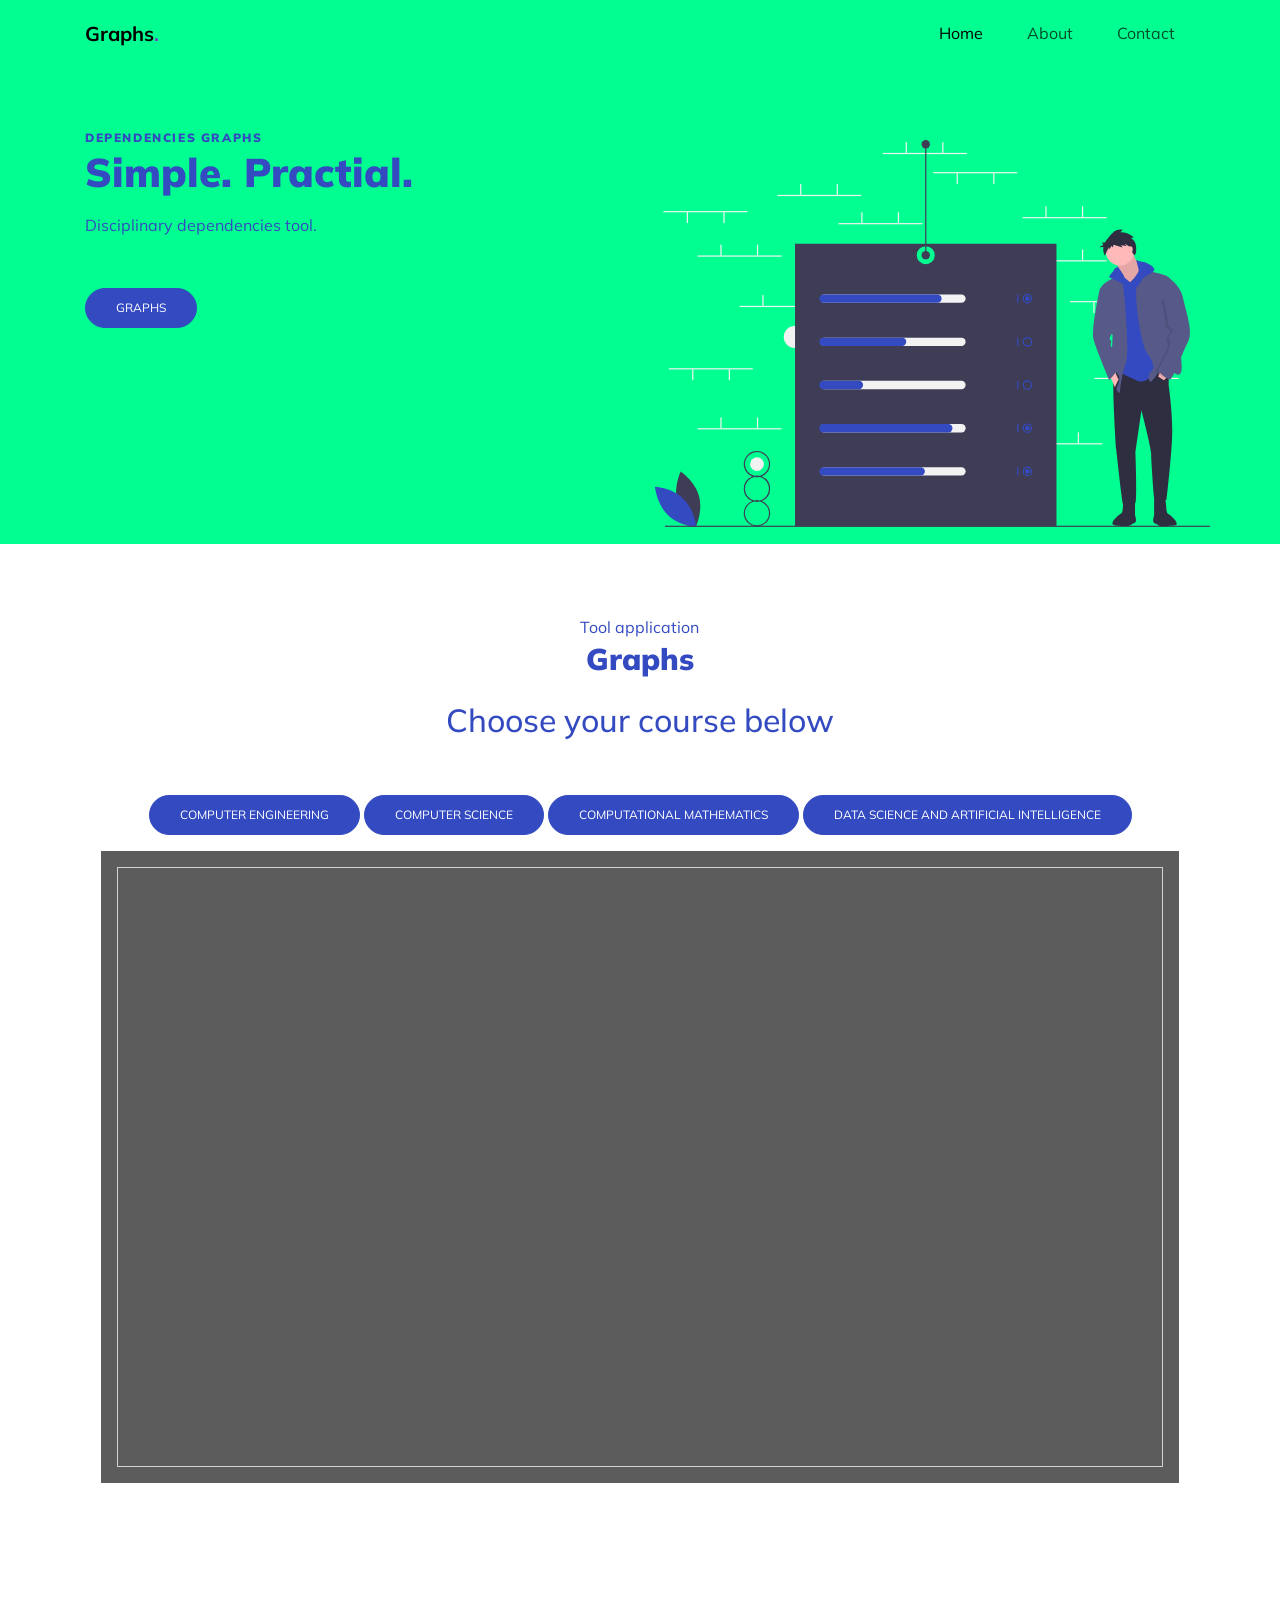
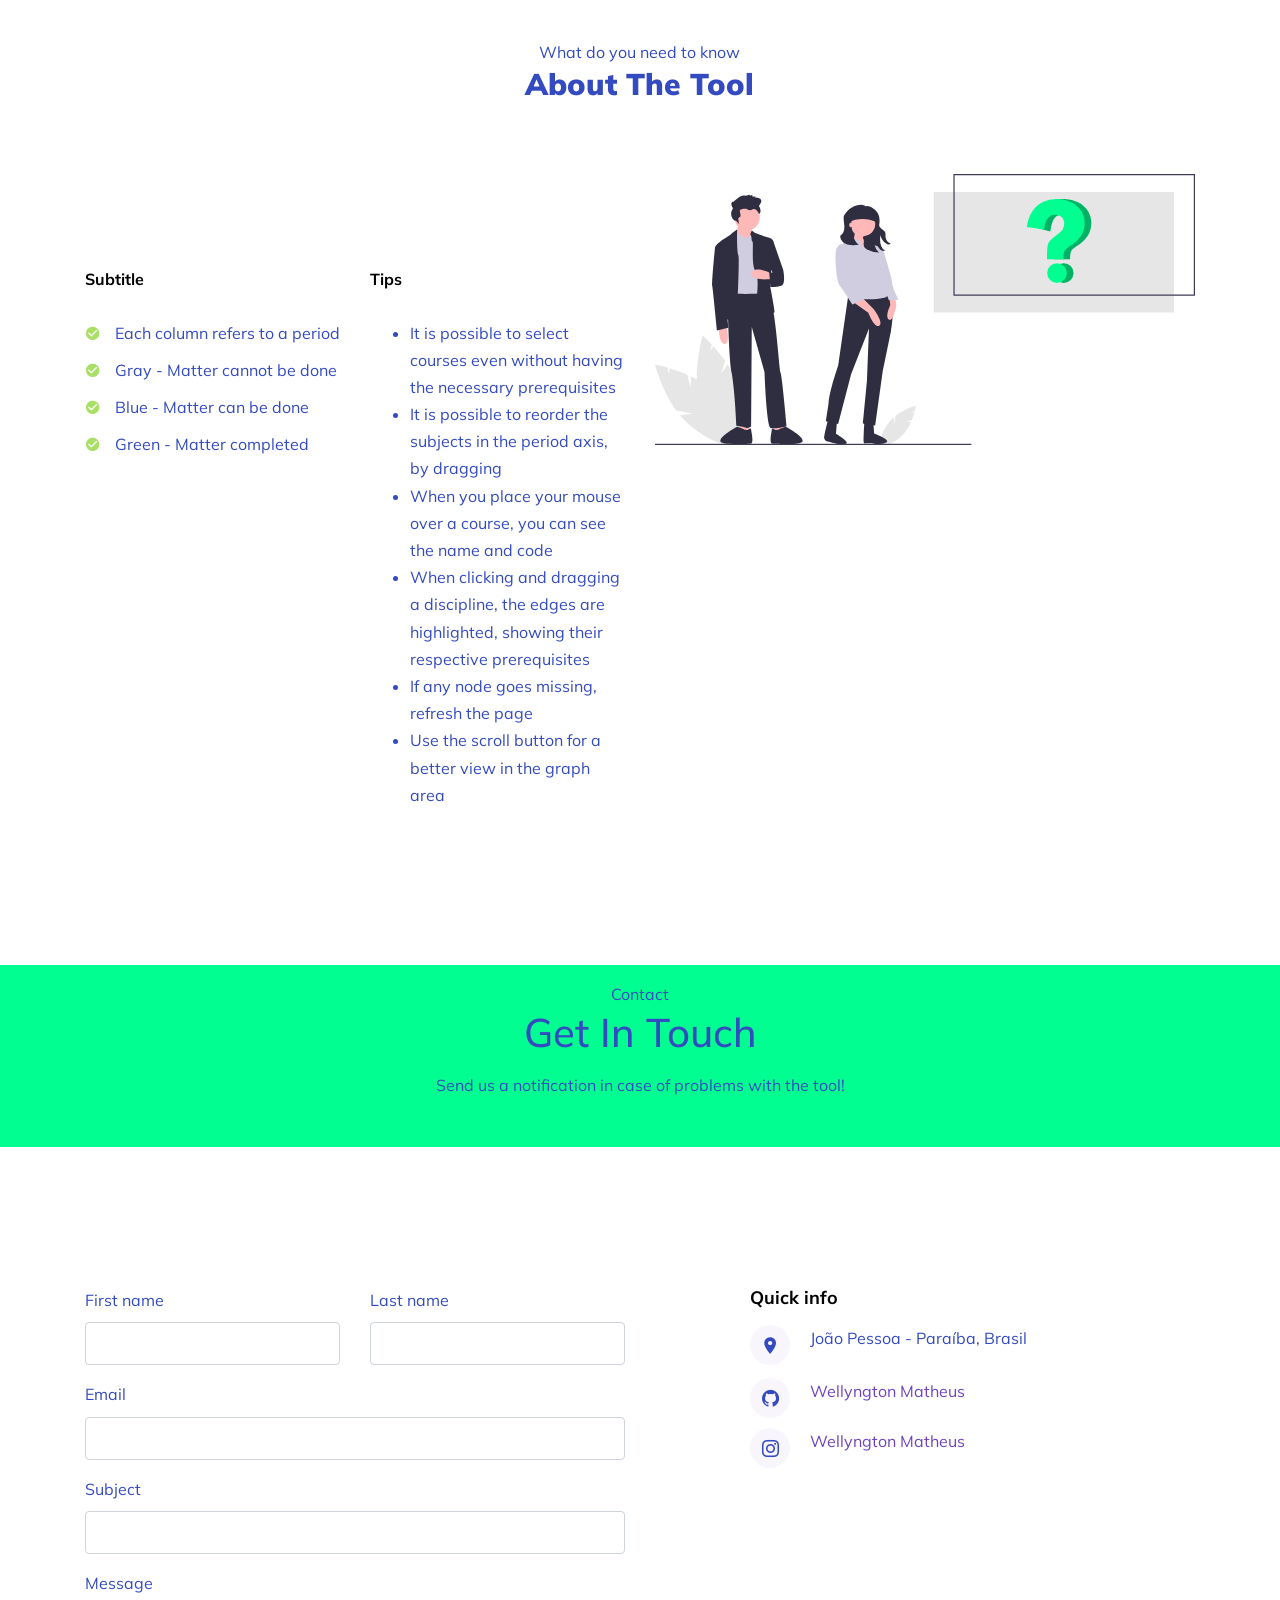
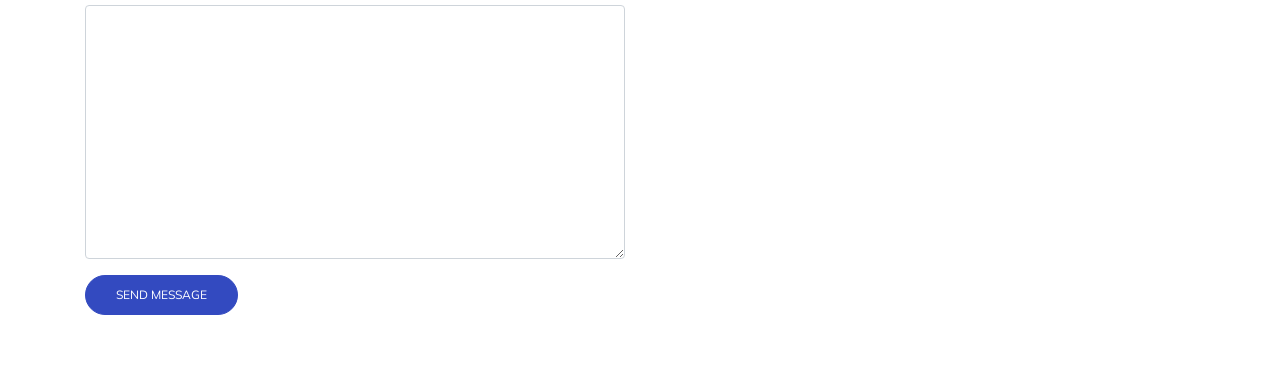
==== index.html @ 988c3394 "Update index.html" ====
<!doctype html>
<html lang="en">
<head>
  <title>Graphs &mdash; Home</title>
  <meta charset="utf-8">
  <meta name="viewport" content="width=device-width, initial-scale=1, shrink-to-fit=no">
  <script type="text/javascript" src="js/vis.min.js"></script>    
  <link href="css/vis.min.css" rel="stylesheet" type="text/css">
  <link href="https://fonts.googleapis.com/css2?family=Mulish:wght@400;700;900&display=swap" rel="stylesheet">

  <link rel="stylesheet" href="fonts/icomoon/style.css">

  <link rel="stylesheet" href="css/bootstrap.min.css">
  <link rel="stylesheet" href="css/jquery-ui.css">
  <link rel="stylesheet" href="css/owl.carousel.min.css">
  <link rel="stylesheet" href="css/owl.theme.default.min.css">
  <link rel="stylesheet" href="css/owl.theme.default.min.css">

  <link rel="stylesheet" href="css/jquery.fancybox.min.css">

  <link rel="stylesheet" href="css/bootstrap-datepicker.css">

  <link rel="stylesheet" href="fonts/flaticon/font/flaticon.css">
  <link rel="stylesheet" href="fonts/flaticon-covid/font/flaticon.css">

  <link rel="stylesheet" href="css/aos.css">
  <link rel="stylesheet" href="css/style.css">

  <style type="text/css">
        #mynetwork {
            width: 100%;
            height: 600px;
            border: 1px solid lightgray;
        }
    </style>
</head>
<body data-spy="scroll" data-target=".site-navbar-target" data-offset="300">


  <div id="overlayer"></div>
  <div class="loader">
    <div class="spinner-border" role="status">
      <span class="sr-only">Loading...</span>
    </div>
  </div>


  <div class="site-wrap">

    <div class="site-mobile-menu site-navbar-target">
      <div class="site-mobile-menu-header">
        <div class="site-mobile-menu-close mt-3">
          <span class="icon-close2 js-menu-toggle"></span>
        </div>
      </div>
      <div class="site-mobile-menu-body"></div>
    </div>

    
    <header class="site-navbar light js-sticky-header site-navbar-target" role="banner">

      <div class="container">
        <div class="row align-items-center">

          <div class="col-6 col-xl-2">
            <div class="mb-0 site-logo"><a href="index.html" class="mb-0">Graphs<span class="text-primary">.</span> </a></div>
          </div>

          <div class="col-12 col-md-10 d-none d-xl-block">
            <nav class="site-navigation position-relative text-right" role="navigation">

              <ul class="site-menu main-menu js-clone-nav mr-auto d-none d-lg-block">
                <li class="active"><a href="#home" class="nav-link">Home</a></li>
                <li><a href="#about" class="nav-link">About</a></li>
                <li><a href="#contact" class="nav-link">Contact</a></li>
              </ul>
            </nav>
          </div>

          <div class="col-6 d-inline-block d-xl-none ml-md-0 py-3" style="position: relative; top: 3px;"><a href="#" class="site-menu-toggle js-menu-toggle float-right"><span class="icon-menu h3 text-black"></span></a></div>

        </div>
      </div>

    </header>

    
    <div class="hero-v1" id="home">
      <div class="container">
        <div class="row align-items-center">
          <div class="col-lg-6 mr-auto text-center text-lg-left">
            <span class="d-block subheading">Dependencies graphs</span>
            <h1 class="heading mb-3">Simple. Practial.</h1>
            <p class="mb-5">Disciplinary dependencies tool.</p>
            <p class="mb-4"><a href="#graphs" class="btn btn-primary">GRAPHS</a></p>
          </div>
          <div class="col-lg-6">
            <figure class="illustration">
              <img src="images/percentages.svg" alt="Image" class="img-fluid">
            </figure>
          </div>
          <div class="col-lg-6"></div>
        </div>
      </div>
    </div>

    <div class="site-section" id="graphs">
   	  <div class="container">
        <div class="row mb-5">
          <div class="col-lg-7 mx-auto text-center">
            <span class="subheading">Tool application</span>
            <h2 class="mb-4 section-heading">Graphs</h2>
            <h2 id="curso"></h2>
    	  </div>
    	</div>
              	<center><p>
                  <input type="submit" class="btn btn-primary" value="Computer Engineering" id="compt" onclick="naoapagar=false;changecompt();toggleButton(this);">
                  <input type="submit" class="btn btn-primary" value="Computer Science" id="cien" onclick="naoapagar=false;changecien();toggleButton(this);">               
                  <input type="submit" class="btn btn-primary" value="Computational Mathematics" id="mat" onclick="naoapagar=false;changemat();toggleButton(this);">               
                  <input type="submit" class="btn btn-primary" value="Data Science and Artificial Intelligence" id= "dados" onclick="naoapagar=false;changedados();toggleButton(this);">
                </p></center>
             
                <div class="infoBorder center">
                    <div id="mynetwork"></div>
                    <pre id="eventSpan" style="display:none"></pre>   
            	</div>
          </div>
      </div>
	</div>

    <div class="site-section" id="about">
      <div class="container">
        <div class="row mb-5">
          <div class="col-lg-7 mx-auto text-center">
            <span class="subheading">What do you need to know</span>
            <h2 class="mb-4 section-heading">About The Tool</h2>
          </div>
        </div>
        <div class="row">
          <div class="col-lg-6 ">
            <div class="row mt-5 pt-5">
              <div class="col-lg-6 do ">
                <h3>Subtitle</h3>
                <ul class="list-unstyled check">
                  <li>Each column refers to a period</li>
                  <li>Gray - Matter cannot be done</li>
                  <li>Blue - Matter can be done</li>
                  <li>Green - Matter completed</li>
                </ul>
              </div>
              <div class="col-lg-6 dont ">
                <h3>Tips</h3>
                <ul>
                  <li>It is possible to select courses even without having the necessary prerequisites</li>
                  <li>It is possible to reorder the subjects in the period axis, by dragging</li>
                  <li>When you place your mouse over a course, you can see the name and code</li>
                  <li>When clicking and dragging a discipline, the edges are highlighted, showing their respective prerequisites</li>
                  <li>If any node goes missing, refresh the page</li>
                  <li>Use the scroll button for a better view in the graph area</li>
                </ul>
              </div>
            </div>
          </div>
          <div class="col-lg-6">
            <img src="images/faq.svg" alt="Image" class="img-fluid">
          </div>
        </div>
      </div>
    </div>

    <div class="site-section" id="contact">
      <div class="hero-v2">
        <div class="container">
          <div class="row align-items-center justify-content-center">
            <div class="col-lg-6 text-center mx-auto">
              <span class="d-block subheading">Contact</span>
              <h1 class="heading mb-3">Get In Touch</h1>
              <p class="mb-5">Send us a notification in case of problems with the tool!</p>
            </div>          
          </div>
        </div>
      </div>
    </div>


    <div class="site-section">
      <div class="container">
        <div class="row">
          <div class="col-lg-6">
            <form action="#">
              <div class="row">
                <div class="col-lg-6">
                  <div class="form-group">
                    <label for="fname">First name</label>
                    <input type="text" id="fname" class="form-control">
                  </div>
                </div>
                <div class="col-lg-6">
                  <div class="form-group">
                    <label for="lname">Last name</label>
                    <input type="text" id="lname" class="form-control">
                  </div>
                </div>
              </div>

              <div class="row">
                <div class="col-lg-12">
                  <div class="form-group">
                    <label for="email">Email</label>
                    <input type="text" id="email" class="form-control">
                  </div>
                </div>
              </div>

              <div class="row">
                <div class="col-lg-12">
                  <div class="form-group">
                    <label for="subject">Subject</label>
                    <input type="text" id="subject" class="form-control">
                  </div>
                </div>
              </div>

              <div class="row">
                <div class="col-lg-12">
                  <div class="form-group">
                    <label for="message">Message</label>
                    <textarea name="message" id="message" class="form-control" cols="30" rows="10"></textarea>
                  </div>
                </div>
              </div>

              <div class="row">
                <div class="col-lg-6">
                  <input type="submit" class="btn btn-primary" value="Send Message">
                </div>
              </div>

            </form>
          </div>

          <div class="col-lg-5 ml-auto">
            <h3 class="mb-3 side-title">Quick info</h3>
            <div class="quick-contact">

              <div class="d-flex">
                <span class="icon-room"></span>
                <address>
                  João Pessoa - Paraíba, Brasil
                </address>
              </div>
              <div class="d-flex">
                <span class="icon-github"></span>
                <a href="https://github.com/WellyngtonMS">Wellyngton Matheus</a>
              </div>
              <div class="d-flex">
                <span class="icon-instagram"></span>
                <a href="https://instagram.com/wellyngton_ms">Wellyngton Matheus</a>
              </div>
            </div>
          </div>
        </div>
      </div>
    </div>


  </div> <!-- .site-wrap -->

<script src="js/jquery-3.3.1.min.js"></script>
<script src="js/jquery-ui.js"></script>
<script src="js/popper.min.js"></script>
<script src="js/bootstrap.min.js"></script>
<script src="js/owl.carousel.min.js"></script>
<script src="js/jquery.countdown.min.js"></script>
<script src="js/jquery.easing.1.3.js"></script>
<script src="js/aos.js"></script>
<script src="js/jquery.fancybox.min.js"></script>
<script src="js/jquery.sticky.js"></script>
<script src="js/isotope.pkgd.min.js"></script>
<script src="js/main.js"></script>
  <script type="text/javascript" src="js/compt.js"></script>
  <script type="text/javascript" src="js/cookie.js"></script>  
  <script type="text/javascript" src="js/graph.js"></script>
  <script type="text/javascript" src="js/cien.js"></script>
  <script type="text/javascript" src="js/mat.js"></script>
  <script type="text/javascript" src="js/dados.js"></script>
  <script type="text/javascript">
    var blue = {
        border: 'rgba(43,124,233,1)',
        background: 'rgba(151,194,252,1)',
    }
    var green = {
        border: 'rgba(43,233,124,1)',
        background: 'rgba(151,252,194,1)',
    }
    var red = {
        border: 'rgba(207, 0, 15, 1)',
        background:'rgba(207, 0, 15, 1)',
    }
    var taken = {};
    var available = {};

    var container = document.getElementById('mynetwork');
    
    var data = {
        nodes: nodesSet,
        edges: edgesSet,
    }
    var options = {
        nodes: {
            color : red,
            shape: 'dot',
            font: {
              color: "#ffffff",
            },
        },
        edges: {
            arrows: 'to',
            smooth: {
                type: 'horizontal',
                forceDirection: 'horizontal',
                roundness: 0.4,
            },
            width: 0.4,
        },
        layout: {
            hierarchical:{
                direction: 'LR',
                levelSeparation: 220,
                edgeMinimization:true,
                blockShifting:true,
                sortMethod:'hubsize',
            }
        },
        physics: {
            enabled: false,
        },
        interaction: {
            selectable: false,
            hover: true,
            hoverConnectedEdges: true,
        },
    };

    resetcookies();
    var radios = document.querySelectorAll('.radio');
	function toggleButton(el) {
  		for (var i = 0, l = radios.length; i < l; i++) {
    		var fn = radios[i] == el ? 'add' : 'remove';
    		radios[i].classList[fn]('focus');
  		}
	}

    var network = new vis.Network(container, data, options);
    readcookies();
    
    network.stabilize();

    nodesSet.forEach(function (node) {
        var edges = edgesSet.get({returnType: 'Object'});
        var connEdges = network.getConnectedEdges(node.id);

        for (j = 0; j < connEdges.length; j++) {
            if (edges[connEdges[j]].to == node.id && taken[edges[connEdges[j]].from] != true) {
                available[node.id] = false;
                node.color = red;
                nodesSet.update(node);
                return;
            }
        }
        available[node.id] = true;
        if(taken[node.id]==true)
            node.color = green;
        else
            node.color = blue;
        nodesSet.update(node);
    });
    
    network.on("click", function (params) {
        var nodes = nodesSet.get({returnType: 'Object'});
        var edges = edgesSet.get({returnType: 'Object'});

        var selectedNode = network.getNodeAt(params.pointer.DOM);
        if (selectedNode == undefined)
            return;

        var i,j;

        if (taken[selectedNode] == true) {
            taken[selectedNode] = false;
            if (available[selectedNode] == true)
                nodes[selectedNode].color = blue;
            else
                nodes[selectedNode].color = red;
        } else {
            taken[selectedNode] = true;
            nodes[selectedNode].color = green;
        }

        var connectedNodes = network.getConnectedNodes(selectedNode);

        loop1: for (i = 0; i < connectedNodes.length; i++) {
            var node = connectedNodes[i];
            if (taken[node] == true) continue;
            var connEdges = network.getConnectedEdges(node);

            for (j = 0; j < connEdges.length; j++) {
                if (edges[connEdges[j]].to == node
                && taken[edges[connEdges[j]].from] != true) {
                    available[node] = false;
                    nodes[node].color = red;
                    continue loop1;
                }
            }

            available[node] = true;
            nodes[node].color = blue;
        }

        var updateArray = [];
        for (nodeId in nodes) {
            if (nodes.hasOwnProperty(nodeId)) {
                updateArray.push(nodes[nodeId]);
            }
        }
        nodesSet.update(updateArray);
        if(window.fakeclick!=true){
            createCookie();
        }
    });
    network.on("doubleClick", function (params) {
        params.event = "[original event]";
        document.getElementById('eventSpan').innerHTML = '<h2>doubleClick event:</h2>' + JSON.stringify(params, null, 4);
    });
    network.on("oncontext", function (params) {
        params.event = "[original event]";
        document.getElementById('eventSpan').innerHTML = '<h2>oncontext (right click) event:</h2>' + JSON.stringify(params, null, 4);
    });
    network.on("dragStart", function (params) {
        params.event = "[original event]";
        document.getElementById('eventSpan').innerHTML = '<h2>dragStart event:</h2>' + JSON.stringify(params, null, 4);
    });
    network.on("dragging", function (params) {
        params.event = "[original event]";
        document.getElementById('eventSpan').innerHTML = '<h2>dragging event:</h2>' + JSON.stringify(params, null, 4);
    });
    network.on("dragEnd", function (params) {
        network.unselectAll();
    });
    network.on("zoom", function (params) {
        document.getElementById('eventSpan').innerHTML = '<h2>zoom event:</h2>' + JSON.stringify(params, null, 4);
    });
    network.on("select", function (params) {
        console.log('select Event:', params);
    });
    network.on("selectNode", function (params) {
        
    });
    network.on("selectEdge", function (params) {
        console.log('selectEdge Event:', params);
    });
    network.on("deselectNode", function (params) {
        console.log('deselectNode Event:', params);
    });
    network.on("deselectEdge", function (params) {
        console.log('deselectEdge Event:', params);
    });
    network.on("hoverNode", function (params) {
        network.canvas.body.container.style.cursor = 'pointer';
        console.log('hoverNode Event:', params);
    });
    network.on("hoverEdge", function (params) {
        console.log('hoverEdge Event:', params);
    });
    network.on("blurNode", function (params) {
        network.canvas.body.container.style.cursor = 'default';
        console.log('blurNode Event:', params);
    });
    network.on("blurEdge", function (params) {
        console.log('blurEdge Event:', params);
    });

</script>


</body>
</html>
---- css/vis.min.css ----
div.vis-color-picker {
  position:absolute;
  top: 0px;
  left: 30px;
  margin-top:-140px;
  margin-left:30px;
  width:310px;
  height:444px;
  z-index: 1;
  padding: 10px;
  border-radius:15px;
  background-color:#ffffff;
  display: none;
  box-shadow: rgba(0,0,0,0.5) 0px 0px 10px 0px;
}

div.vis-color-picker div.vis-arrow {
  position: absolute;
  top:147px;
  left:5px;
}

div.vis-color-picker div.vis-arrow::after,
div.vis-color-picker div.vis-arrow::before {
  right: 100%;
  top: 50%;
  border: solid transparent;
  content: " ";
  height: 0;
  width: 0;
  position: absolute;
  pointer-events: none;
}

div.vis-color-picker div.vis-arrow:after {
  border-color: rgba(255, 255, 255, 0);
  border-right-color: #ffffff;
  border-width: 30px;
  margin-top: -30px;
}

div.vis-color-picker div.vis-color {
  position:absolute;
  width: 289px;
  height: 289px;
  cursor: pointer;
}



div.vis-color-picker div.vis-brightness {
  position: absolute;
  top:313px;
}

div.vis-color-picker div.vis-opacity {
  position:absolute;
  top:350px;
}

div.vis-color-picker div.vis-selector {
  position:absolute;
  top:137px;
  left:137px;
  width:15px;
  height:15px;
  border-radius:15px;
  border:1px solid #ffffff;
  background: #4c4c4c; /* Old browsers */
  background: -moz-linear-gradient(top,  #4c4c4c 0%, #595959 12%, #666666 25%, #474747 39%, #2c2c2c 50%, #000000 51%, #111111 60%, #2b2b2b 76%, #1c1c1c 91%, #131313 100%); /* FF3.6+ */
  background: -webkit-gradient(linear, left top, left bottom, color-stop(0%,#4c4c4c), color-stop(12%,#595959), color-stop(25%,#666666), color-stop(39%,#474747), color-stop(50%,#2c2c2c), color-stop(51%,#000000), color-stop(60%,#111111), color-stop(76%,#2b2b2b), color-stop(91%,#1c1c1c), color-stop(100%,#131313)); /* Chrome,Safari4+ */
  background: -webkit-linear-gradient(top,  #4c4c4c 0%,#595959 12%,#666666 25%,#474747 39%,#2c2c2c 50%,#000000 51%,#111111 60%,#2b2b2b 76%,#1c1c1c 91%,#131313 100%); /* Chrome10+,Safari5.1+ */
  background: -o-linear-gradient(top,  #4c4c4c 0%,#595959 12%,#666666 25%,#474747 39%,#2c2c2c 50%,#000000 51%,#111111 60%,#2b2b2b 76%,#1c1c1c 91%,#131313 100%); /* Opera 11.10+ */
  background: -ms-linear-gradient(top,  #4c4c4c 0%,#595959 12%,#666666 25%,#474747 39%,#2c2c2c 50%,#000000 51%,#111111 60%,#2b2b2b 76%,#1c1c1c 91%,#131313 100%); /* IE10+ */
  background: linear-gradient(to bottom,  #4c4c4c 0%,#595959 12%,#666666 25%,#474747 39%,#2c2c2c 50%,#000000 51%,#111111 60%,#2b2b2b 76%,#1c1c1c 91%,#131313 100%); /* W3C */
  filter: progid:DXImageTransform.Microsoft.gradient( startColorstr='#4c4c4c', endColorstr='#131313',GradientType=0 ); /* IE6-9 */
}



div.vis-color-picker div.vis-new-color {
  position:absolute;
  width:140px;
  height:20px;
  border:1px solid rgba(0,0,0,0.1);
  border-radius:5px;
  top:380px;
  left:159px;
  text-align:right;
  padding-right:2px;
  font-size:10px;
  color:rgba(0,0,0,0.4);
  vertical-align:middle;
  line-height:20px;

}

div.vis-color-picker div.vis-initial-color {
  position:absolute;
  width:140px;
  height:20px;
  border:1px solid rgba(0,0,0,0.1);
  border-radius:5px;
  top:380px;
  left:10px;
  text-align:left;
  padding-left:2px;
  font-size:10px;
  color:rgba(0,0,0,0.4);
  vertical-align:middle;
  line-height:20px;
}

div.vis-color-picker div.vis-label {
  position:absolute;
  width:300px;
  left:10px;
}

div.vis-color-picker div.vis-label.vis-brightness {
  top:300px;
}

div.vis-color-picker div.vis-label.vis-opacity {
  top:338px;
}

div.vis-color-picker div.vis-button {
  position:absolute;
  width:68px;
  height:25px;
  border-radius:10px;
  vertical-align: middle;
  text-align:center;
  line-height: 25px;
  top:410px;
  border:2px solid #d9d9d9;
  background-color: #f7f7f7;
  cursor:pointer;
}

div.vis-color-picker div.vis-button.vis-cancel {
  /*border:2px solid #ff4e33;*/
  /*background-color: #ff7761;*/
  left:5px;
}
div.vis-color-picker div.vis-button.vis-load {
  /*border:2px solid #a153e6;*/
  /*background-color: #cb8dff;*/
  left:82px;
}
div.vis-color-picker div.vis-button.vis-apply {
  /*border:2px solid #4588e6;*/
  /*background-color: #82b6ff;*/
  left:159px;
}
div.vis-color-picker div.vis-button.vis-save {
  /*border:2px solid #45e655;*/
  /*background-color: #6dff7c;*/
  left:236px;
}


div.vis-color-picker input.vis-range {
  width: 290px;
  height:20px;
}

/* TODO: is this redundant?
div.vis-color-picker input.vis-range-brightness {
  width: 289px !important;
}


div.vis-color-picker input.vis-saturation-range {
  width: 289px !important;
}*/
div.vis-network div.vis-manipulation {
  box-sizing: content-box;

  border-width: 0;
  border-bottom: 1px;
  border-style:solid;
  border-color: #d6d9d8;
  background: #ffffff; /* Old browsers */
  background: -moz-linear-gradient(top,  #ffffff 0%, #fcfcfc 48%, #fafafa 50%, #fcfcfc 100%); /* FF3.6+ */
  background: -webkit-gradient(linear, left top, left bottom, color-stop(0%,#ffffff), color-stop(48%,#fcfcfc), color-stop(50%,#fafafa), color-stop(100%,#fcfcfc)); /* Chrome,Safari4+ */
  background: -webkit-linear-gradient(top,  #ffffff 0%,#fcfcfc 48%,#fafafa 50%,#fcfcfc 100%); /* Chrome10+,Safari5.1+ */
  background: -o-linear-gradient(top,  #ffffff 0%,#fcfcfc 48%,#fafafa 50%,#fcfcfc 100%); /* Opera 11.10+ */
  background: -ms-linear-gradient(top,  #ffffff 0%,#fcfcfc 48%,#fafafa 50%,#fcfcfc 100%); /* IE10+ */
  background: linear-gradient(to bottom,  #ffffff 0%,#fcfcfc 48%,#fafafa 50%,#fcfcfc 100%); /* W3C */
  filter: progid:DXImageTransform.Microsoft.gradient( startColorstr='#ffffff', endColorstr='#fcfcfc',GradientType=0 ); /* IE6-9 */

  padding-top:4px;
  position: absolute;
  left: 0;
  top: 0;
  width: 100%;
  height: 28px;
}

div.vis-network div.vis-edit-mode {
  position:absolute;
  left: 0;
  top: 5px;
  height: 30px;
}

/* FIXME: shouldn't the vis-close button be a child of the vis-manipulation div? */

div.vis-network div.vis-close {
  position:absolute;
  right: 0;
  top: 0;
  width: 30px;
  height: 30px;

  background-position: 20px 3px;
  background-repeat: no-repeat;
  background-image: url("img/network/cross.png");
  cursor: pointer;
  -webkit-touch-callout: none;
  -webkit-user-select: none;
  -khtml-user-select: none;
  -moz-user-select: none;
  -ms-user-select: none;
  user-select: none;
}

div.vis-network div.vis-close:hover {
  opacity: 0.6;
}

div.vis-network div.vis-manipulation div.vis-button,
div.vis-network div.vis-edit-mode div.vis-button {
  float:left;
  font-family: verdana;
  font-size: 12px;
  -moz-border-radius: 15px;
  border-radius: 15px;
  display:inline-block;
  background-position: 0px 0px;
  background-repeat:no-repeat;
  height:24px;
  margin-left: 10px;
  /*vertical-align:middle;*/
  cursor: pointer;
  padding: 0px 8px 0px 8px;
  -webkit-touch-callout: none;
  -webkit-user-select: none;
  -khtml-user-select: none;
  -moz-user-select: none;
  -ms-user-select: none;
  user-select: none;
}

div.vis-network div.vis-manipulation div.vis-button:hover {
  box-shadow: 1px 1px 8px rgba(0, 0, 0, 0.20);
}

div.vis-network div.vis-manipulation div.vis-button:active {
  box-shadow: 1px 1px 8px rgba(0, 0, 0, 0.50);
}

div.vis-network div.vis-manipulation div.vis-button.vis-back {
  background-image: url("img/network/backIcon.png");
}

div.vis-network div.vis-manipulation div.vis-button.vis-none:hover {
  box-shadow: 1px 1px 8px rgba(0, 0, 0, 0.0);
  cursor: default;
}
div.vis-network div.vis-manipulation div.vis-button.vis-none:active {
  box-shadow: 1px 1px 8px rgba(0, 0, 0, 0.0);
}
div.vis-network div.vis-manipulation div.vis-button.vis-none {
  padding: 0;
}
div.vis-network div.vis-manipulation div.notification {
  margin: 2px;
  font-weight: bold;
}

div.vis-network div.vis-manipulation div.vis-button.vis-add {
  background-image: url("img/network/addNodeIcon.png");
}

div.vis-network div.vis-manipulation div.vis-button.vis-edit,
div.vis-network div.vis-edit-mode div.vis-button.vis-edit {
  background-image: url("img/network/editIcon.png");
}

div.vis-network div.vis-edit-mode div.vis-button.vis-edit.vis-edit-mode {
  background-color: #fcfcfc;
  border: 1px solid #cccccc;
}

div.vis-network div.vis-manipulation div.vis-button.vis-connect {
  background-image: url("img/network/connectIcon.png");
}

div.vis-network div.vis-manipulation div.vis-button.vis-delete {
  background-image: url("img/network/deleteIcon.png");
}
/* top right bottom left */
div.vis-network div.vis-manipulation div.vis-label,
div.vis-network div.vis-edit-mode div.vis-label {
  margin: 0 0 0 23px;
  line-height: 25px;
}
div.vis-network div.vis-manipulation div.vis-separator-line {
  float:left;
  display:inline-block;
  width:1px;
  height:21px;
  background-color: #bdbdbd;
  margin: 0px 7px 0 15px; /*top right bottom left*/
}

/* TODO: is this redundant?
div.network-navigation_wrapper {
  position: absolute;
  left: 0;
  top: 0;
  width: 100%;
  height: 100%;
}
*/

div.vis-network div.vis-navigation div.vis-button {
    width:34px;
    height:34px;
    -moz-border-radius: 17px;
    border-radius: 17px;
    position:absolute;
    display:inline-block;
    background-position: 2px 2px;
    background-repeat:no-repeat;
    cursor: pointer;
    -webkit-touch-callout: none;
    -webkit-user-select: none;
    -khtml-user-select: none;
    -moz-user-select: none;
    -ms-user-select: none;
    user-select: none;
}

div.vis-network div.vis-navigation div.vis-button:hover {
    box-shadow: 0 0 3px 3px rgba(56, 207, 21, 0.30);
}

div.vis-network div.vis-navigation div.vis-button:active {
    box-shadow: 0 0 1px 3px rgba(56, 207, 21, 0.95);
}

div.vis-network div.vis-navigation div.vis-button.vis-up {
    background-image: url("img/network/upArrow.png");
    bottom:50px;
    left:55px;
}
div.vis-network div.vis-navigation div.vis-button.vis-down {
    background-image: url("img/network/downArrow.png");
    bottom:10px;
    left:55px;
}
div.vis-network div.vis-navigation div.vis-button.vis-left {
    background-image: url("img/network/leftArrow.png");
    bottom:10px;
    left:15px;
}
div.vis-network div.vis-navigation div.vis-button.vis-right {
    background-image: url("img/network/rightArrow.png");
    bottom:10px;
    left:95px;
}
div.vis-network div.vis-navigation div.vis-button.vis-zoomIn {
    background-image: url("img/network/plus.png");
    bottom:10px;
    right:15px;
}
div.vis-network div.vis-navigation div.vis-button.vis-zoomOut {
    background-image: url("img/network/minus.png");
    bottom:10px;
    right:55px;
}
div.vis-network div.vis-navigation div.vis-button.vis-zoomExtends {
    background-image: url("img/network/zoomExtends.png");
    bottom:50px;
    right:15px;
}
.vis .overlay {
  position: absolute;
  top: 0;
  left: 0;
  width: 100%;
  height: 100%;

  /* Must be displayed above for example selected Timeline items */
  z-index: 10;
}

.vis-active {
  box-shadow: 0 0 10px #86d5f8;
}

/* override some bootstrap styles screwing up the timelines css */

.vis [class*="span"] {
  min-height: 0;
  width: auto;
}

div.vis-configuration {
    position:relative;
    display:block;
    float:left;
    font-size:12px;
}

div.vis-configuration-wrapper {
    display:block;
    width:700px;
}

div.vis-configuration-wrapper::after {
  clear: both;
  content: "";
  display: block;
}

div.vis-configuration.vis-config-option-container{
    display:block;
    width:495px;
    background-color: #ffffff;
    border:2px solid #f7f8fa;
    border-radius:4px;
    margin-top:20px;
    left:10px;
    padding-left:5px;
}

div.vis-configuration.vis-config-button{
    display:block;
    width:495px;
    height:25px;
    vertical-align: middle;
    line-height:25px;
    background-color: #f7f8fa;
    border:2px solid #ceced0;
    border-radius:4px;
    margin-top:20px;
    left:10px;
    padding-left:5px;
    cursor: pointer;
    margin-bottom:30px;
}

div.vis-configuration.vis-config-button.hover{
    background-color: #4588e6;
    border:2px solid #214373;
    color:#ffffff;
}

div.vis-configuration.vis-config-item{
    display:block;
    float:left;
    width:495px;
    height:25px;
    vertical-align: middle;
    line-height:25px;
}


div.vis-configuration.vis-config-item.vis-config-s2{
    left:10px;
    background-color: #f7f8fa;
    padding-left:5px;
    border-radius:3px;
}
div.vis-configuration.vis-config-item.vis-config-s3{
    left:20px;
    background-color: #e4e9f0;
    padding-left:5px;
    border-radius:3px;
}
div.vis-configuration.vis-config-item.vis-config-s4{
    left:30px;
    background-color: #cfd8e6;
    padding-left:5px;
    border-radius:3px;
}

div.vis-configuration.vis-config-header{
    font-size:18px;
    font-weight: bold;
}

div.vis-configuration.vis-config-label{
    width:120px;
    height:25px;
    line-height: 25px;
}

div.vis-configuration.vis-config-label.vis-config-s3{
    width:110px;
}
div.vis-configuration.vis-config-label.vis-config-s4{
    width:100px;
}

div.vis-configuration.vis-config-colorBlock{
    top:1px;
    width:30px;
    height:19px;
    border:1px solid #444444;
    border-radius:2px;
    padding:0px;
    margin:0px;
    cursor:pointer;
}

input.vis-configuration.vis-config-checkbox {
    left:-5px;
}


input.vis-configuration.vis-config-rangeinput{
    position:relative;
    top:-5px;
    width:60px;
    /*height:13px;*/
    padding:1px;
    margin:0;
    pointer-events:none;
}

input.vis-configuration.vis-config-range{
    /*removes default webkit styles*/
    -webkit-appearance: none;

    /*fix for FF unable to apply focus style bug */
    border: 0px solid white;
    background-color:rgba(0,0,0,0);

    /*required for proper track sizing in FF*/
    width: 300px;
    height:20px;
}
input.vis-configuration.vis-config-range::-webkit-slider-runnable-track {
    width: 300px;
    height: 5px;
    background: #dedede; /* Old browsers */
    background: -moz-linear-gradient(top,  #dedede 0%, #c8c8c8 99%); /* FF3.6+ */
    background: -webkit-gradient(linear, left top, left bottom, color-stop(0%,#dedede), color-stop(99%,#c8c8c8)); /* Chrome,Safari4+ */
    background: -webkit-linear-gradient(top,  #dedede 0%,#c8c8c8 99%); /* Chrome10+,Safari5.1+ */
    background: -o-linear-gradient(top, #dedede 0%, #c8c8c8 99%); /* Opera 11.10+ */
    background: -ms-linear-gradient(top,  #dedede 0%,#c8c8c8 99%); /* IE10+ */
    background: linear-gradient(to bottom,  #dedede 0%,#c8c8c8 99%); /* W3C */
    filter: progid:DXImageTransform.Microsoft.gradient( startColorstr='#dedede', endColorstr='#c8c8c8',GradientType=0 ); /* IE6-9 */

    border: 1px solid #999999;
    box-shadow: #aaaaaa 0px 0px 3px 0px;
    border-radius: 3px;
}
input.vis-configuration.vis-config-range::-webkit-slider-thumb {
    -webkit-appearance: none;
    border: 1px solid #14334b;
    height: 17px;
    width: 17px;
    border-radius: 50%;
    background: #3876c2; /* Old browsers */
    background: -moz-linear-gradient(top,  #3876c2 0%, #385380 100%); /* FF3.6+ */
    background: -webkit-gradient(linear, left top, left bottom, color-stop(0%,#3876c2), color-stop(100%,#385380)); /* Chrome,Safari4+ */
    background: -webkit-linear-gradient(top,  #3876c2 0%,#385380 100%); /* Chrome10+,Safari5.1+ */
    background: -o-linear-gradient(top,  #3876c2 0%,#385380 100%); /* Opera 11.10+ */
    background: -ms-linear-gradient(top,  #3876c2 0%,#385380 100%); /* IE10+ */
    background: linear-gradient(to bottom,  #3876c2 0%,#385380 100%); /* W3C */
    filter: progid:DXImageTransform.Microsoft.gradient( startColorstr='#3876c2', endColorstr='#385380',GradientType=0 ); /* IE6-9 */
    box-shadow: #111927 0px 0px 1px 0px;
    margin-top: -7px;
}
input.vis-configuration.vis-config-range:focus {
    outline: none;
}
input.vis-configuration.vis-config-range:focus::-webkit-slider-runnable-track {
    background: #9d9d9d; /* Old browsers */
    background: -moz-linear-gradient(top, #9d9d9d 0%, #c8c8c8 99%); /* FF3.6+ */
    background: -webkit-gradient(linear, left top, left bottom, color-stop(0%,#9d9d9d), color-stop(99%,#c8c8c8)); /* Chrome,Safari4+ */
    background: -webkit-linear-gradient(top,  #9d9d9d 0%,#c8c8c8 99%); /* Chrome10+,Safari5.1+ */
    background: -o-linear-gradient(top,  #9d9d9d 0%,#c8c8c8 99%); /* Opera 11.10+ */
    background: -ms-linear-gradient(top,  #9d9d9d 0%,#c8c8c8 99%); /* IE10+ */
    background: linear-gradient(to bottom,  #9d9d9d 0%,#c8c8c8 99%); /* W3C */
    filter: progid:DXImageTransform.Microsoft.gradient( startColorstr='#9d9d9d', endColorstr='#c8c8c8',GradientType=0 ); /* IE6-9 */
}

input.vis-configuration.vis-config-range::-moz-range-track {
    width: 300px;
    height: 10px;
    background: #dedede; /* Old browsers */
    background: -moz-linear-gradient(top,  #dedede 0%, #c8c8c8 99%); /* FF3.6+ */
    background: -webkit-gradient(linear, left top, left bottom, color-stop(0%,#dedede), color-stop(99%,#c8c8c8)); /* Chrome,Safari4+ */
    background: -webkit-linear-gradient(top,  #dedede 0%,#c8c8c8 99%); /* Chrome10+,Safari5.1+ */
    background: -o-linear-gradient(top, #dedede 0%, #c8c8c8 99%); /* Opera 11.10+ */
    background: -ms-linear-gradient(top,  #dedede 0%,#c8c8c8 99%); /* IE10+ */
    background: linear-gradient(to bottom,  #dedede 0%,#c8c8c8 99%); /* W3C */
    filter: progid:DXImageTransform.Microsoft.gradient( startColorstr='#dedede', endColorstr='#c8c8c8',GradientType=0 ); /* IE6-9 */

    border: 1px solid #999999;
    box-shadow: #aaaaaa 0px 0px 3px 0px;
    border-radius: 3px;
}
input.vis-configuration.vis-config-range::-moz-range-thumb {
    border: none;
    height: 16px;
    width: 16px;

    border-radius: 50%;
    background:  #385380;
}

/*hide the outline behind the border*/
input.vis-configuration.vis-config-range:-moz-focusring{
    outline: 1px solid white;
    outline-offset: -1px;
}

input.vis-configuration.vis-config-range::-ms-track {
    width: 300px;
    height: 5px;

    /*remove bg colour from the track, we'll use ms-fill-lower and ms-fill-upper instead */
    background: transparent;

    /*leave room for the larger thumb to overflow with a transparent border */
    border-color: transparent;
    border-width: 6px 0;

    /*remove default tick marks*/
    color: transparent;
}
input.vis-configuration.vis-config-range::-ms-fill-lower {
    background: #777;
    border-radius: 10px;
}
input.vis-configuration.vis-config-range::-ms-fill-upper {
    background: #ddd;
    border-radius: 10px;
}
input.vis-configuration.vis-config-range::-ms-thumb {
    border: none;
    height: 16px;
    width: 16px;
    border-radius: 50%;
    background:  #385380;
}
input.vis-configuration.vis-config-range:focus::-ms-fill-lower {
    background: #888;
}
input.vis-configuration.vis-config-range:focus::-ms-fill-upper {
    background: #ccc;
}

.vis-configuration-popup {
    position: absolute;
    background: rgba(57, 76, 89, 0.85);
    border: 2px solid #f2faff;
    line-height:30px;
    height:30px;
    width:150px;
    text-align:center;
    color: #ffffff;
    font-size:14px;
    border-radius:4px;
    -webkit-transition: opacity 0.3s ease-in-out;
    -moz-transition: opacity 0.3s ease-in-out;
    transition: opacity 0.3s ease-in-out;
}
.vis-configuration-popup:after, .vis-configuration-popup:before {
    left: 100%;
    top: 50%;
    border: solid transparent;
    content: " ";
    height: 0;
    width: 0;
    position: absolute;
    pointer-events: none;
}

.vis-configuration-popup:after {
    border-color: rgba(136, 183, 213, 0);
    border-left-color: rgba(57, 76, 89, 0.85);
    border-width: 8px;
    margin-top: -8px;
}
.vis-configuration-popup:before {
    border-color: rgba(194, 225, 245, 0);
    border-left-color: #f2faff;
    border-width: 12px;
    margin-top: -12px;
}
div.vis-tooltip {
  position: absolute;
  visibility: hidden;
  padding: 5px;
  white-space: nowrap;

  font-family: verdana;
  font-size:14px;
  color:#000000;
  background-color: #f5f4ed;

  -moz-border-radius: 3px;
  -webkit-border-radius: 3px;
  border-radius: 3px;
  border: 1px solid #808074;

  box-shadow: 3px 3px 10px rgba(0, 0, 0, 0.2);
  pointer-events: none;

  z-index: 5;
}
---- fonts/icomoon/style.css ----
@font-face {
  font-family: 'icomoon';
  src:  url('fonts/icomoon.eot?10si43');
  src:  url('fonts/icomoon.eot?10si43#iefix') format('embedded-opentype'),
    url('fonts/icomoon.ttf?10si43') format('truetype'),
    url('fonts/icomoon.woff?10si43') format('woff'),
    url('fonts/icomoon.svg?10si43#icomoon') format('svg');
  font-weight: normal;
  font-style: normal;
}

[class^="icon-"], [class*=" icon-"] {
  /* use !important to prevent issues with browser extensions that change fonts */
  font-family: 'icomoon' !important;
  speak: none;
  font-style: normal;
  font-weight: normal;
  font-variant: normal;
  text-transform: none;
  line-height: 1;

  /* Better Font Rendering =========== */
  -webkit-font-smoothing: antialiased;
  -moz-osx-font-smoothing: grayscale;
}

.icon-asterisk:before {
  content: "\f069";
}
.icon-plus:before {
  content: "\f067";
}
.icon-question:before {
  content: "\f128";
}
.icon-minus:before {
  content: "\f068";
}
.icon-glass:before {
  content: "\f000";
}
.icon-music:before {
  content: "\f001";
}
.icon-search:before {
  content: "\f002";
}
.icon-envelope-o:before {
  content: "\f003";
}
.icon-heart:before {
  content: "\f004";
}
.icon-star:before {
  content: "\f005";
}
.icon-star-o:before {
  content: "\f006";
}
.icon-user:before {
  content: "\f007";
}
.icon-film:before {
  content: "\f008";
}
.icon-th-large:before {
  content: "\f009";
}
.icon-th:before {
  content: "\f00a";
}
.icon-th-list:before {
  content: "\f00b";
}
.icon-check:before {
  content: "\f00c";
}
.icon-close:before {
  content: "\f00d";
}
.icon-remove:before {
  content: "\f00d";
}
.icon-times:before {
  content: "\f00d";
}
.icon-search-plus:before {
  content: "\f00e";
}
.icon-search-minus:before {
  content: "\f010";
}
.icon-power-off:before {
  content: "\f011";
}
.icon-signal:before {
  content: "\f012";
}
.icon-cog:before {
  content: "\f013";
}
.icon-gear:before {
  content: "\f013";
}
.icon-trash-o:before {
  content: "\f014";
}
.icon-home:before {
  content: "\f015";
}
.icon-file-o:before {
  content: "\f016";
}
.icon-clock-o:before {
  content: "\f017";
}
.icon-road:before {
  content: "\f018";
}
.icon-download:before {
  content: "\f019";
}
.icon-arrow-circle-o-down:before {
  content: "\f01a";
}
.icon-arrow-circle-o-up:before {
  content: "\f01b";
}
.icon-inbox:before {
  content: "\f01c";
}
.icon-play-circle-o:before {
  content: "\f01d";
}
.icon-repeat:before {
  content: "\f01e";
}
.icon-rotate-right:before {
  content: "\f01e";
}
.icon-refresh:before {
  content: "\f021";
}
.icon-list-alt:before {
  content: "\f022";
}
.icon-lock:before {
  content: "\f023";
}
.icon-flag:before {
  content: "\f024";
}
.icon-headphones:before {
  content: "\f025";
}
.icon-volume-off:before {
  content: "\f026";
}
.icon-volume-down:before {
  content: "\f027";
}
.icon-volume-up:before {
  content: "\f028";
}
.icon-qrcode:before {
  content: "\f029";
}
.icon-barcode:before {
  content: "\f02a";
}
.icon-tag:before {
  content: "\f02b";
}
.icon-tags:before {
  content: "\f02c";
}
.icon-book:before {
  content: "\f02d";
}
.icon-bookmark:before {
  content: "\f02e";
}
.icon-print:before {
  content: "\f02f";
}
.icon-camera:before {
  content: "\f030";
}
.icon-font:before {
  content: "\f031";
}
.icon-bold:before {
  content: "\f032";
}
.icon-italic:before {
  content: "\f033";
}
.icon-text-height:before {
  content: "\f034";
}
.icon-text-width:before {
  content: "\f035";
}
.icon-align-left:before {
  content: "\f036";
}
.icon-align-center:before {
  content: "\f037";
}
.icon-align-right:before {
  content: "\f038";
}
.icon-align-justify:before {
  content: "\f039";
}
.icon-list:before {
  content: "\f03a";
}
.icon-dedent:before {
  content: "\f03b";
}
.icon-outdent:before {
  content: "\f03b";
}
.icon-indent:before {
  content: "\f03c";
}
.icon-video-camera:before {
  content: "\f03d";
}
.icon-image:before {
  content: "\f03e";
}
.icon-photo:before {
  content: "\f03e";
}
.icon-picture-o:before {
  content: "\f03e";
}
.icon-pencil:before {
  content: "\f040";
}
.icon-map-marker:before {
  content: "\f041";
}
.icon-adjust:before {
  content: "\f042";
}
.icon-tint:before {
  content: "\f043";
}
.icon-edit:before {
  content: "\f044";
}
.icon-pencil-square-o:before {
  content: "\f044";
}
.icon-share-square-o:before {
  content: "\f045";
}
.icon-check-square-o:before {
  content: "\f046";
}
.icon-arrows:before {
  content: "\f047";
}
.icon-step-backward:before {
  content: "\f048";
}
.icon-fast-backward:before {
  content: "\f049";
}
.icon-backward:before {
  content: "\f04a";
}
.icon-play:before {
  content: "\f04b";
}
.icon-pause:before {
  content: "\f04c";
}
.icon-stop:before {
  content: "\f04d";
}
.icon-forward:before {
  content: "\f04e";
}
.icon-fast-forward:before {
  content: "\f050";
}
.icon-step-forward:before {
  content: "\f051";
}
.icon-eject:before {
  content: "\f052";
}
.icon-chevron-left:before {
  content: "\f053";
}
.icon-chevron-right:before {
  content: "\f054";
}
.icon-plus-circle:before {
  content: "\f055";
}
.icon-minus-circle:before {
  content: "\f056";
}
.icon-times-circle:before {
  content: "\f057";
}
.icon-check-circle:before {
  content: "\f058";
}
.icon-question-circle:before {
  content: "\f059";
}
.icon-info-circle:before {
  content: "\f05a";
}
.icon-crosshairs:before {
  content: "\f05b";
}
.icon-times-circle-o:before {
  content: "\f05c";
}
.icon-check-circle-o:before {
  content: "\f05d";
}
.icon-ban:before {
  content: "\f05e";
}
.icon-arrow-left:before {
  content: "\f060";
}
.icon-arrow-right:before {
  content: "\f061";
}
.icon-arrow-up:before {
  content: "\f062";
}
.icon-arrow-down:before {
  content: "\f063";
}
.icon-mail-forward:before {
  content: "\f064";
}
.icon-share:before {
  content: "\f064";
}
.icon-expand:before {
  content: "\f065";
}
.icon-compress:before {
  content: "\f066";
}
.icon-exclamation-circle:before {
  content: "\f06a";
}
.icon-gift:before {
  content: "\f06b";
}
.icon-leaf:before {
  content: "\f06c";
}
.icon-fire:before {
  content: "\f06d";
}
.icon-eye:before {
  content: "\f06e";
}
.icon-eye-slash:before {
  content: "\f070";
}
.icon-exclamation-triangle:before {
  content: "\f071";
}
.icon-warning:before {
  content: "\f071";
}
.icon-plane:before {
  content: "\f072";
}
.icon-calendar:before {
  content: "\f073";
}
.icon-random:before {
  content: "\f074";
}
.icon-comment:before {
  content: "\f075";
}
.icon-magnet:before {
  content: "\f076";
}
.icon-chevron-up:before {
  content: "\f077";
}
.icon-chevron-down:before {
  content: "\f078";
}
.icon-retweet:before {
  content: "\f079";
}
.icon-shopping-cart:before {
  content: "\f07a";
}
.icon-folder:before {
  content: "\f07b";
}
.icon-folder-open:before {
  content: "\f07c";
}
.icon-arrows-v:before {
  content: "\f07d";
}
.icon-arrows-h:before {
  content: "\f07e";
}
.icon-bar-chart:before {
  content: "\f080";
}
.icon-bar-chart-o:before {
  content: "\f080";
}
.icon-twitter-square:before {
  content: "\f081";
}
.icon-facebook-square:before {
  content: "\f082";
}
.icon-camera-retro:before {
  content: "\f083";
}
.icon-key:before {
  content: "\f084";
}
.icon-cogs:before {
  content: "\f085";
}
.icon-gears:before {
  content: "\f085";
}
.icon-comments:before {
  content: "\f086";
}
.icon-thumbs-o-up:before {
  content: "\f087";
}
.icon-thumbs-o-down:before {
  content: "\f088";
}
.icon-star-half:before {
  content: "\f089";
}
.icon-heart-o:before {
  content: "\f08a";
}
.icon-sign-out:before {
  content: "\f08b";
}
.icon-linkedin-square:before {
  content: "\f08c";
}
.icon-thumb-tack:before {
  content: "\f08d";
}
.icon-external-link:before {
  content: "\f08e";
}
.icon-sign-in:before {
  content: "\f090";
}
.icon-trophy:before {
  content: "\f091";
}
.icon-github-square:before {
  content: "\f092";
}
.icon-upload:before {
  content: "\f093";
}
.icon-lemon-o:before {
  content: "\f094";
}
.icon-phone:before {
  content: "\f095";
}
.icon-square-o:before {
  content: "\f096";
}
.icon-bookmark-o:before {
  content: "\f097";
}
.icon-phone-square:before {
  content: "\f098";
}
.icon-twitter:before {
  content: "\f099";
}
.icon-facebook:before {
  content: "\f09a";
}
.icon-facebook-f:before {
  content: "\f09a";
}
.icon-github:before {
  content: "\f09b";
}
.icon-unlock:before {
  content: "\f09c";
}
.icon-credit-card:before {
  content: "\f09d";
}
.icon-feed:before {
  content: "\f09e";
}
.icon-rss:before {
  content: "\f09e";
}
.icon-hdd-o:before {
  content: "\f0a0";
}
.icon-bullhorn:before {
  content: "\f0a1";
}
.icon-bell-o:before {
  content: "\f0a2";
}
.icon-certificate:before {
  content: "\f0a3";
}
.icon-hand-o-right:before {
  content: "\f0a4";
}
.icon-hand-o-left:before {
  content: "\f0a5";
}
.icon-hand-o-up:before {
  content: "\f0a6";
}
.icon-hand-o-down:before {
  content: "\f0a7";
}
.icon-arrow-circle-left:before {
  content: "\f0a8";
}
.icon-arrow-circle-right:before {
  content: "\f0a9";
}
.icon-arrow-circle-up:before {
  content: "\f0aa";
}
.icon-arrow-circle-down:before {
  content: "\f0ab";
}
.icon-globe:before {
  content: "\f0ac";
}
.icon-wrench:before {
  content: "\f0ad";
}
.icon-tasks:before {
  content: "\f0ae";
}
.icon-filter:before {
  content: "\f0b0";
}
.icon-briefcase:before {
  content: "\f0b1";
}
.icon-arrows-alt:before {
  content: "\f0b2";
}
.icon-group:before {
  content: "\f0c0";
}
.icon-users:before {
  content: "\f0c0";
}
.icon-chain:before {
  content: "\f0c1";
}
.icon-link:before {
  content: "\f0c1";
}
.icon-cloud:before {
  content: "\f0c2";
}
.icon-flask:before {
  content: "\f0c3";
}
.icon-cut:before {
  content: "\f0c4";
}
.icon-scissors:before {
  content: "\f0c4";
}
.icon-copy:before {
  content: "\f0c5";
}
.icon-files-o:before {
  content: "\f0c5";
}
.icon-paperclip:before {
  content: "\f0c6";
}
.icon-floppy-o:before {
  content: "\f0c7";
}
.icon-save:before {
  content: "\f0c7";
}
.icon-square:before {
  content: "\f0c8";
}
.icon-bars:before {
  content: "\f0c9";
}
.icon-navicon:before {
  content: "\f0c9";
}
.icon-reorder:before {
  content: "\f0c9";
}
.icon-list-ul:before {
  content: "\f0ca";
}
.icon-list-ol:before {
  content: "\f0cb";
}
.icon-strikethrough:before {
  content: "\f0cc";
}
.icon-underline:before {
  content: "\f0cd";
}
.icon-table:before {
  content: "\f0ce";
}
.icon-magic:before {
  content: "\f0d0";
}
.icon-truck:before {
  content: "\f0d1";
}
.icon-pinterest:before {
  content: "\f0d2";
}
.icon-pinterest-square:before {
  content: "\f0d3";
}
.icon-google-plus-square:before {
  content: "\f0d4";
}
.icon-google-plus:before {
  content: "\f0d5";
}
.icon-money:before {
  content: "\f0d6";
}
.icon-caret-down:before {
  content: "\f0d7";
}
.icon-caret-up:before {
  content: "\f0d8";
}
.icon-caret-left:before {
  content: "\f0d9";
}
.icon-caret-right:before {
  content: "\f0da";
}
.icon-columns:before {
  content: "\f0db";
}
.icon-sort:before {
  content: "\f0dc";
}
.icon-unsorted:before {
  content: "\f0dc";
}
.icon-sort-desc:before {
  content: "\f0dd";
}
.icon-sort-down:before {
  content: "\f0dd";
}
.icon-sort-asc:before {
  content: "\f0de";
}
.icon-sort-up:before {
  content: "\f0de";
}
.icon-envelope:before {
  content: "\f0e0";
}
.icon-linkedin:before {
  content: "\f0e1";
}
.icon-rotate-left:before {
  content: "\f0e2";
}
.icon-undo:before {
  content: "\f0e2";
}
.icon-gavel:before {
  content: "\f0e3";
}
.icon-legal:before {
  content: "\f0e3";
}
.icon-dashboard:before {
  content: "\f0e4";
}
.icon-tachometer:before {
  content: "\f0e4";
}
.icon-comment-o:before {
  content: "\f0e5";
}
.icon-comments-o:before {
  content: "\f0e6";
}
.icon-bolt:before {
  content: "\f0e7";
}
.icon-flash:before {
  content: "\f0e7";
}
.icon-sitemap:before {
  content: "\f0e8";
}
.icon-umbrella:before {
  content: "\f0e9";
}
.icon-clipboard:before {
  content: "\f0ea";
}
.icon-paste:before {
  content: "\f0ea";
}
.icon-lightbulb-o:before {
  content: "\f0eb";
}
.icon-exchange:before {
  content: "\f0ec";
}
.icon-cloud-download:before {
  content: "\f0ed";
}
.icon-cloud-upload:before {
  content: "\f0ee";
}
.icon-user-md:before {
  content: "\f0f0";
}
.icon-stethoscope:before {
  content: "\f0f1";
}
.icon-suitcase:before {
  content: "\f0f2";
}
.icon-bell:before {
  content: "\f0f3";
}
.icon-coffee:before {
  content: "\f0f4";
}
.icon-cutlery:before {
  content: "\f0f5";
}
.icon-file-text-o:before {
  content: "\f0f6";
}
.icon-building-o:before {
  content: "\f0f7";
}
.icon-hospital-o:before {
  content: "\f0f8";
}
.icon-ambulance:before {
  content: "\f0f9";
}
.icon-medkit:before {
  content: "\f0fa";
}
.icon-fighter-jet:before {
  content: "\f0fb";
}
.icon-beer:before {
  content: "\f0fc";
}
.icon-h-square:before {
  content: "\f0fd";
}
.icon-plus-square:before {
  content: "\f0fe";
}
.icon-angle-double-left:before {
  content: "\f100";
}
.icon-angle-double-right:before {
  content: "\f101";
}
.icon-angle-double-up:before {
  content: "\f102";
}
.icon-angle-double-down:before {
  content: "\f103";
}
.icon-angle-left:before {
  content: "\f104";
}
.icon-angle-right:before {
  content: "\f105";
}
.icon-angle-up:before {
  content: "\f106";
}
.icon-angle-down:before {
  content: "\f107";
}
.icon-desktop:before {
  content: "\f108";
}
.icon-laptop:before {
  content: "\f109";
}
.icon-tablet:before {
  content: "\f10a";
}
.icon-mobile:before {
  content: "\f10b";
}
.icon-mobile-phone:before {
  content: "\f10b";
}
.icon-circle-o:before {
  content: "\f10c";
}
.icon-quote-left:before {
  content: "\f10d";
}
.icon-quote-right:before {
  content: "\f10e";
}
.icon-spinner:before {
  content: "\f110";
}
.icon-circle:before {
  content: "\f111";
}
.icon-mail-reply:before {
  content: "\f112";
}
.icon-reply:before {
  content: "\f112";
}
.icon-github-alt:before {
  content: "\f113";
}
.icon-folder-o:before {
  content: "\f114";
}
.icon-folder-open-o:before {
  content: "\f115";
}
.icon-smile-o:before {
  content: "\f118";
}
.icon-frown-o:before {
  content: "\f119";
}
.icon-meh-o:before {
  content: "\f11a";
}
.icon-gamepad:before {
  content: "\f11b";
}
.icon-keyboard-o:before {
  content: "\f11c";
}
.icon-flag-o:before {
  content: "\f11d";
}
.icon-flag-checkered:before {
  content: "\f11e";
}
.icon-terminal:before {
  content: "\f120";
}
.icon-code:before {
  content: "\f121";
}
.icon-mail-reply-all:before {
  content: "\f122";
}
.icon-reply-all:before {
  content: "\f122";
}
.icon-star-half-empty:before {
  content: "\f123";
}
.icon-star-half-full:before {
  content: "\f123";
}
.icon-star-half-o:before {
  content: "\f123";
}
.icon-location-arrow:before {
  content: "\f124";
}
.icon-crop:before {
  content: "\f125";
}
.icon-code-fork:before {
  content: "\f126";
}
.icon-chain-broken:before {
  content: "\f127";
}
.icon-unlink:before {
  content: "\f127";
}
.icon-info:before {
  content: "\f129";
}
.icon-exclamation:before {
  content: "\f12a";
}
.icon-superscript:before {
  content: "\f12b";
}
.icon-subscript:before {
  content: "\f12c";
}
.icon-eraser:before {
  content: "\f12d";
}
.icon-puzzle-piece:before {
  content: "\f12e";
}
.icon-microphone:before {
  content: "\f130";
}
.icon-microphone-slash:before {
  content: "\f131";
}
.icon-shield:before {
  content: "\f132";
}
.icon-calendar-o:before {
  content: "\f133";
}
.icon-fire-extinguisher:before {
  content: "\f134";
}
.icon-rocket:before {
  content: "\f135";
}
.icon-maxcdn:before {
  content: "\f136";
}
.icon-chevron-circle-left:before {
  content: "\f137";
}
.icon-chevron-circle-right:before {
  content: "\f138";
}
.icon-chevron-circle-up:before {
  content: "\f139";
}
.icon-chevron-circle-down:before {
  content: "\f13a";
}
.icon-html5:before {
  content: "\f13b";
}
.icon-css3:before {
  content: "\f13c";
}
.icon-anchor:before {
  content: "\f13d";
}
.icon-unlock-alt:before {
  content: "\f13e";
}
.icon-bullseye:before {
  content: "\f140";
}
.icon-ellipsis-h:before {
  content: "\f141";
}
.icon-ellipsis-v:before {
  content: "\f142";
}
.icon-rss-square:before {
  content: "\f143";
}
.icon-play-circle:before {
  content: "\f144";
}
.icon-ticket:before {
  content: "\f145";
}
.icon-minus-square:before {
  content: "\f146";
}
.icon-minus-square-o:before {
  content: "\f147";
}
.icon-level-up:before {
  content: "\f148";
}
.icon-level-down:before {
  content: "\f149";
}
.icon-check-square:before {
  content: "\f14a";
}
.icon-pencil-square:before {
  content: "\f14b";
}
.icon-external-link-square:before {
  content: "\f14c";
}
.icon-share-square:before {
  content: "\f14d";
}
.icon-compass:before {
  content: "\f14e";
}
.icon-caret-square-o-down:before {
  content: "\f150";
}
.icon-toggle-down:before {
  content: "\f150";
}
.icon-caret-square-o-up:before {
  content: "\f151";
}
.icon-toggle-up:before {
  content: "\f151";
}
.icon-caret-square-o-right:before {
  content: "\f152";
}
.icon-toggle-right:before {
  content: "\f152";
}
.icon-eur:before {
  content: "\f153";
}
.icon-euro:before {
  content: "\f153";
}
.icon-gbp:before {
  content: "\f154";
}
.icon-dollar:before {
  content: "\f155";
}
.icon-usd:before {
  content: "\f155";
}
.icon-inr:before {
  content: "\f156";
}
.icon-rupee:before {
  content: "\f156";
}
.icon-cny:before {
  content: "\f157";
}
.icon-jpy:before {
  content: "\f157";
}
.icon-rmb:before {
  content: "\f157";
}
.icon-yen:before {
  content: "\f157";
}
.icon-rouble:before {
  content: "\f158";
}
.icon-rub:before {
  content: "\f158";
}
.icon-ruble:before {
  content: "\f158";
}
.icon-krw:before {
  content: "\f159";
}
.icon-won:before {
  content: "\f159";
}
.icon-bitcoin:before {
  content: "\f15a";
}
.icon-btc:before {
  content: "\f15a";
}
.icon-file:before {
  content: "\f15b";
}
.icon-file-text:before {
  content: "\f15c";
}
.icon-sort-alpha-asc:before {
  content: "\f15d";
}
.icon-sort-alpha-desc:before {
  content: "\f15e";
}
.icon-sort-amount-asc:before {
  content: "\f160";
}
.icon-sort-amount-desc:before {
  content: "\f161";
}
.icon-sort-numeric-asc:before {
  content: "\f162";
}
.icon-sort-numeric-desc:before {
  content: "\f163";
}
.icon-thumbs-up:before {
  content: "\f164";
}
.icon-thumbs-down:before {
  content: "\f165";
}
.icon-youtube-square:before {
  content: "\f166";
}
.icon-youtube:before {
  content: "\f167";
}
.icon-xing:before {
  content: "\f168";
}
.icon-xing-square:before {
  content: "\f169";
}
.icon-youtube-play:before {
  content: "\f16a";
}
.icon-dropbox:before {
  content: "\f16b";
}
.icon-stack-overflow:before {
  content: "\f16c";
}
.icon-instagram:before {
  content: "\f16d";
}
.icon-flickr:before {
  content: "\f16e";
}
.icon-adn:before {
  content: "\f170";
}
.icon-bitbucket:before {
  content: "\f171";
}
.icon-bitbucket-square:before {
  content: "\f172";
}
.icon-tumblr:before {
  content: "\f173";
}
.icon-tumblr-square:before {
  content: "\f174";
}
.icon-long-arrow-down:before {
  content: "\f175";
}
.icon-long-arrow-up:before {
  content: "\f176";
}
.icon-long-arrow-left:before {
  content: "\f177";
}
.icon-long-arrow-right:before {
  content: "\f178";
}
.icon-apple:before {
  content: "\f179";
}
.icon-windows:before {
  content: "\f17a";
}
.icon-android:before {
  content: "\f17b";
}
.icon-linux:before {
  content: "\f17c";
}
.icon-dribbble:before {
  content: "\f17d";
}
.icon-skype:before {
  content: "\f17e";
}
.icon-foursquare:before {
  content: "\f180";
}
.icon-trello:before {
  content: "\f181";
}
.icon-female:before {
  content: "\f182";
}
.icon-male:before {
  content: "\f183";
}
.icon-gittip:before {
  content: "\f184";
}
.icon-gratipay:before {
  content: "\f184";
}
.icon-sun-o:before {
  content: "\f185";
}
.icon-moon-o:before {
  content: "\f186";
}
.icon-archive:before {
  content: "\f187";
}
.icon-bug:before {
  content: "\f188";
}
.icon-vk:before {
  content: "\f189";
}
.icon-weibo:before {
  content: "\f18a";
}
.icon-renren:before {
  content: "\f18b";
}
.icon-pagelines:before {
  content: "\f18c";
}
.icon-stack-exchange:before {
  content: "\f18d";
}
.icon-arrow-circle-o-right:before {
  content: "\f18e";
}
.icon-arrow-circle-o-left:before {
  content: "\f190";
}
.icon-caret-square-o-left:before {
  content: "\f191";
}
.icon-toggle-left:before {
  content: "\f191";
}
.icon-dot-circle-o:before {
  content: "\f192";
}
.icon-wheelchair:before {
  content: "\f193";
}
.icon-vimeo-square:before {
  content: "\f194";
}
.icon-try:before {
  content: "\f195";
}
.icon-turkish-lira:before {
  content: "\f195";
}
.icon-plus-square-o:before {
  content: "\f196";
}
.icon-space-shuttle:before {
  content: "\f197";
}
.icon-slack:before {
  content: "\f198";
}
.icon-envelope-square:before {
  content: "\f199";
}
.icon-wordpress:before {
  content: "\f19a";
}
.icon-openid:before {
  content: "\f19b";
}
.icon-bank:before {
  content: "\f19c";
}
.icon-institution:before {
  content: "\f19c";
}
.icon-university:before {
  content: "\f19c";
}
.icon-graduation-cap:before {
  content: "\f19d";
}
.icon-mortar-board:before {
  content: "\f19d";
}
.icon-yahoo:before {
  content: "\f19e";
}
.icon-google:before {
  content: "\f1a0";
}
.icon-reddit:before {
  content: "\f1a1";
}
.icon-reddit-square:before {
  content: "\f1a2";
}
.icon-stumbleupon-circle:before {
  content: "\f1a3";
}
.icon-stumbleupon:before {
  content: "\f1a4";
}
.icon-delicious:before {
  content: "\f1a5";
}
.icon-digg:before {
  content: "\f1a6";
}
.icon-pied-piper-pp:before {
  content: "\f1a7";
}
.icon-pied-piper-alt:before {
  content: "\f1a8";
}
.icon-drupal:before {
  content: "\f1a9";
}
.icon-joomla:before {
  content: "\f1aa";
}
.icon-language:before {
  content: "\f1ab";
}
.icon-fax:before {
  content: "\f1ac";
}
.icon-building:before {
  content: "\f1ad";
}
.icon-child:before {
  content: "\f1ae";
}
.icon-paw:before {
  content: "\f1b0";
}
.icon-spoon:before {
  content: "\f1b1";
}
.icon-cube:before {
  content: "\f1b2";
}
.icon-cubes:before {
  content: "\f1b3";
}
.icon-behance:before {
  content: "\f1b4";
}
.icon-behance-square:before {
  content: "\f1b5";
}
.icon-steam:before {
  content: "\f1b6";
}
.icon-steam-square:before {
  content: "\f1b7";
}
.icon-recycle:before {
  content: "\f1b8";
}
.icon-automobile:before {
  content: "\f1b9";
}
.icon-car:before {
  content: "\f1b9";
}
.icon-cab:before {
  content: "\f1ba";
}
.icon-taxi:before {
  content: "\f1ba";
}
.icon-tree:before {
  content: "\f1bb";
}
.icon-spotify:before {
  content: "\f1bc";
}
.icon-deviantart:before {
  content: "\f1bd";
}
.icon-soundcloud:before {
  content: "\f1be";
}
.icon-database:before {
  content: "\f1c0";
}
.icon-file-pdf-o:before {
  content: "\f1c1";
}
.icon-file-word-o:before {
  content: "\f1c2";
}
.icon-file-excel-o:before {
  content: "\f1c3";
}
.icon-file-powerpoint-o:before {
  content: "\f1c4";
}
.icon-file-image-o:before {
  content: "\f1c5";
}
.icon-file-photo-o:before {
  content: "\f1c5";
}
.icon-file-picture-o:before {
  content: "\f1c5";
}
.icon-file-archive-o:before {
  content: "\f1c6";
}
.icon-file-zip-o:before {
  content: "\f1c6";
}
.icon-file-audio-o:before {
  content: "\f1c7";
}
.icon-file-sound-o:before {
  content: "\f1c7";
}
.icon-file-movie-o:before {
  content: "\f1c8";
}
.icon-file-video-o:before {
  content: "\f1c8";
}
.icon-file-code-o:before {
  content: "\f1c9";
}
.icon-vine:before {
  content: "\f1ca";
}
.icon-codepen:before {
  content: "\f1cb";
}
.icon-jsfiddle:before {
  content: "\f1cc";
}
.icon-life-bouy:before {
  content: "\f1cd";
}
.icon-life-buoy:before {
  content: "\f1cd";
}
.icon-life-ring:before {
  content: "\f1cd";
}
.icon-life-saver:before {
  content: "\f1cd";
}
.icon-support:before {
  content: "\f1cd";
}
.icon-circle-o-notch:before {
  content: "\f1ce";
}
.icon-ra:before {
  content: "\f1d0";
}
.icon-rebel:before {
  content: "\f1d0";
}
.icon-resistance:before {
  content: "\f1d0";
}
.icon-empire:before {
  content: "\f1d1";
}
.icon-ge:before {
  content: "\f1d1";
}
.icon-git-square:before {
  content: "\f1d2";
}
.icon-git:before {
  content: "\f1d3";
}
.icon-hacker-news:before {
  content: "\f1d4";
}
.icon-y-combinator-square:before {
  content: "\f1d4";
}
.icon-yc-square:before {
  content: "\f1d4";
}
.icon-tencent-weibo:before {
  content: "\f1d5";
}
.icon-qq:before {
  content: "\f1d6";
}
.icon-wechat:before {
  content: "\f1d7";
}
.icon-weixin:before {
  content: "\f1d7";
}
.icon-paper-plane:before {
  content: "\f1d8";
}
.icon-send:before {
  content: "\f1d8";
}
.icon-paper-plane-o:before {
  content: "\f1d9";
}
.icon-send-o:before {
  content: "\f1d9";
}
.icon-history:before {
  content: "\f1da";
}
.icon-circle-thin:before {
  content: "\f1db";
}
.icon-header:before {
  content: "\f1dc";
}
.icon-paragraph:before {
  content: "\f1dd";
}
.icon-sliders:before {
  content: "\f1de";
}
.icon-share-alt:before {
  content: "\f1e0";
}
.icon-share-alt-square:before {
  content: "\f1e1";
}
.icon-bomb:before {
  content: "\f1e2";
}
.icon-futbol-o:before {
  content: "\f1e3";
}
.icon-soccer-ball-o:before {
  content: "\f1e3";
}
.icon-tty:before {
  content: "\f1e4";
}
.icon-binoculars:before {
  content: "\f1e5";
}
.icon-plug:before {
  content: "\f1e6";
}
.icon-slideshare:before {
  content: "\f1e7";
}
.icon-twitch:before {
  content: "\f1e8";
}
.icon-yelp:before {
  content: "\f1e9";
}
.icon-newspaper-o:before {
  content: "\f1ea";
}
.icon-wifi:before {
  content: "\f1eb";
}
.icon-calculator:before {
  content: "\f1ec";
}
.icon-paypal:before {
  content: "\f1ed";
}
.icon-google-wallet:before {
  content: "\f1ee";
}
.icon-cc-visa:before {
  content: "\f1f0";
}
.icon-cc-mastercard:before {
  content: "\f1f1";
}
.icon-cc-discover:before {
  content: "\f1f2";
}
.icon-cc-amex:before {
  content: "\f1f3";
}
.icon-cc-paypal:before {
  content: "\f1f4";
}
.icon-cc-stripe:before {
  content: "\f1f5";
}
.icon-bell-slash:before {
  content: "\f1f6";
}
.icon-bell-slash-o:before {
  content: "\f1f7";
}
.icon-trash:before {
  content: "\f1f8";
}
.icon-copyright:before {
  content: "\f1f9";
}
.icon-at:before {
  content: "\f1fa";
}
.icon-eyedropper:before {
  content: "\f1fb";
}
.icon-paint-brush:before {
  content: "\f1fc";
}
.icon-birthday-cake:before {
  content: "\f1fd";
}
.icon-area-chart:before {
  content: "\f1fe";
}
.icon-pie-chart:before {
  content: "\f200";
}
.icon-line-chart:before {
  content: "\f201";
}
.icon-lastfm:before {
  content: "\f202";
}
.icon-lastfm-square:before {
  content: "\f203";
}
.icon-toggle-off:before {
  content: "\f204";
}
.icon-toggle-on:before {
  content: "\f205";
}
.icon-bicycle:before {
  content: "\f206";
}
.icon-bus:before {
  content: "\f207";
}
.icon-ioxhost:before {
  content: "\f208";
}
.icon-angellist:before {
  content: "\f209";
}
.icon-cc:before {
  content: "\f20a";
}
.icon-ils:before {
  content: "\f20b";
}
.icon-shekel:before {
  content: "\f20b";
}
.icon-sheqel:before {
  content: "\f20b";
}
.icon-meanpath:before {
  content: "\f20c";
}
.icon-buysellads:before {
  content: "\f20d";
}
.icon-connectdevelop:before {
  content: "\f20e";
}
.icon-dashcube:before {
  content: "\f210";
}
.icon-forumbee:before {
  content: "\f211";
}
.icon-leanpub:before {
  content: "\f212";
}
.icon-sellsy:before {
  content: "\f213";
}
.icon-shirtsinbulk:before {
  content: "\f214";
}
.icon-simplybuilt:before {
  content: "\f215";
}
.icon-skyatlas:before {
  content: "\f216";
}
.icon-cart-plus:before {
  content: "\f217";
}
.icon-cart-arrow-down:before {
  content: "\f218";
}
.icon-diamond:before {
  content: "\f219";
}
.icon-ship:before {
  content: "\f21a";
}
.icon-user-secret:before {
  content: "\f21b";
}
.icon-motorcycle:before {
  content: "\f21c";
}
.icon-street-view:before {
  content: "\f21d";
}
.icon-heartbeat:before {
  content: "\f21e";
}
.icon-venus:before {
  content: "\f221";
}
.icon-mars:before {
  content: "\f222";
}
.icon-mercury:before {
  content: "\f223";
}
.icon-intersex:before {
  content: "\f224";
}
.icon-transgender:before {
  content: "\f224";
}
.icon-transgender-alt:before {
  content: "\f225";
}
.icon-venus-double:before {
  content: "\f226";
}
.icon-mars-double:before {
  content: "\f227";
}
.icon-venus-mars:before {
  content: "\f228";
}
.icon-mars-stroke:before {
  content: "\f229";
}
.icon-mars-stroke-v:before {
  content: "\f22a";
}
.icon-mars-stroke-h:before {
  content: "\f22b";
}
.icon-neuter:before {
  content: "\f22c";
}
.icon-genderless:before {
  content: "\f22d";
}
.icon-facebook-official:before {
  content: "\f230";
}
.icon-pinterest-p:before {
  content: "\f231";
}
.icon-whatsapp:before {
  content: "\f232";
}
.icon-server:before {
  content: "\f233";
}
.icon-user-plus:before {
  content: "\f234";
}
.icon-user-times:before {
  content: "\f235";
}
.icon-bed:before {
  content: "\f236";
}
.icon-hotel:before {
  content: "\f236";
}
.icon-viacoin:before {
  content: "\f237";
}
.icon-train:before {
  content: "\f238";
}
.icon-subway:before {
  content: "\f239";
}
.icon-medium:before {
  content: "\f23a";
}
.icon-y-combinator:before {
  content: "\f23b";
}
.icon-yc:before {
  content: "\f23b";
}
.icon-optin-monster:before {
  content: "\f23c";
}
.icon-opencart:before {
  content: "\f23d";
}
.icon-expeditedssl:before {
  content: "\f23e";
}
.icon-battery:before {
  content: "\f240";
}
.icon-battery-4:before {
  content: "\f240";
}
.icon-battery-full:before {
  content: "\f240";
}
.icon-battery-3:before {
  content: "\f241";
}
.icon-battery-three-quarters:before {
  content: "\f241";
}
.icon-battery-2:before {
  content: "\f242";
}
.icon-battery-half:before {
  content: "\f242";
}
.icon-battery-1:before {
  content: "\f243";
}
.icon-battery-quarter:before {
  content: "\f243";
}
.icon-battery-0:before {
  content: "\f244";
}
.icon-battery-empty:before {
  content: "\f244";
}
.icon-mouse-pointer:before {
  content: "\f245";
}
.icon-i-cursor:before {
  content: "\f246";
}
.icon-object-group:before {
  content: "\f247";
}
.icon-object-ungroup:before {
  content: "\f248";
}
.icon-sticky-note:before {
  content: "\f249";
}
.icon-sticky-note-o:before {
  content: "\f24a";
}
.icon-cc-jcb:before {
  content: "\f24b";
}
.icon-cc-diners-club:before {
  content: "\f24c";
}
.icon-clone:before {
  content: "\f24d";
}
.icon-balance-scale:before {
  content: "\f24e";
}
.icon-hourglass-o:before {
  content: "\f250";
}
.icon-hourglass-1:before {
  content: "\f251";
}
.icon-hourglass-start:before {
  content: "\f251";
}
.icon-hourglass-2:before {
  content: "\f252";
}
.icon-hourglass-half:before {
  content: "\f252";
}
.icon-hourglass-3:before {
  content: "\f253";
}
.icon-hourglass-end:before {
  content: "\f253";
}
.icon-hourglass:before {
  content: "\f254";
}
.icon-hand-grab-o:before {
  content: "\f255";
}
.icon-hand-rock-o:before {
  content: "\f255";
}
.icon-hand-paper-o:before {
  content: "\f256";
}
.icon-hand-stop-o:before {
  content: "\f256";
}
.icon-hand-scissors-o:before {
  content: "\f257";
}
.icon-hand-lizard-o:before {
  content: "\f258";
}
.icon-hand-spock-o:before {
  content: "\f259";
}
.icon-hand-pointer-o:before {
  content: "\f25a";
}
.icon-hand-peace-o:before {
  content: "\f25b";
}
.icon-trademark:before {
  content: "\f25c";
}
.icon-registered:before {
  content: "\f25d";
}
.icon-creative-commons:before {
  content: "\f25e";
}
.icon-gg:before {
  content: "\f260";
}
.icon-gg-circle:before {
  content: "\f261";
}
.icon-tripadvisor:before {
  content: "\f262";
}
.icon-odnoklassniki:before {
  content: "\f263";
}
.icon-odnoklassniki-square:before {
  content: "\f264";
}
.icon-get-pocket:before {
  content: "\f265";
}
.icon-wikipedia-w:before {
  content: "\f266";
}
.icon-safari:before {
  content: "\f267";
}
.icon-chrome:before {
  content: "\f268";
}
.icon-firefox:before {
  content: "\f269";
}
.icon-opera:before {
  content: "\f26a";
}
.icon-internet-explorer:before {
  content: "\f26b";
}
.icon-television:before {
  content: "\f26c";
}
.icon-tv:before {
  content: "\f26c";
}
.icon-contao:before {
  content: "\f26d";
}
.icon-500px:before {
  content: "\f26e";
}
.icon-amazon:before {
  content: "\f270";
}
.icon-calendar-plus-o:before {
  content: "\f271";
}
.icon-calendar-minus-o:before {
  content: "\f272";
}
.icon-calendar-times-o:before {
  content: "\f273";
}
.icon-calendar-check-o:before {
  content: "\f274";
}
.icon-industry:before {
  content: "\f275";
}
.icon-map-pin:before {
  content: "\f276";
}
.icon-map-signs:before {
  content: "\f277";
}
.icon-map-o:before {
  content: "\f278";
}
.icon-map:before {
  content: "\f279";
}
.icon-commenting:before {
  content: "\f27a";
}
.icon-commenting-o:before {
  content: "\f27b";
}
.icon-houzz:before {
  content: "\f27c";
}
.icon-vimeo:before {
  content: "\f27d";
}
.icon-black-tie:before {
  content: "\f27e";
}
.icon-fonticons:before {
  content: "\f280";
}
.icon-reddit-alien:before {
  content: "\f281";
}
.icon-edge:before {
  content: "\f282";
}
.icon-credit-card-alt:before {
  content: "\f283";
}
.icon-codiepie:before {
  content: "\f284";
}
.icon-modx:before {
  content: "\f285";
}
.icon-fort-awesome:before {
  content: "\f286";
}
.icon-usb:before {
  content: "\f287";
}
.icon-product-hunt:before {
  content: "\f288";
}
.icon-mixcloud:before {
  content: "\f289";
}
.icon-scribd:before {
  content: "\f28a";
}
.icon-pause-circle:before {
  content: "\f28b";
}
.icon-pause-circle-o:before {
  content: "\f28c";
}
.icon-stop-circle:before {
  content: "\f28d";
}
.icon-stop-circle-o:before {
  content: "\f28e";
}
.icon-shopping-bag:before {
  content: "\f290";
}
.icon-shopping-basket:before {
  content: "\f291";
}
.icon-hashtag:before {
  content: "\f292";
}
.icon-bluetooth:before {
  content: "\f293";
}
.icon-bluetooth-b:before {
  content: "\f294";
}
.icon-percent:before {
  content: "\f295";
}
.icon-gitlab:before {
  content: "\f296";
}
.icon-wpbeginner:before {
  content: "\f297";
}
.icon-wpforms:before {
  content: "\f298";
}
.icon-envira:before {
  content: "\f299";
}
.icon-universal-access:before {
  content: "\f29a";
}
.icon-wheelchair-alt:before {
  content: "\f29b";
}
.icon-question-circle-o:before {
  content: "\f29c";
}
.icon-blind:before {
  content: "\f29d";
}
.icon-audio-description:before {
  content: "\f29e";
}
.icon-volume-control-phone:before {
  content: "\f2a0";
}
.icon-braille:before {
  content: "\f2a1";
}
.icon-assistive-listening-systems:before {
  content: "\f2a2";
}
.icon-american-sign-language-interpreting:before {
  content: "\f2a3";
}
.icon-asl-interpreting:before {
  content: "\f2a3";
}
.icon-deaf:before {
  content: "\f2a4";
}
.icon-deafness:before {
  content: "\f2a4";
}
.icon-hard-of-hearing:before {
  content: "\f2a4";
}
.icon-glide:before {
  content: "\f2a5";
}
.icon-glide-g:before {
  content: "\f2a6";
}
.icon-sign-language:before {
  content: "\f2a7";
}
.icon-signing:before {
  content: "\f2a7";
}
.icon-low-vision:before {
  content: "\f2a8";
}
.icon-viadeo:before {
  content: "\f2a9";
}
.icon-viadeo-square:before {
  content: "\f2aa";
}
.icon-snapchat:before {
  content: "\f2ab";
}
.icon-snapchat-ghost:before {
  content: "\f2ac";
}
.icon-snapchat-square:before {
  content: "\f2ad";
}
.icon-pied-piper:before {
  content: "\f2ae";
}
.icon-first-order:before {
  content: "\f2b0";
}
.icon-yoast:before {
  content: "\f2b1";
}
.icon-themeisle:before {
  content: "\f2b2";
}
.icon-google-plus-circle:before {
  content: "\f2b3";
}
.icon-google-plus-official:before {
  content: "\f2b3";
}
.icon-fa:before {
  content: "\f2b4";
}
.icon-font-awesome:before {
  content: "\f2b4";
}
.icon-handshake-o:before {
  content: "\f2b5";
}
.icon-envelope-open:before {
  content: "\f2b6";
}
.icon-envelope-open-o:before {
  content: "\f2b7";
}
.icon-linode:before {
  content: "\f2b8";
}
.icon-address-book:before {
  content: "\f2b9";
}
.icon-address-book-o:before {
  content: "\f2ba";
}
.icon-address-card:before {
  content: "\f2bb";
}
.icon-vcard:before {
  content: "\f2bb";
}
.icon-address-card-o:before {
  content: "\f2bc";
}
.icon-vcard-o:before {
  content: "\f2bc";
}
.icon-user-circle:before {
  content: "\f2bd";
}
.icon-user-circle-o:before {
  content: "\f2be";
}
.icon-user-o:before {
  content: "\f2c0";
}
.icon-id-badge:before {
  content: "\f2c1";
}
.icon-drivers-license:before {
  content: "\f2c2";
}
.icon-id-card:before {
  content: "\f2c2";
}
.icon-drivers-license-o:before {
  content: "\f2c3";
}
.icon-id-card-o:before {
  content: "\f2c3";
}
.icon-quora:before {
  content: "\f2c4";
}
.icon-free-code-camp:before {
  content: "\f2c5";
}
.icon-telegram:before {
  content: "\f2c6";
}
.icon-thermometer:before {
  content: "\f2c7";
}
.icon-thermometer-4:before {
  content: "\f2c7";
}
.icon-thermometer-full:before {
  content: "\f2c7";
}
.icon-thermometer-3:before {
  content: "\f2c8";
}
.icon-thermometer-three-quarters:before {
  content: "\f2c8";
}
.icon-thermometer-2:before {
  content: "\f2c9";
}
.icon-thermometer-half:before {
  content: "\f2c9";
}
.icon-thermometer-1:before {
  content: "\f2ca";
}
.icon-thermometer-quarter:before {
  content: "\f2ca";
}
.icon-thermometer-0:before {
  content: "\f2cb";
}
.icon-thermometer-empty:before {
  content: "\f2cb";
}
.icon-shower:before {
  content: "\f2cc";
}
.icon-bath:before {
  content: "\f2cd";
}
.icon-bathtub:before {
  content: "\f2cd";
}
.icon-s15:before {
  content: "\f2cd";
}
.icon-podcast:before {
  content: "\f2ce";
}
.icon-window-maximize:before {
  content: "\f2d0";
}
.icon-window-minimize:before {
  content: "\f2d1";
}
.icon-window-restore:before {
  content: "\f2d2";
}
.icon-times-rectangle:before {
  content: "\f2d3";
}
.icon-window-close:before {
  content: "\f2d3";
}
.icon-times-rectangle-o:before {
  content: "\f2d4";
}
.icon-window-close-o:before {
  content: "\f2d4";
}
.icon-bandcamp:before {
  content: "\f2d5";
}
.icon-grav:before {
  content: "\f2d6";
}
.icon-etsy:before {
  content: "\f2d7";
}
.icon-imdb:before {
  content: "\f2d8";
}
.icon-ravelry:before {
  content: "\f2d9";
}
.icon-eercast:before {
  content: "\f2da";
}
.icon-microchip:before {
  content: "\f2db";
}
.icon-snowflake-o:before {
  content: "\f2dc";
}
.icon-superpowers:before {
  content: "\f2dd";
}
.icon-wpexplorer:before {
  content: "\f2de";
}
.icon-meetup:before {
  content: "\f2e0";
}
.icon-3d_rotation:before {
  content: "\e84d";
}
.icon-ac_unit:before {
  content: "\eb3b";
}
.icon-alarm:before {
  content: "\e855";
}
.icon-access_alarms:before {
  content: "\e191";
}
.icon-schedule:before {
  content: "\e8b5";
}
.icon-accessibility:before {
  content: "\e84e";
}
.icon-accessible:before {
  content: "\e914";
}
.icon-account_balance:before {
  content: "\e84f";
}
.icon-account_balance_wallet:before {
  content: "\e850";
}
.icon-account_box:before {
  content: "\e851";
}
.icon-account_circle:before {
  content: "\e853";
}
.icon-adb:before {
  content: "\e60e";
}
.icon-add:before {
  content: "\e145";
}
.icon-add_a_photo:before {
  content: "\e439";
}
.icon-alarm_add:before {
  content: "\e856";
}
.icon-add_alert:before {
  content: "\e003";
}
.icon-add_box:before {
  content: "\e146";
}
.icon-add_circle:before {
  content: "\e147";
}
.icon-control_point:before {
  content: "\e3ba";
}
.icon-add_location:before {
  content: "\e567";
}
.icon-add_shopping_cart:before {
  content: "\e854";
}
.icon-queue:before {
  content: "\e03c";
}
.icon-add_to_queue:before {
  content: "\e05c";
}
.icon-adjust2:before {
  content: "\e39e";
}
.icon-airline_seat_flat:before {
  content: "\e630";
}
.icon-airline_seat_flat_angled:before {
  content: "\e631";
}
.icon-airline_seat_individual_suite:before {
  content: "\e632";
}
.icon-airline_seat_legroom_extra:before {
  content: "\e633";
}
.icon-airline_seat_legroom_normal:before {
  content: "\e634";
}
.icon-airline_seat_legroom_reduced:before {
  content: "\e635";
}
.icon-airline_seat_recline_extra:before {
  content: "\e636";
}
.icon-airline_seat_recline_normal:before {
  content: "\e637";
}
.icon-flight:before {
  content: "\e539";
}
.icon-airplanemode_inactive:before {
  content: "\e194";
}
.icon-airplay:before {
  content: "\e055";
}
.icon-airport_shuttle:before {
  content: "\eb3c";
}
.icon-alarm_off:before {
  content: "\e857";
}
.icon-alarm_on:before {
  content: "\e858";
}
.icon-album:before {
  content: "\e019";
}
.icon-all_inclusive:before {
  content: "\eb3d";
}
.icon-all_out:before {
  content: "\e90b";
}
.icon-android2:before {
  content: "\e859";
}
.icon-announcement:before {
  content: "\e85a";
}
.icon-apps:before {
  content: "\e5c3";
}
.icon-archive2:before {
  content: "\e149";
}
.icon-arrow_back:before {
  content: "\e5c4";
}
.icon-arrow_downward:before {
  content: "\e5db";
}
.icon-arrow_drop_down:before {
  content: "\e5c5";
}
.icon-arrow_drop_down_circle:before {
  content: "\e5c6";
}
.icon-arrow_drop_up:before {
  content: "\e5c7";
}
.icon-arrow_forward:before {
  content: "\e5c8";
}
.icon-arrow_upward:before {
  content: "\e5d8";
}
.icon-art_track:before {
  content: "\e060";
}
.icon-aspect_ratio:before {
  content: "\e85b";
}
.icon-poll:before {
  content: "\e801";
}
.icon-assignment:before {
  content: "\e85d";
}
.icon-assignment_ind:before {
  content: "\e85e";
}
.icon-assignment_late:before {
  content: "\e85f";
}
.icon-assignment_return:before {
  content: "\e860";
}
.icon-assignment_returned:before {
  content: "\e861";
}
.icon-assignment_turned_in:before {
  content: "\e862";
}
.icon-assistant:before {
  content: "\e39f";
}
.icon-flag2:before {
  content: "\e153";
}
.icon-attach_file:before {
  content: "\e226";
}
.icon-attach_money:before {
  content: "\e227";
}
.icon-attachment:before {
  content: "\e2bc";
}
.icon-audiotrack:before {
  content: "\e3a1";
}
.icon-autorenew:before {
  content: "\e863";
}
.icon-av_timer:before {
  content: "\e01b";
}
.icon-backspace:before {
  content: "\e14a";
}
.icon-cloud_upload:before {
  content: "\e2c3";
}
.icon-battery_alert:before {
  content: "\e19c";
}
.icon-battery_charging_full:before {
  content: "\e1a3";
}
.icon-battery_std:before {
  content: "\e1a5";
}
.icon-battery_unknown:before {
  content: "\e1a6";
}
.icon-beach_access:before {
  content: "\eb3e";
}
.icon-beenhere:before {
  content: "\e52d";
}
.icon-block:before {
  content: "\e14b";
}
.icon-bluetooth2:before {
  content: "\e1a7";
}
.icon-bluetooth_searching:before {
  content: "\e1aa";
}
.icon-bluetooth_connected:before {
  content: "\e1a8";
}
.icon-bluetooth_disabled:before {
  content: "\e1a9";
}
.icon-blur_circular:before {
  content: "\e3a2";
}
.icon-blur_linear:before {
  content: "\e3a3";
}
.icon-blur_off:before {
  content: "\e3a4";
}
.icon-blur_on:before {
  content: "\e3a5";
}
.icon-class:before {
  content: "\e86e";
}
.icon-turned_in:before {
  content: "\e8e6";
}
.icon-turned_in_not:before {
  content: "\e8e7";
}
.icon-border_all:before {
  content: "\e228";
}
.icon-border_bottom:before {
  content: "\e229";
}
.icon-border_clear:before {
  content: "\e22a";
}
.icon-border_color:before {
  content: "\e22b";
}
.icon-border_horizontal:before {
  content: "\e22c";
}
.icon-border_inner:before {
  content: "\e22d";
}
.icon-border_left:before {
  content: "\e22e";
}
.icon-border_outer:before {
  content: "\e22f";
}
.icon-border_right:before {
  content: "\e230";
}
.icon-border_style:before {
  content: "\e231";
}
.icon-border_top:before {
  content: "\e232";
}
.icon-border_vertical:before {
  content: "\e233";
}
.icon-branding_watermark:before {
  content: "\e06b";
}
.icon-brightness_1:before {
  content: "\e3a6";
}
.icon-brightness_2:before {
  content: "\e3a7";
}
.icon-brightness_3:before {
  content: "\e3a8";
}
.icon-brightness_4:before {
  content: "\e3a9";
}
.icon-brightness_low:before {
  content: "\e1ad";
}
.icon-brightness_medium:before {
  content: "\e1ae";
}
.icon-brightness_high:before {
  content: "\e1ac";
}
.icon-brightness_auto:before {
  content: "\e1ab";
}
.icon-broken_image:before {
  content: "\e3ad";
}
.icon-brush:before {
  content: "\e3ae";
}
.icon-bubble_chart:before {
  content: "\e6dd";
}
.icon-bug_report:before {
  content: "\e868";
}
.icon-build:before {
  content: "\e869";
}
.icon-burst_mode:before {
  content: "\e43c";
}
.icon-domain:before {
  content: "\e7ee";
}
.icon-business_center:before {
  content: "\eb3f";
}
.icon-cached:before {
  content: "\e86a";
}
.icon-cake:before {
  content: "\e7e9";
}
.icon-phone2:before {
  content: "\e0cd";
}
.icon-call_end:before {
  content: "\e0b1";
}
.icon-call_made:before {
  content: "\e0b2";
}
.icon-merge_type:before {
  content: "\e252";
}
.icon-call_missed:before {
  content: "\e0b4";
}
.icon-call_missed_outgoing:before {
  content: "\e0e4";
}
.icon-call_received:before {
  content: "\e0b5";
}
.icon-call_split:before {
  content: "\e0b6";
}
.icon-call_to_action:before {
  content: "\e06c";
}
.icon-camera2:before {
  content: "\e3af";
}
.icon-photo_camera:before {
  content: "\e412";
}
.icon-camera_enhance:before {
  content: "\e8fc";
}
.icon-camera_front:before {
  content: "\e3b1";
}
.icon-camera_rear:before {
  content: "\e3b2";
}
.icon-camera_roll:before {
  content: "\e3b3";
}
.icon-cancel:before {
  content: "\e5c9";
}
.icon-redeem:before {
  content: "\e8b1";
}
.icon-card_membership:before {
  content: "\e8f7";
}
.icon-card_travel:before {
  content: "\e8f8";
}
.icon-casino:before {
  content: "\eb40";
}
.icon-cast:before {
  content: "\e307";
}
.icon-cast_connected:before {
  content: "\e308";
}
.icon-center_focus_strong:before {
  content: "\e3b4";
}
.icon-center_focus_weak:before {
  content: "\e3b5";
}
.icon-change_history:before {
  content: "\e86b";
}
.icon-chat:before {
  content: "\e0b7";
}
.icon-chat_bubble:before {
  content: "\e0ca";
}
.icon-chat_bubble_outline:before {
  content: "\e0cb";
}
.icon-check2:before {
  content: "\e5ca";
}
.icon-check_box:before {
  content: "\e834";
}
.icon-check_box_outline_blank:before {
  content: "\e835";
}
.icon-check_circle:before {
  content: "\e86c";
}
.icon-navigate_before:before {
  content: "\e408";
}
.icon-navigate_next:before {
  content: "\e409";
}
.icon-child_care:before {
  content: "\eb41";
}
.icon-child_friendly:before {
  content: "\eb42";
}
.icon-chrome_reader_mode:before {
  content: "\e86d";
}
.icon-close2:before {
  content: "\e5cd";
}
.icon-clear_all:before {
  content: "\e0b8";
}
.icon-closed_caption:before {
  content: "\e01c";
}
.icon-wb_cloudy:before {
  content: "\e42d";
}
.icon-cloud_circle:before {
  content: "\e2be";
}
.icon-cloud_done:before {
  content: "\e2bf";
}
.icon-cloud_download:before {
  content: "\e2c0";
}
.icon-cloud_off:before {
  content: "\e2c1";
}
.icon-cloud_queue:before {
  content: "\e2c2";
}
.icon-code2:before {
  content: "\e86f";
}
.icon-photo_library:before {
  content: "\e413";
}
.icon-collections_bookmark:before {
  content: "\e431";
}
.icon-palette:before {
  content: "\e40a";
}
.icon-colorize:before {
  content: "\e3b8";
}
.icon-comment2:before {
  content: "\e0b9";
}
.icon-compare:before {
  content: "\e3b9";
}
.icon-compare_arrows:before {
  content: "\e915";
}
.icon-laptop2:before {
  content: "\e31e";
}
.icon-confirmation_number:before {
  content: "\e638";
}
.icon-contact_mail:before {
  content: "\e0d0";
}
.icon-contact_phone:before {
  content: "\e0cf";
}
.icon-contacts:before {
  content: "\e0ba";
}
.icon-content_copy:before {
  content: "\e14d";
}
.icon-content_cut:before {
  content: "\e14e";
}
.icon-content_paste:before {
  content: "\e14f";
}
.icon-control_point_duplicate:before {
  content: "\e3bb";
}
.icon-copyright2:before {
  content: "\e90c";
}
.icon-mode_edit:before {
  content: "\e254";
}
.icon-create_new_folder:before {
  content: "\e2cc";
}
.icon-payment:before {
  content: "\e8a1";
}
.icon-crop2:before {
  content: "\e3be";
}
.icon-crop_16_9:before {
  content: "\e3bc";
}
.icon-crop_3_2:before {
  content: "\e3bd";
}
.icon-crop_landscape:before {
  content: "\e3c3";
}
.icon-crop_7_5:before {
  content: "\e3c0";
}
.icon-crop_din:before {
  content: "\e3c1";
}
.icon-crop_free:before {
  content: "\e3c2";
}
.icon-crop_original:before {
  content: "\e3c4";
}
.icon-crop_portrait:before {
  content: "\e3c5";
}
.icon-crop_rotate:before {
  content: "\e437";
}
.icon-crop_square:before {
  content: "\e3c6";
}
.icon-dashboard2:before {
  content: "\e871";
}
.icon-data_usage:before {
  content: "\e1af";
}
.icon-date_range:before {
  content: "\e916";
}
.icon-dehaze:before {
  content: "\e3c7";
}
.icon-delete:before {
  content: "\e872";
}
.icon-delete_forever:before {
  content: "\e92b";
}
.icon-delete_sweep:before {
  content: "\e16c";
}
.icon-description:before {
  content: "\e873";
}
.icon-desktop_mac:before {
  content: "\e30b";
}
.icon-desktop_windows:before {
  content: "\e30c";
}
.icon-details:before {
  content: "\e3c8";
}
.icon-developer_board:before {
  content: "\e30d";
}
.icon-developer_mode:before {
  content: "\e1b0";
}
.icon-device_hub:before {
  content: "\e335";
}
.icon-phonelink:before {
  content: "\e326";
}
.icon-devices_other:before {
  content: "\e337";
}
.icon-dialer_sip:before {
  content: "\e0bb";
}
.icon-dialpad:before {
  content: "\e0bc";
}
.icon-directions:before {
  content: "\e52e";
}
.icon-directions_bike:before {
  content: "\e52f";
}
.icon-directions_boat:before {
  content: "\e532";
}
.icon-directions_bus:before {
  content: "\e530";
}
.icon-directions_car:before {
  content: "\e531";
}
.icon-directions_railway:before {
  content: "\e534";
}
.icon-directions_run:before {
  content: "\e566";
}
.icon-directions_transit:before {
  content: "\e535";
}
.icon-directions_walk:before {
  content: "\e536";
}
.icon-disc_full:before {
  content: "\e610";
}
.icon-dns:before {
  content: "\e875";
}
.icon-not_interested:before {
  content: "\e033";
}
.icon-do_not_disturb_alt:before {
  content: "\e611";
}
.icon-do_not_disturb_off:before {
  content: "\e643";
}
.icon-remove_circle:before {
  content: "\e15c";
}
.icon-dock:before {
  content: "\e30e";
}
.icon-done:before {
  content: "\e876";
}
.icon-done_all:before {
  content: "\e877";
}
.icon-donut_large:before {
  content: "\e917";
}
.icon-donut_small:before {
  content: "\e918";
}
.icon-drafts:before {
  content: "\e151";
}
.icon-drag_handle:before {
  content: "\e25d";
}
.icon-time_to_leave:before {
  content: "\e62c";
}
.icon-dvr:before {
  content: "\e1b2";
}
.icon-edit_location:before {
  content: "\e568";
}
.icon-eject2:before {
  content: "\e8fb";
}
.icon-markunread:before {
  content: "\e159";
}
.icon-enhanced_encryption:before {
  content: "\e63f";
}
.icon-equalizer:before {
  content: "\e01d";
}
.icon-error:before {
  content: "\e000";
}
.icon-error_outline:before {
  content: "\e001";
}
.icon-euro_symbol:before {
  content: "\e926";
}
.icon-ev_station:before {
  content: "\e56d";
}
.icon-insert_invitation:before {
  content: "\e24f";
}
.icon-event_available:before {
  content: "\e614";
}
.icon-event_busy:before {
  content: "\e615";
}
.icon-event_note:before {
  content: "\e616";
}
.icon-event_seat:before {
  content: "\e903";
}
.icon-exit_to_app:before {
  content: "\e879";
}
.icon-expand_less:before {
  content: "\e5ce";
}
.icon-expand_more:before {
  content: "\e5cf";
}
.icon-explicit:before {
  content: "\e01e";
}
.icon-explore:before {
  content: "\e87a";
}
.icon-exposure:before {
  content: "\e3ca";
}
.icon-exposure_neg_1:before {
  content: "\e3cb";
}
.icon-exposure_neg_2:before {
  content: "\e3cc";
}
.icon-exposure_plus_1:before {
  content: "\e3cd";
}
.icon-exposure_plus_2:before {
  content: "\e3ce";
}
.icon-exposure_zero:before {
  content: "\e3cf";
}
.icon-extension:before {
  content: "\e87b";
}
.icon-face:before {
  content: "\e87c";
}
.icon-fast_forward:before {
  content: "\e01f";
}
.icon-fast_rewind:before {
  content: "\e020";
}
.icon-favorite:before {
  content: "\e87d";
}
.icon-favorite_border:before {
  content: "\e87e";
}
.icon-featured_play_list:before {
  content: "\e06d";
}
.icon-featured_video:before {
  content: "\e06e";
}
.icon-sms_failed:before {
  content: "\e626";
}
.icon-fiber_dvr:before {
  content: "\e05d";
}
.icon-fiber_manual_record:before {
  content: "\e061";
}
.icon-fiber_new:before {
  content: "\e05e";
}
.icon-fiber_pin:before {
  content: "\e06a";
}
.icon-fiber_smart_record:before {
  content: "\e062";
}
.icon-get_app:before {
  content: "\e884";
}
.icon-file_upload:before {
  content: "\e2c6";
}
.icon-filter2:before {
  content: "\e3d3";
}
.icon-filter_1:before {
  content: "\e3d0";
}
.icon-filter_2:before {
  content: "\e3d1";
}
.icon-filter_3:before {
  content: "\e3d2";
}
.icon-filter_4:before {
  content: "\e3d4";
}
.icon-filter_5:before {
  content: "\e3d5";
}
.icon-filter_6:before {
  content: "\e3d6";
}
.icon-filter_7:before {
  content: "\e3d7";
}
.icon-filter_8:before {
  content: "\e3d8";
}
.icon-filter_9:before {
  content: "\e3d9";
}
.icon-filter_9_plus:before {
  content: "\e3da";
}
.icon-filter_b_and_w:before {
  content: "\e3db";
}
.icon-filter_center_focus:before {
  content: "\e3dc";
}
.icon-filter_drama:before {
  content: "\e3dd";
}
.icon-filter_frames:before {
  content: "\e3de";
}
.icon-terrain:before {
  content: "\e564";
}
.icon-filter_list:before {
  content: "\e152";
}
.icon-filter_none:before {
  content: "\e3e0";
}
.icon-filter_tilt_shift:before {
  content: "\e3e2";
}
.icon-filter_vintage:before {
  content: "\e3e3";
}
.icon-find_in_page:before {
  content: "\e880";
}
.icon-find_replace:before {
  content: "\e881";
}
.icon-fingerprint:before {
  content: "\e90d";
}
.icon-first_page:before {
  content: "\e5dc";
}
.icon-fitness_center:before {
  content: "\eb43";
}
.icon-flare:before {
  content: "\e3e4";
}
.icon-flash_auto:before {
  content: "\e3e5";
}
.icon-flash_off:before {
  content: "\e3e6";
}
.icon-flash_on:before {
  content: "\e3e7";
}
.icon-flight_land:before {
  content: "\e904";
}
.icon-flight_takeoff:before {
  content: "\e905";
}
.icon-flip:before {
  content: "\e3e8";
}
.icon-flip_to_back:before {
  content: "\e882";
}
.icon-flip_to_front:before {
  content: "\e883";
}
.icon-folder2:before {
  content: "\e2c7";
}
.icon-folder_open:before {
  content: "\e2c8";
}
.icon-folder_shared:before {
  content: "\e2c9";
}
.icon-folder_special:before {
  content: "\e617";
}
.icon-font_download:before {
  content: "\e167";
}
.icon-format_align_center:before {
  content: "\e234";
}
.icon-format_align_justify:before {
  content: "\e235";
}
.icon-format_align_left:before {
  content: "\e236";
}
.icon-format_align_right:before {
  content: "\e237";
}
.icon-format_bold:before {
  content: "\e238";
}
.icon-format_clear:before {
  content: "\e239";
}
.icon-format_color_fill:before {
  content: "\e23a";
}
.icon-format_color_reset:before {
  content: "\e23b";
}
.icon-format_color_text:before {
  content: "\e23c";
}
.icon-format_indent_decrease:before {
  content: "\e23d";
}
.icon-format_indent_increase:before {
  content: "\e23e";
}
.icon-format_italic:before {
  content: "\e23f";
}
.icon-format_line_spacing:before {
  content: "\e240";
}
.icon-format_list_bulleted:before {
  content: "\e241";
}
.icon-format_list_numbered:before {
  content: "\e242";
}
.icon-format_paint:before {
  content: "\e243";
}
.icon-format_quote:before {
  content: "\e244";
}
.icon-format_shapes:before {
  content: "\e25e";
}
.icon-format_size:before {
  content: "\e245";
}
.icon-format_strikethrough:before {
  content: "\e246";
}
.icon-format_textdirection_l_to_r:before {
  content: "\e247";
}
.icon-format_textdirection_r_to_l:before {
  content: "\e248";
}
.icon-format_underlined:before {
  content: "\e249";
}
.icon-question_answer:before {
  content: "\e8af";
}
.icon-forward2:before {
  content: "\e154";
}
.icon-forward_10:before {
  content: "\e056";
}
.icon-forward_30:before {
  content: "\e057";
}
.icon-forward_5:before {
  content: "\e058";
}
.icon-free_breakfast:before {
  content: "\eb44";
}
.icon-fullscreen:before {
  content: "\e5d0";
}
.icon-fullscreen_exit:before {
  content: "\e5d1";
}
.icon-functions:before {
  content: "\e24a";
}
.icon-g_translate:before {
  content: "\e927";
}
.icon-games:before {
  content: "\e021";
}
.icon-gavel2:before {
  content: "\e90e";
}
.icon-gesture:before {
  content: "\e155";
}
.icon-gif:before {
  content: "\e908";
}
.icon-goat:before {
  content: "\e900";
}
.icon-golf_course:before {
  content: "\eb45";
}
.icon-my_location:before {
  content: "\e55c";
}
.icon-location_searching:before {
  content: "\e1b7";
}
.icon-location_disabled:before {
  content: "\e1b6";
}
.icon-star2:before {
  content: "\e838";
}
.icon-gradient:before {
  content: "\e3e9";
}
.icon-grain:before {
  content: "\e3ea";
}
.icon-graphic_eq:before {
  content: "\e1b8";
}
.icon-grid_off:before {
  content: "\e3eb";
}
.icon-grid_on:before {
  content: "\e3ec";
}
.icon-people:before {
  content: "\e7fb";
}
.icon-group_add:before {
  content: "\e7f0";
}
.icon-group_work:before {
  content: "\e886";
}
.icon-hd:before {
  content: "\e052";
}
.icon-hdr_off:before {
  content: "\e3ed";
}
.icon-hdr_on:before {
  content: "\e3ee";
}
.icon-hdr_strong:before {
  content: "\e3f1";
}
.icon-hdr_weak:before {
  content: "\e3f2";
}
.icon-headset:before {
  content: "\e310";
}
.icon-headset_mic:before {
  content: "\e311";
}
.icon-healing:before {
  content: "\e3f3";
}
.icon-hearing:before {
  content: "\e023";
}
.icon-help:before {
  content: "\e887";
}
.icon-help_outline:before {
  content: "\e8fd";
}
.icon-high_quality:before {
  content: "\e024";
}
.icon-highlight:before {
  content: "\e25f";
}
.icon-highlight_off:before {
  content: "\e888";
}
.icon-restore:before {
  content: "\e8b3";
}
.icon-home2:before {
  content: "\e88a";
}
.icon-hot_tub:before {
  content: "\eb46";
}
.icon-local_hotel:before {
  content: "\e549";
}
.icon-hourglass_empty:before {
  content: "\e88b";
}
.icon-hourglass_full:before {
  content: "\e88c";
}
.icon-http:before {
  content: "\e902";
}
.icon-lock2:before {
  content: "\e897";
}
.icon-photo2:before {
  content: "\e410";
}
.icon-image_aspect_ratio:before {
  content: "\e3f5";
}
.icon-import_contacts:before {
  content: "\e0e0";
}
.icon-import_export:before {
  content: "\e0c3";
}
.icon-important_devices:before {
  content: "\e912";
}
.icon-inbox2:before {
  content: "\e156";
}
.icon-indeterminate_check_box:before {
  content: "\e909";
}
.icon-info2:before {
  content: "\e88e";
}
.icon-info_outline:before {
  content: "\e88f";
}
.icon-input:before {
  content: "\e890";
}
.icon-insert_comment:before {
  content: "\e24c";
}
.icon-insert_drive_file:before {
  content: "\e24d";
}
.icon-tag_faces:before {
  content: "\e420";
}
.icon-link2:before {
  content: "\e157";
}
.icon-invert_colors:before {
  content: "\e891";
}
.icon-invert_colors_off:before {
  content: "\e0c4";
}
.icon-iso:before {
  content: "\e3f6";
}
.icon-keyboard:before {
  content: "\e312";
}
.icon-keyboard_arrow_down:before {
  content: "\e313";
}
.icon-keyboard_arrow_left:before {
  content: "\e314";
}
.icon-keyboard_arrow_right:before {
  content: "\e315";
}
.icon-keyboard_arrow_up:before {
  content: "\e316";
}
.icon-keyboard_backspace:before {
  content: "\e317";
}
.icon-keyboard_capslock:before {
  content: "\e318";
}
.icon-keyboard_hide:before {
  content: "\e31a";
}
.icon-keyboard_return:before {
  content: "\e31b";
}
.icon-keyboard_tab:before {
  content: "\e31c";
}
.icon-keyboard_voice:before {
  content: "\e31d";
}
.icon-kitchen:before {
  content: "\eb47";
}
.icon-label:before {
  content: "\e892";
}
.icon-label_outline:before {
  content: "\e893";
}
.icon-language2:before {
  content: "\e894";
}
.icon-laptop_chromebook:before {
  content: "\e31f";
}
.icon-laptop_mac:before {
  content: "\e320";
}
.icon-laptop_windows:before {
  content: "\e321";
}
.icon-last_page:before {
  content: "\e5dd";
}
.icon-open_in_new:before {
  content: "\e89e";
}
.icon-layers:before {
  content: "\e53b";
}
.icon-layers_clear:before {
  content: "\e53c";
}
.icon-leak_add:before {
  content: "\e3f8";
}
.icon-leak_remove:before {
  content: "\e3f9";
}
.icon-lens:before {
  content: "\e3fa";
}
.icon-library_books:before {
  content: "\e02f";
}
.icon-library_music:before {
  content: "\e030";
}
.icon-lightbulb_outline:before {
  content: "\e90f";
}
.icon-line_style:before {
  content: "\e919";
}
.icon-line_weight:before {
  content: "\e91a";
}
.icon-linear_scale:before {
  content: "\e260";
}
.icon-linked_camera:before {
  content: "\e438";
}
.icon-list2:before {
  content: "\e896";
}
.icon-live_help:before {
  content: "\e0c6";
}
.icon-live_tv:before {
  content: "\e639";
}
.icon-local_play:before {
  content: "\e553";
}
.icon-local_airport:before {
  content: "\e53d";
}
.icon-local_atm:before {
  content: "\e53e";
}
.icon-local_bar:before {
  content: "\e540";
}
.icon-local_cafe:before {
  content: "\e541";
}
.icon-local_car_wash:before {
  content: "\e542";
}
.icon-local_convenience_store:before {
  content: "\e543";
}
.icon-restaurant_menu:before {
  content: "\e561";
}
.icon-local_drink:before {
  content: "\e544";
}
.icon-local_florist:before {
  content: "\e545";
}
.icon-local_gas_station:before {
  content: "\e546";
}
.icon-shopping_cart:before {
  content: "\e8cc";
}
.icon-local_hospital:before {
  content: "\e548";
}
.icon-local_laundry_service:before {
  content: "\e54a";
}
.icon-local_library:before {
  content: "\e54b";
}
.icon-local_mall:before {
  content: "\e54c";
}
.icon-theaters:before {
  content: "\e8da";
}
.icon-local_offer:before {
  content: "\e54e";
}
.icon-local_parking:before {
  content: "\e54f";
}
.icon-local_pharmacy:before {
  content: "\e550";
}
.icon-local_pizza:before {
  content: "\e552";
}
.icon-print2:before {
  content: "\e8ad";
}
.icon-local_shipping:before {
  content: "\e558";
}
.icon-local_taxi:before {
  content: "\e559";
}
.icon-location_city:before {
  content: "\e7f1";
}
.icon-location_off:before {
  content: "\e0c7";
}
.icon-room:before {
  content: "\e8b4";
}
.icon-lock_open:before {
  content: "\e898";
}
.icon-lock_outline:before {
  content: "\e899";
}
.icon-looks:before {
  content: "\e3fc";
}
.icon-looks_3:before {
  content: "\e3fb";
}
.icon-looks_4:before {
  content: "\e3fd";
}
.icon-looks_5:before {
  content: "\e3fe";
}
.icon-looks_6:before {
  content: "\e3ff";
}
.icon-looks_one:before {
  content: "\e400";
}
.icon-looks_two:before {
  content: "\e401";
}
.icon-sync:before {
  content: "\e627";
}
.icon-loupe:before {
  content: "\e402";
}
.icon-low_priority:before {
  content: "\e16d";
}
.icon-loyalty:before {
  content: "\e89a";
}
.icon-mail_outline:before {
  content: "\e0e1";
}
.icon-map2:before {
  content: "\e55b";
}
.icon-markunread_mailbox:before {
  content: "\e89b";
}
.icon-memory:before {
  content: "\e322";
}
.icon-menu:before {
  content: "\e5d2";
}
.icon-message:before {
  content: "\e0c9";
}
.icon-mic:before {
  content: "\e029";
}
.icon-mic_none:before {
  content: "\e02a";
}
.icon-mic_off:before {
  content: "\e02b";
}
.icon-mms:before {
  content: "\e618";
}
.icon-mode_comment:before {
  content: "\e253";
}
.icon-monetization_on:before {
  content: "\e263";
}
.icon-money_off:before {
  content: "\e25c";
}
.icon-monochrome_photos:before {
  content: "\e403";
}
.icon-mood_bad:before {
  content: "\e7f3";
}
.icon-more:before {
  content: "\e619";
}
.icon-more_horiz:before {
  content: "\e5d3";
}
.icon-more_vert:before {
  content: "\e5d4";
}
.icon-motorcycle2:before {
  content: "\e91b";
}
.icon-mouse:before {
  content: "\e323";
}
.icon-move_to_inbox:before {
  content: "\e168";
}
.icon-movie_creation:before {
  content: "\e404";
}
.icon-movie_filter:before {
  content: "\e43a";
}
.icon-multiline_chart:before {
  content: "\e6df";
}
.icon-music_note:before {
  content: "\e405";
}
.icon-music_video:before {
  content: "\e063";
}
.icon-nature:before {
  content: "\e406";
}
.icon-nature_people:before {
  content: "\e407";
}
.icon-navigation:before {
  content: "\e55d";
}
.icon-near_me:before {
  content: "\e569";
}
.icon-network_cell:before {
  content: "\e1b9";
}
.icon-network_check:before {
  content: "\e640";
}
.icon-network_locked:before {
  content: "\e61a";
}
.icon-network_wifi:before {
  content: "\e1ba";
}
.icon-new_releases:before {
  content: "\e031";
}
.icon-next_week:before {
  content: "\e16a";
}
.icon-nfc:before {
  content: "\e1bb";
}
.icon-no_encryption:before {
  content: "\e641";
}
.icon-signal_cellular_no_sim:before {
  content: "\e1ce";
}
.icon-note:before {
  content: "\e06f";
}
.icon-note_add:before {
  content: "\e89c";
}
.icon-notifications:before {
  content: "\e7f4";
}
.icon-notifications_active:before {
  content: "\e7f7";
}
.icon-notifications_none:before {
  content: "\e7f5";
}
.icon-notifications_off:before {
  content: "\e7f6";
}
.icon-notifications_paused:before {
  content: "\e7f8";
}
.icon-offline_pin:before {
  content: "\e90a";
}
.icon-ondemand_video:before {
  content: "\e63a";
}
.icon-opacity:before {
  content: "\e91c";
}
.icon-open_in_browser:before {
  content: "\e89d";
}
.icon-open_with:before {
  content: "\e89f";
}
.icon-pages:before {
  content: "\e7f9";
}
.icon-pageview:before {
  content: "\e8a0";
}
.icon-pan_tool:before {
  content: "\e925";
}
.icon-panorama:before {
  content: "\e40b";
}
.icon-radio_button_unchecked:before {
  content: "\e836";
}
.icon-panorama_horizontal:before {
  content: "\e40d";
}
.icon-panorama_vertical:before {
  content: "\e40e";
}
.icon-panorama_wide_angle:before {
  content: "\e40f";
}
.icon-party_mode:before {
  content: "\e7fa";
}
.icon-pause2:before {
  content: "\e034";
}
.icon-pause_circle_filled:before {
  content: "\e035";
}
.icon-pause_circle_outline:before {
  content: "\e036";
}
.icon-people_outline:before {
  content: "\e7fc";
}
.icon-perm_camera_mic:before {
  content: "\e8a2";
}
.icon-perm_contact_calendar:before {
  content: "\e8a3";
}
.icon-perm_data_setting:before {
  content: "\e8a4";
}
.icon-perm_device_information:before {
  content: "\e8a5";
}
.icon-person_outline:before {
  content: "\e7ff";
}
.icon-perm_media:before {
  content: "\e8a7";
}
.icon-perm_phone_msg:before {
  content: "\e8a8";
}
.icon-perm_scan_wifi:before {
  content: "\e8a9";
}
.icon-person:before {
  content: "\e7fd";
}
.icon-person_add:before {
  content: "\e7fe";
}
.icon-person_pin:before {
  content: "\e55a";
}
.icon-person_pin_circle:before {
  content: "\e56a";
}
.icon-personal_video:before {
  content: "\e63b";
}
.icon-pets:before {
  content: "\e91d";
}
.icon-phone_android:before {
  content: "\e324";
}
.icon-phone_bluetooth_speaker:before {
  content: "\e61b";
}
.icon-phone_forwarded:before {
  content: "\e61c";
}
.icon-phone_in_talk:before {
  content: "\e61d";
}
.icon-phone_iphone:before {
  content: "\e325";
}
.icon-phone_locked:before {
  content: "\e61e";
}
.icon-phone_missed:before {
  content: "\e61f";
}
.icon-phone_paused:before {
  content: "\e620";
}
.icon-phonelink_erase:before {
  content: "\e0db";
}
.icon-phonelink_lock:before {
  content: "\e0dc";
}
.icon-phonelink_off:before {
  content: "\e327";
}
.icon-phonelink_ring:before {
  content: "\e0dd";
}
.icon-phonelink_setup:before {
  content: "\e0de";
}
.icon-photo_album:before {
  content: "\e411";
}
.icon-photo_filter:before {
  content: "\e43b";
}
.icon-photo_size_select_actual:before {
  content: "\e432";
}
.icon-photo_size_select_large:before {
  content: "\e433";
}
.icon-photo_size_select_small:before {
  content: "\e434";
}
.icon-picture_as_pdf:before {
  content: "\e415";
}
.icon-picture_in_picture:before {
  content: "\e8aa";
}
.icon-picture_in_picture_alt:before {
  content: "\e911";
}
.icon-pie_chart:before {
  content: "\e6c4";
}
.icon-pie_chart_outlined:before {
  content: "\e6c5";
}
.icon-pin_drop:before {
  content: "\e55e";
}
.icon-play_arrow:before {
  content: "\e037";
}
.icon-play_circle_filled:before {
  content: "\e038";
}
.icon-play_circle_outline:before {
  content: "\e039";
}
.icon-play_for_work:before {
  content: "\e906";
}
.icon-playlist_add:before {
  content: "\e03b";
}
.icon-playlist_add_check:before {
  content: "\e065";
}
.icon-playlist_play:before {
  content: "\e05f";
}
.icon-plus_one:before {
  content: "\e800";
}
.icon-polymer:before {
  content: "\e8ab";
}
.icon-pool:before {
  content: "\eb48";
}
.icon-portable_wifi_off:before {
  content: "\e0ce";
}
.icon-portrait:before {
  content: "\e416";
}
.icon-power:before {
  content: "\e63c";
}
.icon-power_input:before {
  content: "\e336";
}
.icon-power_settings_new:before {
  content: "\e8ac";
}
.icon-pregnant_woman:before {
  content: "\e91e";
}
.icon-present_to_all:before {
  content: "\e0df";
}
.icon-priority_high:before {
  content: "\e645";
}
.icon-public:before {
  content: "\e80b";
}
.icon-publish:before {
  content: "\e255";
}
.icon-queue_music:before {
  content: "\e03d";
}
.icon-queue_play_next:before {
  content: "\e066";
}
.icon-radio:before {
  content: "\e03e";
}
.icon-radio_button_checked:before {
  content: "\e837";
}
.icon-rate_review:before {
  content: "\e560";
}
.icon-receipt:before {
  content: "\e8b0";
}
.icon-recent_actors:before {
  content: "\e03f";
}
.icon-record_voice_over:before {
  content: "\e91f";
}
.icon-redo:before {
  content: "\e15a";
}
.icon-refresh2:before {
  content: "\e5d5";
}
.icon-remove2:before {
  content: "\e15b";
}
.icon-remove_circle_outline:before {
  content: "\e15d";
}
.icon-remove_from_queue:before {
  content: "\e067";
}
.icon-visibility:before {
  content: "\e8f4";
}
.icon-remove_shopping_cart:before {
  content: "\e928";
}
.icon-reorder2:before {
  content: "\e8fe";
}
.icon-repeat2:before {
  content: "\e040";
}
.icon-repeat_one:before {
  content: "\e041";
}
.icon-replay:before {
  content: "\e042";
}
.icon-replay_10:before {
  content: "\e059";
}
.icon-replay_30:before {
  content: "\e05a";
}
.icon-replay_5:before {
  content: "\e05b";
}
.icon-reply2:before {
  content: "\e15e";
}
.icon-reply_all:before {
  content: "\e15f";
}
.icon-report:before {
  content: "\e160";
}
.icon-warning2:before {
  content: "\e002";
}
.icon-restaurant:before {
  content: "\e56c";
}
.icon-restore_page:before {
  content: "\e929";
}
.icon-ring_volume:before {
  content: "\e0d1";
}
.icon-room_service:before {
  content: "\eb49";
}
.icon-rotate_90_degrees_ccw:before {
  content: "\e418";
}
.icon-rotate_left:before {
  content: "\e419";
}
.icon-rotate_right:before {
  content: "\e41a";
}
.icon-rounded_corner:before {
  content: "\e920";
}
.icon-router:before {
  content: "\e328";
}
.icon-rowing:before {
  content: "\e921";
}
.icon-rss_feed:before {
  content: "\e0e5";
}
.icon-rv_hookup:before {
  content: "\e642";
}
.icon-satellite:before {
  content: "\e562";
}
.icon-save2:before {
  content: "\e161";
}
.icon-scanner:before {
  content: "\e329";
}
.icon-school:before {
  content: "\e80c";
}
.icon-screen_lock_landscape:before {
  content: "\e1be";
}
.icon-screen_lock_portrait:before {
  content: "\e1bf";
}
.icon-screen_lock_rotation:before {
  content: "\e1c0";
}
.icon-screen_rotation:before {
  content: "\e1c1";
}
.icon-screen_share:before {
  content: "\e0e2";
}
.icon-sd_storage:before {
  content: "\e1c2";
}
.icon-search2:before {
  content: "\e8b6";
}
.icon-security:before {
  content: "\e32a";
}
.icon-select_all:before {
  content: "\e162";
}
.icon-send2:before {
  content: "\e163";
}
.icon-sentiment_dissatisfied:before {
  content: "\e811";
}
.icon-sentiment_neutral:before {
  content: "\e812";
}
.icon-sentiment_satisfied:before {
  content: "\e813";
}
.icon-sentiment_very_dissatisfied:before {
  content: "\e814";
}
.icon-sentiment_very_satisfied:before {
  content: "\e815";
}
.icon-settings:before {
  content: "\e8b8";
}
.icon-settings_applications:before {
  content: "\e8b9";
}
.icon-settings_backup_restore:before {
  content: "\e8ba";
}
.icon-settings_bluetooth:before {
  content: "\e8bb";
}
.icon-settings_brightness:before {
  content: "\e8bd";
}
.icon-settings_cell:before {
  content: "\e8bc";
}
.icon-settings_ethernet:before {
  content: "\e8be";
}
.icon-settings_input_antenna:before {
  content: "\e8bf";
}
.icon-settings_input_composite:before {
  content: "\e8c1";
}
.icon-settings_input_hdmi:before {
  content: "\e8c2";
}
.icon-settings_input_svideo:before {
  content: "\e8c3";
}
.icon-settings_overscan:before {
  content: "\e8c4";
}
.icon-settings_phone:before {
  content: "\e8c5";
}
.icon-settings_power:before {
  content: "\e8c6";
}
.icon-settings_remote:before {
  content: "\e8c7";
}
.icon-settings_system_daydream:before {
  content: "\e1c3";
}
.icon-settings_voice:before {
  content: "\e8c8";
}
.icon-share2:before {
  content: "\e80d";
}
.icon-shop:before {
  content: "\e8c9";
}
.icon-shop_two:before {
  content: "\e8ca";
}
.icon-shopping_basket:before {
  content: "\e8cb";
}
.icon-short_text:before {
  content: "\e261";
}
.icon-show_chart:before {
  content: "\e6e1";
}
.icon-shuffle:before {
  content: "\e043";
}
.icon-signal_cellular_4_bar:before {
  content: "\e1c8";
}
.icon-signal_cellular_connected_no_internet_4_bar:before {
  content: "\e1cd";
}
.icon-signal_cellular_null:before {
  content: "\e1cf";
}
.icon-signal_cellular_off:before {
  content: "\e1d0";
}
.icon-signal_wifi_4_bar:before {
  content: "\e1d8";
}
.icon-signal_wifi_4_bar_lock:before {
  content: "\e1d9";
}
.icon-signal_wifi_off:before {
  content: "\e1da";
}
.icon-sim_card:before {
  content: "\e32b";
}
.icon-sim_card_alert:before {
  content: "\e624";
}
.icon-skip_next:before {
  content: "\e044";
}
.icon-skip_previous:before {
  content: "\e045";
}
.icon-slideshow:before {
  content: "\e41b";
}
.icon-slow_motion_video:before {
  content: "\e068";
}
.icon-stay_primary_portrait:before {
  content: "\e0d6";
}
.icon-smoke_free:before {
  content: "\eb4a";
}
.icon-smoking_rooms:before {
  content: "\eb4b";
}
.icon-textsms:before {
  content: "\e0d8";
}
.icon-snooze:before {
  content: "\e046";
}
.icon-sort2:before {
  content: "\e164";
}
.icon-sort_by_alpha:before {
  content: "\e053";
}
.icon-spa:before {
  content: "\eb4c";
}
.icon-space_bar:before {
  content: "\e256";
}
.icon-speaker:before {
  content: "\e32d";
}
.icon-speaker_group:before {
  content: "\e32e";
}
.icon-speaker_notes:before {
  content: "\e8cd";
}
.icon-speaker_notes_off:before {
  content: "\e92a";
}
.icon-speaker_phone:before {
  content: "\e0d2";
}
.icon-spellcheck:before {
  content: "\e8ce";
}
.icon-star_border:before {
  content: "\e83a";
}
.icon-star_half:before {
  content: "\e839";
}
.icon-stars:before {
  content: "\e8d0";
}
.icon-stay_primary_landscape:before {
  content: "\e0d5";
}
.icon-stop2:before {
  content: "\e047";
}
.icon-stop_screen_share:before {
  content: "\e0e3";
}
.icon-storage:before {
  content: "\e1db";
}
.icon-store_mall_directory:before {
  content: "\e563";
}
.icon-straighten:before {
  content: "\e41c";
}
.icon-streetview:before {
  content: "\e56e";
}
.icon-strikethrough_s:before {
  content: "\e257";
}
.icon-style:before {
  content: "\e41d";
}
.icon-subdirectory_arrow_left:before {
  content: "\e5d9";
}
.icon-subdirectory_arrow_right:before {
  content: "\e5da";
}
.icon-subject:before {
  content: "\e8d2";
}
.icon-subscriptions:before {
  content: "\e064";
}
.icon-subtitles:before {
  content: "\e048";
}
.icon-subway2:before {
  content: "\e56f";
}
.icon-supervisor_account:before {
  content: "\e8d3";
}
.icon-surround_sound:before {
  content: "\e049";
}
.icon-swap_calls:before {
  content: "\e0d7";
}
.icon-swap_horiz:before {
  content: "\e8d4";
}
.icon-swap_vert:before {
  content: "\e8d5";
}
.icon-swap_vertical_circle:before {
  content: "\e8d6";
}
.icon-switch_camera:before {
  content: "\e41e";
}
.icon-switch_video:before {
  content: "\e41f";
}
.icon-sync_disabled:before {
  content: "\e628";
}
.icon-sync_problem:before {
  content: "\e629";
}
.icon-system_update:before {
  content: "\e62a";
}
.icon-system_update_alt:before {
  content: "\e8d7";
}
.icon-tab:before {
  content: "\e8d8";
}
.icon-tab_unselected:before {
  content: "\e8d9";
}
.icon-tablet2:before {
  content: "\e32f";
}
.icon-tablet_android:before {
  content: "\e330";
}
.icon-tablet_mac:before {
  content: "\e331";
}
.icon-tap_and_play:before {
  content: "\e62b";
}
.icon-text_fields:before {
  content: "\e262";
}
.icon-text_format:before {
  content: "\e165";
}
.icon-texture:before {
  content: "\e421";
}
.icon-thumb_down:before {
  content: "\e8db";
}
.icon-thumb_up:before {
  content: "\e8dc";
}
.icon-thumbs_up_down:before {
  content: "\e8dd";
}
.icon-timelapse:before {
  content: "\e422";
}
.icon-timeline:before {
  content: "\e922";
}
.icon-timer:before {
  content: "\e425";
}
.icon-timer_10:before {
  content: "\e423";
}
.icon-timer_3:before {
  content: "\e424";
}
.icon-timer_off:before {
  content: "\e426";
}
.icon-title:before {
  content: "\e264";
}
.icon-toc:before {
  content: "\e8de";
}
.icon-today:before {
  content: "\e8df";
}
.icon-toll:before {
  content: "\e8e0";
}
.icon-tonality:before {
  content: "\e427";
}
.icon-touch_app:before {
  content: "\e913";
}
.icon-toys:before {
  content: "\e332";
}
.icon-track_changes:before {
  content: "\e8e1";
}
.icon-traffic:before {
  content: "\e565";
}
.icon-train2:before {
  content: "\e570";
}
.icon-tram:before {
  content: "\e571";
}
.icon-transfer_within_a_station:before {
  content: "\e572";
}
.icon-transform:before {
  content: "\e428";
}
.icon-translate:before {
  content: "\e8e2";
}
.icon-trending_down:before {
  content: "\e8e3";
}
.icon-trending_flat:before {
  content: "\e8e4";
}
.icon-trending_up:before {
  content: "\e8e5";
}
.icon-tune:before {
  content: "\e429";
}
.icon-tv2:before {
  content: "\e333";
}
.icon-unarchive:before {
  content: "\e169";
}
.icon-undo2:before {
  content: "\e166";
}
.icon-unfold_less:before {
  content: "\e5d6";
}
.icon-unfold_more:before {
  content: "\e5d7";
}
.icon-update:before {
  content: "\e923";
}
.icon-usb2:before {
  content: "\e1e0";
}
.icon-verified_user:before {
  content: "\e8e8";
}
.icon-vertical_align_bottom:before {
  content: "\e258";
}
.icon-vertical_align_center:before {
  content: "\e259";
}
.icon-vertical_align_top:before {
  content: "\e25a";
}
.icon-vibration:before {
  content: "\e62d";
}
.icon-video_call:before {
  content: "\e070";
}
.icon-video_label:before {
  content: "\e071";
}
.icon-video_library:before {
  content: "\e04a";
}
.icon-videocam:before {
  content: "\e04b";
}
.icon-videocam_off:before {
  content: "\e04c";
}
.icon-videogame_asset:before {
  content: "\e338";
}
.icon-view_agenda:before {
  content: "\e8e9";
}
.icon-view_array:before {
  content: "\e8ea";
}
.icon-view_carousel:before {
  content: "\e8eb";
}
.icon-view_column:before {
  content: "\e8ec";
}
.icon-view_comfy:before {
  content: "\e42a";
}
.icon-view_compact:before {
  content: "\e42b";
}
.icon-view_day:before {
  content: "\e8ed";
}
.icon-view_headline:before {
  content: "\e8ee";
}
.icon-view_list:before {
  content: "\e8ef";
}
.icon-view_module:before {
  content: "\e8f0";
}
.icon-view_quilt:before {
  content: "\e8f1";
}
.icon-view_stream:before {
  content: "\e8f2";
}
.icon-view_week:before {
  content: "\e8f3";
}
.icon-vignette:before {
  content: "\e435";
}
.icon-visibility_off:before {
  content: "\e8f5";
}
.icon-voice_chat:before {
  content: "\e62e";
}
.icon-voicemail:before {
  content: "\e0d9";
}
.icon-volume_down:before {
  content: "\e04d";
}
.icon-volume_mute:before {
  content: "\e04e";
}
.icon-volume_off:before {
  content: "\e04f";
}
.icon-volume_up:before {
  content: "\e050";
}
.icon-vpn_key:before {
  content: "\e0da";
}
.icon-vpn_lock:before {
  content: "\e62f";
}
.icon-wallpaper:before {
  content: "\e1bc";
}
.icon-watch:before {
  content: "\e334";
}
.icon-watch_later:before {
  content: "\e924";
}
.icon-wb_auto:before {
  content: "\e42c";
}
.icon-wb_incandescent:before {
  content: "\e42e";
}
.icon-wb_iridescent:before {
  content: "\e436";
}
.icon-wb_sunny:before {
  content: "\e430";
}
.icon-wc:before {
  content: "\e63d";
}
.icon-web:before {
  content: "\e051";
}
.icon-web_asset:before {
  content: "\e069";
}
.icon-weekend:before {
  content: "\e16b";
}
.icon-whatshot:before {
  content: "\e80e";
}
.icon-widgets:before {
  content: "\e1bd";
}
.icon-wifi2:before {
  content: "\e63e";
}
.icon-wifi_lock:before {
  content: "\e1e1";
}
.icon-wifi_tethering:before {
  content: "\e1e2";
}
.icon-work:before {
  content: "\e8f9";
}
.icon-wrap_text:before {
  content: "\e25b";
}
.icon-youtube_searched_for:before {
  content: "\e8fa";
}
.icon-zoom_in:before {
  content: "\e8ff";
}
.icon-zoom_out:before {
  content: "\e901";
}
.icon-zoom_out_map:before {
  content: "\e56b";
}
---- css/style.css ----
/* Base */
html {
  overflow-x: hidden; }

body {
  line-height: 1.7;
  color: #334ac0;
  font-weight: 400;
  font-size: 1rem; }

::-moz-selection {
  background: #000;
  color: #fff; }

::selection {
  background: #000;
  color: #fff; }

a {
  -webkit-transition: .3s all ease;
  -o-transition: .3s all ease;
  transition: .3s all ease; }
  a:hover {
    text-decoration: none; }

h1, h2, h3, h4, h5,
.h1, .h2, .h3, .h4, .h5 {
  font-family: "Mulish", -apple-system, BlinkMacSystemFont, "Segoe UI", Roboto, "Helvetica Neue", Arial, "Noto Sans", sans-serif, "Apple Color Emoji", "Segoe UI Emoji", "Segoe UI Symbol", "Noto Color Emoji"; }

.border-2 {
  border-width: 2px; }

.text-black {
  color: #000 !important; }

.bg-black {
  background: #000 !important; }

.color-black-opacity-5 {
  color: rgba(0, 0, 0, 0.5); }

.color-white-opacity-5 {
  color: rgba(255, 255, 255, 0.5); }

body:after {
  -webkit-transition: .3s all ease-in-out;
  -o-transition: .3s all ease-in-out;
  transition: .3s all ease-in-out; }

.offcanvas-menu {
  position: relative; }
  .offcanvas-menu:after {
    position: absolute;
    content: "";
    bottom: 0;
    left: 0;
    top: 0;
    right: 0;
    z-index: 999;
    background: rgba(0, 0, 0, 0.2); }

.btn {
  font-size: 12px;
  text-transform: uppercase;
  border-radius: 30px;
  padding: 10px 30px; }
  .btn:hover, .btn:active, .btn:focus {
    outline: none;
    -webkit-box-shadow: none !important;
    box-shadow: none !important; }
  .btn.btn-primary {
    background: #334ac0;
    border-color: #334ac0;
    color: #fff; }
    .btn.btn-primary:hover {
      background: #334ac0;
      border-color: #334ac0;
      color: #fff; }
    .btn.btn-primary.btn-black--hover:hover {
      background: #334ac0;
      color: #fff; }
  .btn.btn-white {
    border-color: #fff;
    color: #334ac0;
    background: #fff; }
    .btn.btn-white:hover {
      background: transparent;
      border-color: #fff;
      color: #fff; }
  .btn.btn-outline-white {
    border-color: #fff;
    color: #fff; }
    .btn.btn-outline-white:hover {
      background: #fff;
      color: #334ac0; }

.line-height-1 {
  line-height: 1 !important; }

.bg-black {
  background: #000; }

.form-control {
  height: 43px;
  border-radius: 4px;
  font-family: "Mulish", -apple-system, BlinkMacSystemFont, "Segoe UI", Roboto, "Helvetica Neue", Arial, "Noto Sans", sans-serif, "Apple Color Emoji", "Segoe UI Emoji", "Segoe UI Symbol", "Noto Color Emoji"; }
  .form-control:active, .form-control:focus {
    border-color: #334ac0; }
  .form-control:hover, .form-control:active, .form-control:focus {
    -webkit-box-shadow: none !important;
    box-shadow: none !important; }

.site-section {
  padding: 2.5em 0; }
  @media (min-width: 768px) {
    .site-section {
      padding: 8em 0; } }
  .site-section.site-section-sm {
    padding: 4em 0; }

.site-section-heading {
  padding-bottom: 20px;
  margin-bottom: 0px;
  position: relative;
  font-size: 2.5rem; }
  @media (min-width: 768px) {
    .site-section-heading {
      font-size: 3rem; } }

.site-footer {
  padding: 4em 0; }
  @media (min-width: 768px) {
    .site-footer {
      padding: 8em 0; } }
  .site-footer .border-top {
    border-top: 1px solid rgba(255, 255, 255, 0.1) !important; }
  .site-footer p {
    color: rgba(0, 0, 0, 0.7); }
  .site-footer h2, .site-footer h3, .site-footer h4, .site-footer h5 {
    color: #000; }
  .site-footer a {
    font-weight: 700; }
    .site-footer a:hover {
      color: black; }
  .site-footer ul li {
    margin-bottom: 10px; }
  .site-footer .footer-heading {
    font-size: 16px;
    color: #000; }

.bg-text-line {
  display: inline;
  background: #000;
  -webkit-box-shadow: 20px 0 0 #000, -20px 0 0 #000;
  box-shadow: 20px 0 0 #000, -20px 0 0 #000; }

.text-black-opacity-05 {
  color: rgba(0, 0, 0, 0.5); }

.text-black-opacity-05 {
  color: rgba(0, 0, 0, 0.5); }

.hover-bg-enlarge {
  overflow: hidden;
  position: relative; }
  @media (max-width: 991.98px) {
    .hover-bg-enlarge {
      height: auto !important; } }
  .hover-bg-enlarge > div {
    -webkit-transform: scale(1);
    -ms-transform: scale(1);
    transform: scale(1);
    -webkit-transition: .8s all ease-in-out;
    -o-transition: .8s all ease-in-out;
    transition: .8s all ease-in-out; }
  .hover-bg-enlarge:hover > div, .hover-bg-enlarge:focus > div, .hover-bg-enlarge:active > div {
    -webkit-transform: scale(1.2);
    -ms-transform: scale(1.2);
    transform: scale(1.2); }
  @media (max-width: 991.98px) {
    .hover-bg-enlarge .bg-image-md-height {
      height: 300px !important; } }

.bg-image {
  background-size: cover;
  background-position: center center;
  background-repeat: no-repeat;
  background-attachment: fixed; }
  .bg-image.overlay {
    position: relative; }
    .bg-image.overlay:after {
      position: absolute;
      content: "";
      top: 0;
      left: 0;
      right: 0;
      bottom: 0;
      z-index: 0;
      width: 100%;
      background: rgba(0, 0, 0, 0.7); }
  .bg-image > .container {
    position: relative;
    z-index: 1; }

@media (max-width: 991.98px) {
  .img-md-fluid {
    max-width: 100%; } }

@media (max-width: 991.98px) {
  .display-1, .display-3 {
    font-size: 3rem; } }

.play-single-big {
  width: 90px;
  height: 90px;
  display: inline-block;
  border: 2px solid #fff;
  color: #fff !important;
  border-radius: 50%;
  position: relative;
  -webkit-transition: .3s all ease-in-out;
  -o-transition: .3s all ease-in-out;
  transition: .3s all ease-in-out; }
  .play-single-big > span {
    font-size: 50px;
    position: absolute;
    top: 50%;
    left: 50%;
    -webkit-transform: translate(-40%, -50%);
    -ms-transform: translate(-40%, -50%);
    transform: translate(-40%, -50%); }
  .play-single-big:hover {
    width: 120px;
    height: 120px; }

.overlap-to-top {
  margin-top: -150px; }

.ul-check {
  margin-bottom: 50px; }
  .ul-check li {
    position: relative;
    padding-left: 35px;
    margin-bottom: 15px;
    line-height: 1.5; }
    .ul-check li:before {
      left: 0;
      font-size: 20px;
      top: -.3rem;
      font-family: "icomoon";
      content: "\e5ca";
      position: absolute; }
  .ul-check.white li:before {
    color: #fff; }
  .ul-check.success li:before {
    color: #a8df65; }
  .ul-check.primary li:before {
    color: #334ac0; }
  .ul-check li.remove {
    text-decoration: line-through;
    color: #dee2e6; }
    .ul-check li.remove:before {
      color: #dee2e6; }

.select-wrap, .wrap-icon {
  position: relative; }
  .select-wrap .icon, .wrap-icon .icon {
    position: absolute;
    right: 10px;
    top: 50%;
    -webkit-transform: translateY(-50%);
    -ms-transform: translateY(-50%);
    transform: translateY(-50%);
    font-size: 22px; }
  .select-wrap select, .wrap-icon select {
    -webkit-appearance: none;
    -moz-appearance: none;
    appearance: none;
    width: 100%; }

/* Navbar */
.site-logo {
  font-size: 20px;
  font-weight: bold; }

.site-navbar {
  margin-bottom: 0px;
  z-index: 1999;
  position: absolute;
  top: 0;
  width: 100%; }
  .site-navbar .site-logo {
    position: relative;
    left: 0; }
  .site-navbar .site-navigation .site-menu {
    margin-bottom: 0; }
    .site-navbar .site-navigation .site-menu .active {
      color: #334ac0;
      display: inline-block; }
    .site-navbar .site-navigation .site-menu a {
      text-decoration: none !important;
      display: inline-block; }
    .site-navbar .site-navigation .site-menu > li {
      display: inline-block; }
      .site-navbar .site-navigation .site-menu > li > a {
        padding: 20px 20px;
        color: #000;
        display: inline-block;
        text-decoration: none !important; }
        .site-navbar .site-navigation .site-menu > li > a:hover {
          color: #334ac0; }
      .site-navbar .site-navigation .site-menu > li.social > a {
        top: 15px;
        display: inline-block;
        position: relative;
        width: 20px;
        height: 20px;
        border: 1px solid #efefef;
        border-radius: 50%; }
        .site-navbar .site-navigation .site-menu > li.social > a span {
          position: absolute;
          left: 50%;
          top: 50%;
          -webkit-transform: translate(-50%, -50%);
          -ms-transform: translate(-50%, -50%);
          transform: translate(-50%, -50%); }
        .site-navbar .site-navigation .site-menu > li.social > a:hover {
          color: #334ac0
          ; }
    .site-navbar .site-navigation .site-menu .has-children {
      position: relative; }
      .site-navbar .site-navigation .site-menu .has-children > a {
        position: relative;
        padding-right: 20px; }
        .site-navbar .site-navigation .site-menu .has-children > a:before {
          position: absolute;
          content: "\e313";
          font-size: 16px;
          top: 50%;
          right: 0;
          -webkit-transform: translateY(-50%);
          -ms-transform: translateY(-50%);
          transform: translateY(-50%);
          font-family: 'icomoon'; }
      .site-navbar .site-navigation .site-menu .has-children .dropdown {
        visibility: hidden;
        opacity: 0;
        top: 100%;
        position: absolute;
        text-align: left;
        border-top: 2px solid #334ac0;
        -webkit-box-shadow: 0 2px 10px -2px rgba(0, 0, 0, 0.1);
        box-shadow: 0 2px 10px -2px rgba(0, 0, 0, 0.1);
        padding: 0px 0;
        margin-top: 20px;
        margin-left: 0px;
        background: #fff;
        -webkit-transition: 0.2s 0s;
        -o-transition: 0.2s 0s;
        transition: 0.2s 0s; }
        .site-navbar .site-navigation .site-menu .has-children .dropdown.arrow-top {
          position: absolute; }
          .site-navbar .site-navigation .site-menu .has-children .dropdown.arrow-top:before {
            bottom: 100%;
            left: 20%;
            border: solid transparent;
            content: " ";
            height: 0;
            width: 0;
            position: absolute;
            pointer-events: none; }
          .site-navbar .site-navigation .site-menu .has-children .dropdown.arrow-top:before {
            border-color: rgba(136, 183, 213, 0);
            border-bottom-color: #fff;
            border-width: 10px;
            margin-left: -10px; }
        .site-navbar .site-navigation .site-menu .has-children .dropdown a {
          text-transform: none;
          letter-spacing: normal;
          -webkit-transition: 0s all;
          -o-transition: 0s all;
          transition: 0s all;
          color: #000; }
        .site-navbar .site-navigation .site-menu .has-children .dropdown .active {
          color: #334ac0 !important; }
        .site-navbar .site-navigation .site-menu .has-children .dropdown > li {
          list-style: none;
          padding: 0;
          margin: 0;
          min-width: 210px; }
          .site-navbar .site-navigation .site-menu .has-children .dropdown > li > a {
            padding: 9px 20px;
            display: block; }
            .site-navbar .site-navigation .site-menu .has-children .dropdown > li > a:hover {
              background: #eff1f3;
              color: #000; }
          .site-navbar .site-navigation .site-menu .has-children .dropdown > li.has-children > a:before {
            content: "\e315";
            right: 20px; }
          .site-navbar .site-navigation .site-menu .has-children .dropdown > li.has-children > .dropdown, .site-navbar .site-navigation .site-menu .has-children .dropdown > li.has-children > ul {
            left: 100%;
            top: 0; }
      .site-navbar .site-navigation .site-menu .has-children:hover > a, .site-navbar .site-navigation .site-menu .has-children:focus > a, .site-navbar .site-navigation .site-menu .has-children:active > a {
        color: #334ac0; }
      .site-navbar .site-navigation .site-menu .has-children:hover, .site-navbar .site-navigation .site-menu .has-children:focus, .site-navbar .site-navigation .site-menu .has-children:active {
        cursor: pointer; }
        .site-navbar .site-navigation .site-menu .has-children:hover > .dropdown, .site-navbar .site-navigation .site-menu .has-children:focus > .dropdown, .site-navbar .site-navigation .site-menu .has-children:active > .dropdown {
          -webkit-transition-delay: 0s;
          -o-transition-delay: 0s;
          transition-delay: 0s;
          margin-top: 0px;
          visibility: visible;
          opacity: 1; }

.site-mobile-menu {
  width: 300px;
  position: fixed;
  right: 0;
  z-index: 2000;
  padding-top: 20px;
  background: #fff;
  height: calc(100vh);
  -webkit-transform: translateX(110%);
  -ms-transform: translateX(110%);
  transform: translateX(110%);
  -webkit-box-shadow: -10px 0 20px -10px rgba(0, 0, 0, 0.1);
  box-shadow: -10px 0 20px -10px rgba(0, 0, 0, 0.1);
  -webkit-transition: .3s all ease-in-out;
  -o-transition: .3s all ease-in-out;
  transition: .3s all ease-in-out; }
  .offcanvas-menu .site-mobile-menu {
    -webkit-transform: translateX(0%);
    -ms-transform: translateX(0%);
    transform: translateX(0%); }
  .site-mobile-menu .site-mobile-menu-header {
    width: 100%;
    float: left;
    padding-left: 20px;
    padding-right: 20px; }
    .site-mobile-menu .site-mobile-menu-header .site-mobile-menu-close {
      float: right;
      margin-top: 8px; }
      .site-mobile-menu .site-mobile-menu-header .site-mobile-menu-close span {
        font-size: 30px;
        display: inline-block;
        padding-left: 10px;
        padding-right: 0px;
        line-height: 1;
        cursor: pointer;
        -webkit-transition: .3s all ease;
        -o-transition: .3s all ease;
        transition: .3s all ease; }
    .site-mobile-menu .site-mobile-menu-header .site-mobile-menu-logo {
      float: left;
      margin-top: 10px;
      margin-left: 0px; }
      .site-mobile-menu .site-mobile-menu-header .site-mobile-menu-logo a {
        display: inline-block;
        text-transform: uppercase; }
        .site-mobile-menu .site-mobile-menu-header .site-mobile-menu-logo a img {
          max-width: 70px; }
        .site-mobile-menu .site-mobile-menu-header .site-mobile-menu-logo a:hover {
          text-decoration: none; }
  .site-mobile-menu .site-mobile-menu-body {
    overflow-y: scroll;
    -webkit-overflow-scrolling: touch;
    position: relative;
    padding: 0 20px 20px 20px;
    height: calc(100vh - 52px);
    padding-bottom: 150px; }
  .site-mobile-menu .site-nav-wrap {
    padding: 0;
    margin: 0;
    list-style: none;
    position: relative; }
    .site-mobile-menu .site-nav-wrap a {
      padding: 10px 20px;
      display: block;
      position: relative;
      color: #212529; }
      .site-mobile-menu .site-nav-wrap a:hover {
        color: #334ac0; }
    .site-mobile-menu .site-nav-wrap li {
      position: relative;
      display: block; }
      .site-mobile-menu .site-nav-wrap li .active {
        color: #334ac0; }
    .site-mobile-menu .site-nav-wrap .social {
      display: inline-block; }
      .site-mobile-menu .site-nav-wrap .social:hover {
        color: #334ac0; }
    .site-mobile-menu .site-nav-wrap .arrow-collapse {
      position: absolute;
      right: 0px;
      top: 10px;
      z-index: 20;
      width: 36px;
      height: 36px;
      text-align: center;
      cursor: pointer;
      border-radius: 50%; }
      .site-mobile-menu .site-nav-wrap .arrow-collapse:hover {
        background: #f8f9fa; }
      .site-mobile-menu .site-nav-wrap .arrow-collapse:before {
        font-size: 12px;
        z-index: 20;
        font-family: "icomoon";
        content: "\f078";
        position: absolute;
        top: 50%;
        left: 50%;
        -webkit-transform: translate(-50%, -50%) rotate(-180deg);
        -ms-transform: translate(-50%, -50%) rotate(-180deg);
        transform: translate(-50%, -50%) rotate(-180deg);
        -webkit-transition: .3s all ease;
        -o-transition: .3s all ease;
        transition: .3s all ease; }
      .site-mobile-menu .site-nav-wrap .arrow-collapse.collapsed:before {
        -webkit-transform: translate(-50%, -50%);
        -ms-transform: translate(-50%, -50%);
        transform: translate(-50%, -50%); }
    .site-mobile-menu .site-nav-wrap > li {
      display: block;
      position: relative;
      float: left;
      width: 100%; }
      .site-mobile-menu .site-nav-wrap > li.social {
        float: none !important;
        width: auto !important; }
      .site-mobile-menu .site-nav-wrap > li > a {
        padding-left: 20px;
        font-size: 20px; }
      .site-mobile-menu .site-nav-wrap > li > ul {
        padding: 0;
        margin: 0;
        list-style: none; }
        .site-mobile-menu .site-nav-wrap > li > ul > li {
          display: block; }
          .site-mobile-menu .site-nav-wrap > li > ul > li > a {
            padding-left: 40px;
            font-size: 16px; }
          .site-mobile-menu .site-nav-wrap > li > ul > li > ul {
            padding: 0;
            margin: 0; }
            .site-mobile-menu .site-nav-wrap > li > ul > li > ul > li {
              display: block; }
              .site-mobile-menu .site-nav-wrap > li > ul > li > ul > li > a {
                font-size: 16px;
                padding-left: 60px; }
    .site-mobile-menu .site-nav-wrap[data-class="social"] {
      float: left;
      width: 100%;
      margin-top: 30px;
      padding-bottom: 5em; }
      .site-mobile-menu .site-nav-wrap[data-class="social"] > li {
        width: auto; }
        .site-mobile-menu .site-nav-wrap[data-class="social"] > li:first-child a {
          padding-left: 15px !important; }

.sticky-wrapper {
  position: absolute;
  z-index: 100;
  width: 100%; }
  .sticky-wrapper .site-navbar {
    -webkit-transition: .3s all ease;
    -o-transition: .3s all ease;
    transition: .3s all ease; }
  .sticky-wrapper .site-navbar .site-menu-toggle {
    color: #000; }
  .sticky-wrapper .site-navbar .site-logo a {
    color: #000; }
  .sticky-wrapper .site-navbar .site-menu > li > a {
    color: rgba(0, 0, 0, 0.7) !important; }
    .sticky-wrapper .site-navbar .site-menu > li > a:hover, .sticky-wrapper .site-navbar .site-menu > li > a.active {
      color: #000 !important; }
  .sticky-wrapper.is-sticky .site-navbar {
    background: #fff;
    border-bottom: 1px solid transparent;
    -webkit-box-shadow: 4px 0 20px -5px rgba(0, 0, 0, 0.1);
    box-shadow: 4px 0 20px -5px rgba(0, 0, 0, 0.1); }
    .sticky-wrapper.is-sticky .site-navbar .site-menu-toggle {
      color: #000; }
    .sticky-wrapper.is-sticky .site-navbar .site-logo a {
      color: #000; }
    .sticky-wrapper.is-sticky .site-navbar .site-menu > li > a {
      color: #000 !important; }
      .sticky-wrapper.is-sticky .site-navbar .site-menu > li > a:hover, .sticky-wrapper.is-sticky .site-navbar .site-menu > li > a.active {
        color: #334ac0 !important; }

/* Blocks */
.hero-v1 {
  padding: 8rem 0 12rem 0;
  background: #00FF90;
  overflow: hidden; }
  .hero-v1 .heading {
    font-weight: 900;
    color: #334ac0;
    font-size: 40px; }
    @media (max-width: 991.98px) {
      .hero-v1 .heading {
        font-size: 30px; } }
  .hero-v1 .subheading {
    font-size: 12px;
    text-transform: uppercase;
    color: #334ac0;
    letter-spacing: .1rem;
    font-weight: 900; }
  .hero-v1 .illustration {
    position: relative;
    margin-top: -100px;
    position: absolute; }
  .hero-v1 .illustration-2 {
    position: relative;
    margin-top: -200px;
    position: absolute; }

.hero-v2 {
  padding: 1rem 1rem 0;
  background: #00FF90;
  overflow: hidden; }

.slide-item, .cover {
  background-size: cover;
  background-position: center;
  background-repeat: no-repeat; }
  .slide-item.overlay, .cover.overlay {
    position: relative; }
    .slide-item.overlay:before, .cover.overlay:before {
      top: 0;
      left: 0;
      right: 0;
      bottom: 0;
      z-index: 1;
      content: "";
      position: absolute;
      background: rgba(0, 0, 0, 0.2); }
  .slide-item > .container, .cover > .container {
    position: relative;
    z-index: 2; }
  .slide-item, .slide-item > .container > .row, .cover, .cover > .container > .row {
    height: 100vh;
    min-width: 760px; }
  .slide-item .heading, .cover .heading {
    font-size: 50px;
    font-weight: 700;
    color: #fff; }

.slide-pagination {
  position: relative;
  z-index: 2; }
  .slide-pagination .pagination-item {
    padding: 30px;
    background: #f8f9fa; }
    .slide-pagination .pagination-item.active {
      background: #fff;
      position: relative; }
      .slide-pagination .pagination-item.active:before {
        position: absolute;
        content: "";
        top: 0;
        left: 0;
        right: 0;
        height: 3px;
        margin-top: -3px;
        background: #334ac0; }
    .slide-pagination .pagination-item > .icon-wrap {
      -webkit-box-flex: 0;
      -ms-flex: 0 0 90px;
      flex: 0 0 90px; }
      .slide-pagination .pagination-item > .icon-wrap img {
        width: 90px; }
    .slide-pagination .pagination-item > div .subheading {
      font-size: 12px; }
    .slide-pagination .pagination-item > div .heading {
      font-size: 16px;
      font-weight: bold; }

.site-section {
  padding: 70px 0; }

.service {
  background: #fff;
  position: relative;
  top: 0;
  -webkit-transition: .3s all ease;
  -o-transition: .3s all ease;
  transition: .3s all ease; }
  .service .service-inner {
    border: 1px solid rgba(0, 0, 0, 0.05);
    border-top: none;
    padding: 20px;
    text-align: center; }
    .service .service-inner h3 {
      font-size: 20px;
      color: #000;
      margin-bottom: 0; }
    .service .service-inner p {
      font-size: 14px;
      color: #aaa; }
    .service .service-inner *:last-child {
      margin-bottom: 0; }
  .service:hover {
    position: relative;
    top: -2px;
    -webkit-box-shadow: 0 15px 30px 0 rgba(0, 0, 0, 0.05);
    box-shadow: 0 15px 30px 0 rgba(0, 0, 0, 0.05); }

.counter-wrap {
  text-align: center; }
  .counter-wrap .counter {
    font-size: 60px;
    color: #fff; }
  .counter-wrap span {
    color: rgba(255, 255, 255, 0.5); }

.custom-media {
  color: rgba(255, 255, 255, 0.6);
  font-size: 12px; }
  .custom-media .text {
    background: #334ac0;
    padding: 20px; }
    .custom-media .text h3 {
      color: #fff;
      font-size: 20px; }
  .custom-media .img-bg {
    position: relative;
    background-size: cover;
    background-repeat: no-repeat;
    background-position: center;
    height: 250px;
    width: 100%; }

.feature h3 {
  font-size: 16px;
  color: #fff;
  font-weight: 700; }

.feature .img-wrap {
  display: inline-block;
  width: 80px;
  height: 80px;
  position: relative;
  border-radius: 50%;
  background: #fff; }
  .feature .img-wrap img {
    position: absolute;
    width: 36px;
    top: 50%;
    left: 50%;
    -webkit-transform: translate(-50%, -50%);
    -ms-transform: translate(-50%, -50%);
    transform: translate(-50%, -50%); }

.testimonial {
  background: #fff;
  padding: 20px;
  border: 1px solid #f8f9fa; }
  .testimonial img {
    width: 80px;
    border-radius: 50%;
    margin-bottom: 30px;
    margin-top: -50px;
    -webkit-box-shadow: 0 15px 30px 0 rgba(0, 0, 0, 0.05);
    box-shadow: 0 15px 30px 0 rgba(0, 0, 0, 0.05); }
  .testimonial blockquote {
    font-size: 18px;
    font-family: "Mulish", -apple-system, BlinkMacSystemFont, "Segoe UI", Roboto, "Helvetica Neue", Arial, "Noto Sans", sans-serif, "Apple Color Emoji", "Segoe UI Emoji", "Segoe UI Symbol", "Noto Color Emoji";
    font-style: italic; }
    .testimonial blockquote .quote {
      color: #000; }
    .testimonial blockquote .author {
      color: #aaa;
      font-family: "Mulish", -apple-system, BlinkMacSystemFont, "Segoe UI", Roboto, "Helvetica Neue", Arial, "Noto Sans", sans-serif, "Apple Color Emoji", "Segoe UI Emoji", "Segoe UI Symbol", "Noto Color Emoji";
      font-size: 12px; }

/*PRELOADING------------ */
#overlayer {
  width: 100%;
  height: 100%;
  position: fixed;
  z-index: 7100;
  background: #fff;
  top: 0;
  left: 0;
  right: 0;
  bottom: 0; }

.loader {
  z-index: 7700;
  position: fixed;
  top: 50%;
  left: 50%;
  -webkit-transform: translate(-50%, -50%);
  -ms-transform: translate(-50%, -50%);
  transform: translate(-50%, -50%); }

/* covid */
.data {
  text-align: center; }
  .data .icon {
    position: relative; }
    .data .icon span {
      font-size: 2rem; }
    .data .icon:before {
      display: none;
      content: "";
      position: absolute;
      width: 50px;
      left: 0px;
      top: -40px;
      height: 50px;
      background: rgba(111, 66, 193, 0.1);
      z-index: -1;
      border-radius: 50%; }
  .data .number {
    font-size: 2rem;
    color: #000;
    font-weight: 900; }
  .data .label {
    color: #aaa;
    text-transform: uppercase;
    font-size: 12px;
    letter-spacing: .1rem;
    font-weight: 700; }

.list-check li {
  padding-left: 30px;
  position: relative; }
  .list-check li:before {
    color: #334ac0;
    top: .2rem;
    font-family: 'icomoon';
    content: '\e86c';
    position: absolute;
    left: 0; }

.stats .heading-wrap {
  background: #334ac0;
  position: relative;
  border-bottom-right-radius: 50%; }
  @media (max-width: 991.98px) {
    .stats .heading-wrap {
      height: 100px !important;
      margin-bottom: 30px; } }

.stats .heading {
  color: #fff;
  font-size: 24px;
  font-weight: 700;
  position: absolute;
  top: 50%;
  left: 50%;
  -webkit-transform: translate(-50%, -50%);
  -ms-transform: translate(-50%, -50%);
  transform: translate(-50%, -50%); }

.section-heading {
  font-size: 30px;
  font-weight: 900;
  color: #334ac0; }
  @media (max-width: 991.98px) {
    .section-heading {
      font-size: 24px; } }

.img-play-vid {
  position: relative; }
  .img-play-vid .absolute-block {
    position: absolute;
    bottom: 0;
    right: 0; }
    .img-play-vid .absolute-block .text {
      margin-top: -40px;
      color: #fff;
      margin-right: 80px;
      position: relative; }
  .img-play-vid .btn-play {
    display: inline-block;
    width: 60px;
    height: 60px;
    position: absolute;
    bottom: 0;
    right: 0;
    background: #334ac0;
    color: #fff;
    -webkit-box-shadow: 0 15px 30px 0 rgba(0, 0, 0, 0.05);
    box-shadow: 0 15px 30px 0 rgba(0, 0, 0, 0.05); }
    .img-play-vid .btn-play span {
      position: absolute;
      top: 50%;
      left: 50%;
      -webkit-transform: translate(-50%, -50%);
      -ms-transform: translate(-50%, -50%);
      transform: translate(-50%, -50%); }

.feature-v1 h3 {
  font-size: 16px;
  font-weight: 900;
  margin-bottom: 0;
  color: #334ac0; }

.feature-v1 span {
  color: #aaa; }

.feature-v1 .icon-wrap {
  font-size: 2.5rem; }
  .feature-v1 .icon-wrap span {
    color: #334ac0; }

.bg-primary-light {
  background: rgba(111, 66, 193, 0.05); }



.post-entry {
  text-align: center; }
  .post-entry .thumb {
    display: block;
    position: relative;
    margin-bottom: 20px; }
    .post-entry .thumb .date {
      position: absolute;
      bottom: 0;
      left: 50%;
      -webkit-transform: translateX(-50%);
      -ms-transform: translateX(-50%);
      transform: translateX(-50%);
      bottom: -5px;
      background: #334ac0;
      padding: 5px 15px;
      font-size: 12px;
      text-transform: uppercase;
      letter-spacing: .05rem;
      color: #fff; }
  .post-entry .post-meta {
    display: block;
    margin-bottom: 10px;
    font-size: 14px; }
    .post-entry .post-meta, .post-entry .post-meta a {
      color: #ccc; }
    .post-entry .post-meta a {
      margin: 0px 10px;
      display: inline-block; }
      .post-entry .post-meta a:hover {
        color: #aaa; }
    .post-entry .post-meta [class*='icon-'] {
      color: #ccc; }
  .post-entry h3 {
    font-size: 18px;
    font-weight: 700; }

.do h3 {
  font-size: 16px;
  font-weight: 700;
  color: #000;
  margin-bottom: 30px; }

.do .check li {
  position: relative;
  padding-left: 30px;
  margin-bottom: 10px; }
  .do .check li:before {
    color: #a8df65;
    position: absolute;
    left: 0;
    top: 0;
    font-family: 'icomoon';
    content: "\e86c"; }

.dont h3 {
  font-size: 16px;
  font-weight: 700;
  color: #000;
  margin-bottom: 30px; }

.dont .cross li {
  position: relative;
  padding-left: 30px;
  margin-bottom: 10px; }
  .dont .cross li:before {
    position: absolute;
    left: 0;
    top: 0;
    color: #e84a5f;
    font-family: 'icomoon';
    content: "\e5cd"; }

.symptom {
  padding: 0px;
  -webkit-box-shadow: 0 15px 30px 0 rgba(0, 0, 0, 0.1);
  box-shadow: 0 15px 30px 0 rgba(0, 0, 0, 0.1);
  background: #fff; }
  .symptom .img {
    -webkit-box-flex: 0;
    -ms-flex: 0 0 80px;
    flex: 0 0 80px;
    margin-right: 20px; }
    .symptom .img img {
      max-width: 100%;
      margin-bottom: 0; }
  .symptom .text {
    padding-top: 10px; }
    .symptom .text h3 {
      font-size: 16px;
      font-weight: 700;
      color: #334ac0; }
    .symptom .text p {
      line-height: 1.5;
      font-size: 15px;
      margin-bottom: 0; }

.note {
  padding: 20px;
  border-radius: 4px; }
  .note strong {
    color: #334ac0; }

.team {
  text-align: center; }
  .team img {
    margin-bottom: 30px;
    width: 170px;
    border-radius: 40%; }
  .team h3 {
    font-size: 18px;
    font-weight: 700;
    color: #334ac0; }

.side-title {
  font-size: 18px;
  font-weight: 700;
  margin-bottom: 40px;
  display: block;
  color: #000; }

.quick-contact .d-flex {
  margin-bottom: 10px; }

.quick-contact [class*="icon-"] {
  -webkit-box-flex: 0;
  -ms-flex: 0 0 40px;
  flex: 0 0 40px;
  border-radius: 50%;
  background: rgba(111, 66, 193, 0.05);
  height: 40px;
  line-height: 40px;
  text-align: center;
  font-size: 20px;
  margin-right: 20px;
  color: #334ac0; }

.custom-pagination a {
  display: inline-block;
  width: 40px;
  height: 40px;
  line-height: 40px;
  font-size: 16px;
  font-weight: 700;
  border-radius: 50%;
  background: #334ac0;
  color: #fff; }
  .custom-pagination a.active {
    background: rgba(111, 66, 193, 0.05);
    color: #334ac0; }

/* Blog */
.sidebar-box {
  margin-bottom: 30px;
  padding: 25px;
  font-size: 15px;
  width: 100%;
  float: left;
  background: #fff; }
  .sidebar-box *:last-child {
    margin-bottom: 0; }
  .sidebar-box h3 {
    font-size: 18px;
    margin-bottom: 15px; }

.categories li, .sidelink li {
  position: relative;
  margin-bottom: 10px;
  padding-bottom: 10px;
  border-bottom: 1px dotted #dee2e6;
  list-style: none; }
  .categories li:last-child, .sidelink li:last-child {
    margin-bottom: 0;
    border-bottom: none;
    padding-bottom: 0; }
  .categories li a, .sidelink li a {
    display: block; }
    .categories li a span, .sidelink li a span {
      position: absolute;
      right: 0;
      top: 0;
      color: #ccc; }
  .categories li.active a, .sidelink li.active a {
    color: #000;
    font-style: italic; }

.comment-form-wrap {
  clear: both; }

.comment-list {
  padding: 0;
  margin: 0; }
  .comment-list .children {
    padding: 50px 0 0 40px;
    margin: 0;
    float: left;
    width: 100%; }
  .comment-list li {
    padding: 0;
    margin: 0 0 30px 0;
    float: left;
    width: 100%;
    clear: both;
    list-style: none; }
    .comment-list li .vcard {
      width: 80px;
      float: left; }
      .comment-list li .vcard img {
        width: 50px;
        border-radius: 50%; }
    .comment-list li .comment-body {
      float: right;
      width: calc(100% - 80px); }
      .comment-list li .comment-body h3 {
        font-size: 20px; }
      .comment-list li .comment-body .meta {
        text-transform: uppercase;
        font-size: 13px;
        letter-spacing: .1em;
        color: #ccc; }
      .comment-list li .comment-body .reply {
        padding: 5px 10px;
        background: #e6e6e6;
        color: #000;
        text-transform: uppercase;
        font-size: 14px; }
        .comment-list li .comment-body .reply:hover {
          color: #000;
          background: #e3e3e3; }

.search-form {
  background: #f7f7f7;
  padding: 10px; }
  .search-form .form-group {
    position: relative; }
    .search-form .form-group input {
      padding-right: 50px; }
  .search-form .icon {
    position: absolute;
    top: 50%;
    right: 20px;
    -webkit-transform: translateY(-50%);
    -ms-transform: translateY(-50%);
    transform: translateY(-50%); }

.post-meta {
  font-size: 13px;
  text-transform: uppercase;
  letter-spacing: .2em; }
  .post-meta a {
    color: #fff;
    border-bottom: 1px solid rgba(255, 255, 255, 0.5); }

figure figcaption {
  margin-top: .5rem;
  font-style: italic;
  font-size: .8rem; }

.card-title {
  font-size: 1.4rem;
  color: #000; }

.infoBorder{
    background-color: #5C5C5C;
    margin: 1em;
    padding: 1em;
  }
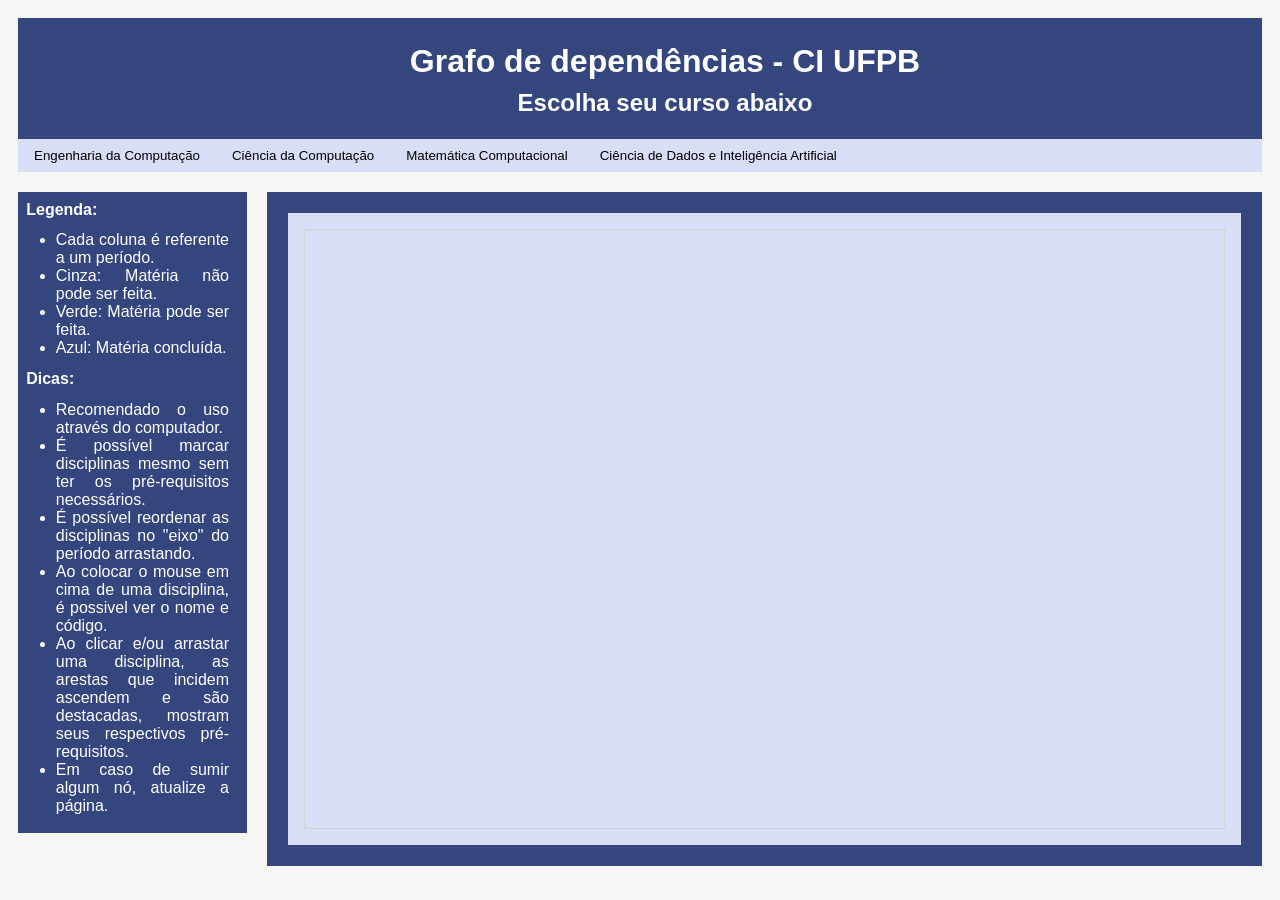
==== commit e9330cc1: "Create cien.js" ====
--- a/index.html
+++ b/index.html
@@ -1,290 +1,78 @@
 <!doctype html>
-<html lang="en">
+<html>
 <head>
-  <title>Graphs &mdash; Home</title>
-  <meta charset="utf-8">
-  <meta name="viewport" content="width=device-width, initial-scale=1, shrink-to-fit=no">
-  <script type="text/javascript" src="js/vis.min.js"></script>    
-  <link href="css/vis.min.css" rel="stylesheet" type="text/css">
-  <link href="https://fonts.googleapis.com/css2?family=Mulish:wght@400;700;900&display=swap" rel="stylesheet">
-
-  <link rel="stylesheet" href="fonts/icomoon/style.css">
-
-  <link rel="stylesheet" href="css/bootstrap.min.css">
-  <link rel="stylesheet" href="css/jquery-ui.css">
-  <link rel="stylesheet" href="css/owl.carousel.min.css">
-  <link rel="stylesheet" href="css/owl.theme.default.min.css">
-  <link rel="stylesheet" href="css/owl.theme.default.min.css">
-
-  <link rel="stylesheet" href="css/jquery.fancybox.min.css">
-
-  <link rel="stylesheet" href="css/bootstrap-datepicker.css">
-
-  <link rel="stylesheet" href="fonts/flaticon/font/flaticon.css">
-  <link rel="stylesheet" href="fonts/flaticon-covid/font/flaticon.css">
-
-  <link rel="stylesheet" href="css/aos.css">
-  <link rel="stylesheet" href="css/style.css">
-
-  <style type="text/css">
+    <title>Grafo de dependências - UFPB</title>
+
+    <meta charset="UTF-8">
+    <script type="text/javascript" src="./vis.min.js"></script>
+    <link href="./vis.min.css" rel="stylesheet" type="text/css"/>
+
+    <style type="text/css">
         #mynetwork {
             width: 100%;
             height: 600px;
             border: 1px solid lightgray;
         }
     </style>
+    <link type="text/css" rel="stylesheet" href="site.css">
 </head>
-<body data-spy="scroll" data-target=".site-navbar-target" data-offset="300">
-
-
-  <div id="overlayer"></div>
-  <div class="loader">
-    <div class="spinner-border" role="status">
-      <span class="sr-only">Loading...</span>
-    </div>
-  </div>
-
-
-  <div class="site-wrap">
-
-    <div class="site-mobile-menu site-navbar-target">
-      <div class="site-mobile-menu-header">
-        <div class="site-mobile-menu-close mt-3">
-          <span class="icon-close2 js-menu-toggle"></span>
-        </div>
-      </div>
-      <div class="site-mobile-menu-body"></div>
-    </div>
-
-    
-    <header class="site-navbar light js-sticky-header site-navbar-target" role="banner">
-
-      <div class="container">
-        <div class="row align-items-center">
-
-          <div class="col-6 col-xl-2">
-            <div class="mb-0 site-logo"><a href="index.html" class="mb-0">Graphs<span class="text-primary">.</span> </a></div>
-          </div>
-
-          <div class="col-12 col-md-10 d-none d-xl-block">
-            <nav class="site-navigation position-relative text-right" role="navigation">
-
-              <ul class="site-menu main-menu js-clone-nav mr-auto d-none d-lg-block">
-                <li class="active"><a href="#home" class="nav-link">Home</a></li>
-                <li><a href="#about" class="nav-link">About</a></li>
-                <li><a href="#contact" class="nav-link">Contact</a></li>
-              </ul>
-            </nav>
-          </div>
-
-          <div class="col-6 d-inline-block d-xl-none ml-md-0 py-3" style="position: relative; top: 3px;"><a href="#" class="site-menu-toggle js-menu-toggle float-right"><span class="icon-menu h3 text-black"></span></a></div>
-
-        </div>
-      </div>
-
-    </header>
-
-    
-    <div class="hero-v1" id="home">
-      <div class="container">
-        <div class="row align-items-center">
-          <div class="col-lg-6 mr-auto text-center text-lg-left">
-            <span class="d-block subheading">Dependencies graphs</span>
-            <h1 class="heading mb-3">Simple. Practial.</h1>
-            <p class="mb-5">Disciplinary dependencies tool.</p>
-            <p class="mb-4"><a href="#graphs" class="btn btn-primary">GRAPHS</a></p>
-          </div>
-          <div class="col-lg-6">
-            <figure class="illustration">
-              <img src="images/percentages.svg" alt="Image" class="img-fluid">
-            </figure>
-          </div>
-          <div class="col-lg-6"></div>
-        </div>
-      </div>
-    </div>
-
-    <div class="site-section" id="graphs">
-   	  <div class="container">
-        <div class="row mb-5">
-          <div class="col-lg-7 mx-auto text-center">
-            <span class="subheading">Tool application</span>
-            <h2 class="mb-4 section-heading">Graphs</h2>
-            <h2 id="curso"></h2>
-    	  </div>
-    	</div>
-              	<center><p>
-                  <input type="submit" class="btn btn-primary" value="Computer Engineering" id="compt" onclick="naoapagar=false;changecompt();toggleButton(this);">
-                  <input type="submit" class="btn btn-primary" value="Computer Science" id="cien" onclick="naoapagar=false;changecien();toggleButton(this);">               
-                  <input type="submit" class="btn btn-primary" value="Computational Mathematics" id="mat" onclick="naoapagar=false;changemat();toggleButton(this);">               
-                  <input type="submit" class="btn btn-primary" value="Data Science and Artificial Intelligence" id= "dados" onclick="naoapagar=false;changedados();toggleButton(this);">
-                </p></center>
-             
+<body>
+<div class="header">
+    <h1>Grafo de dependências - CI UFPB </h1>
+    <h2 id="curso"></h2>
+
+</div>
+<div class="topnav">
+    <button class="button radio" id="compt" onclick="naoapagar=false;changecompt();toggleButton(this);">Engenharia da Computação</button>
+    <button class="button radio" id="cien" onclick="naoapagar=false;changecien();toggleButton(this);">Ciência da Computação</button> 
+    <button class="button radio" id="mat" onclick="naoapagar=false;changemat();toggleButton(this);">Matemática Computacional</button> 
+    <button class="button radio" id="dados" onclick="naoapagar=false;changedados();toggleButton(this);">Ciência de Dados e Inteligência Artificial</button> 
+</div>
+<div class="row">
+        <div class="rightcolumn">
+          <div class="card">
+            <div class="row">
                 <div class="infoBorder center">
                     <div id="mynetwork"></div>
-                    <pre id="eventSpan" style="display:none"></pre>   
-            	</div>
-          </div>
-      </div>
-	</div>
-
-    <div class="site-section" id="about">
-      <div class="container">
-        <div class="row mb-5">
-          <div class="col-lg-7 mx-auto text-center">
-            <span class="subheading">What do you need to know</span>
-            <h2 class="mb-4 section-heading">About The Tool</h2>
+                    <pre id="eventSpan" style="display:none"></pre>
+                </div>    
+              </div>
           </div>
         </div>
-        <div class="row">
-          <div class="col-lg-6 ">
-            <div class="row mt-5 pt-5">
-              <div class="col-lg-6 do ">
-                <h3>Subtitle</h3>
-                <ul class="list-unstyled check">
-                  <li>Each column refers to a period</li>
-                  <li>Gray - Matter cannot be done</li>
-                  <li>Blue - Matter can be done</li>
-                  <li>Green - Matter completed</li>
-                </ul>
-              </div>
-              <div class="col-lg-6 dont ">
-                <h3>Tips</h3>
-                <ul>
-                  <li>It is possible to select courses even without having the necessary prerequisites</li>
-                  <li>It is possible to reorder the subjects in the period axis, by dragging</li>
-                  <li>When you place your mouse over a course, you can see the name and code</li>
-                  <li>When clicking and dragging a discipline, the edges are highlighted, showing their respective prerequisites</li>
-                  <li>If any node goes missing, refresh the page</li>
-                  <li>Use the scroll button for a better view in the graph area</li>
-                </ul>
-              </div>
-            </div>
-          </div>
-          <div class="col-lg-6">
-            <img src="images/faq.svg" alt="Image" class="img-fluid">
-          </div>
-        </div>
-      </div>
+<div class="leftcolumn">
+    <div class="card">
+        <h3>Legenda:</h3>
+        <ul>
+        <li>Cada coluna é referente a um período.</li>
+        <li>Cinza: Matéria não pode ser feita.</li>
+        <li>Verde: Matéria pode ser feita.</li>
+        <li>Azul: Matéria concluída.</li>
+        
+        </ul>
+        <h3>Dicas:</h3>
+        <ul>
+        <li>Recomendado o uso através do computador.</li>
+        <li>É possível marcar disciplinas mesmo sem ter os pré-requisitos necessários.</li>
+        <li>É possível reordenar as disciplinas no "eixo" do período arrastando.</li>
+        <li>Ao colocar o mouse em cima de uma disciplina, é possivel ver o nome e código.</li>
+        <li>Ao clicar e/ou arrastar uma disciplina, as arestas que incidem ascendem e são destacadas, mostram seus respectivos pré-requisitos.</li>
+        <li>Em caso de sumir algum nó, atualize a página.</li>
+        </ul>
     </div>
-
-    <div class="site-section" id="contact">
-      <div class="hero-v2">
-        <div class="container">
-          <div class="row align-items-center justify-content-center">
-            <div class="col-lg-6 text-center mx-auto">
-              <span class="d-block subheading">Contact</span>
-              <h1 class="heading mb-3">Get In Touch</h1>
-              <p class="mb-5">Send us a notification in case of problems with the tool!</p>
-            </div>          
-          </div>
-        </div>
-      </div>
-    </div>
-
-
-    <div class="site-section">
-      <div class="container">
-        <div class="row">
-          <div class="col-lg-6">
-            <form action="#">
-              <div class="row">
-                <div class="col-lg-6">
-                  <div class="form-group">
-                    <label for="fname">First name</label>
-                    <input type="text" id="fname" class="form-control">
-                  </div>
-                </div>
-                <div class="col-lg-6">
-                  <div class="form-group">
-                    <label for="lname">Last name</label>
-                    <input type="text" id="lname" class="form-control">
-                  </div>
-                </div>
-              </div>
-
-              <div class="row">
-                <div class="col-lg-12">
-                  <div class="form-group">
-                    <label for="email">Email</label>
-                    <input type="text" id="email" class="form-control">
-                  </div>
-                </div>
-              </div>
-
-              <div class="row">
-                <div class="col-lg-12">
-                  <div class="form-group">
-                    <label for="subject">Subject</label>
-                    <input type="text" id="subject" class="form-control">
-                  </div>
-                </div>
-              </div>
-
-              <div class="row">
-                <div class="col-lg-12">
-                  <div class="form-group">
-                    <label for="message">Message</label>
-                    <textarea name="message" id="message" class="form-control" cols="30" rows="10"></textarea>
-                  </div>
-                </div>
-              </div>
-
-              <div class="row">
-                <div class="col-lg-6">
-                  <input type="submit" class="btn btn-primary" value="Send Message">
-                </div>
-              </div>
-
-            </form>
-          </div>
-
-          <div class="col-lg-5 ml-auto">
-            <h3 class="mb-3 side-title">Quick info</h3>
-            <div class="quick-contact">
-
-              <div class="d-flex">
-                <span class="icon-room"></span>
-                <address>
-                  João Pessoa - Paraíba, Brasil
-                </address>
-              </div>
-              <div class="d-flex">
-                <span class="icon-github"></span>
-                <a href="https://github.com/WellyngtonMS">Wellyngton Matheus</a>
-              </div>
-              <div class="d-flex">
-                <span class="icon-instagram"></span>
-                <a href="https://instagram.com/wellyngton_ms">Wellyngton Matheus</a>
-              </div>
-            </div>
-          </div>
-        </div>
-      </div>
-    </div>
-
-
-  </div> <!-- .site-wrap -->
-
-<script src="js/jquery-3.3.1.min.js"></script>
-<script src="js/jquery-ui.js"></script>
-<script src="js/popper.min.js"></script>
-<script src="js/bootstrap.min.js"></script>
-<script src="js/owl.carousel.min.js"></script>
-<script src="js/jquery.countdown.min.js"></script>
-<script src="js/jquery.easing.1.3.js"></script>
-<script src="js/aos.js"></script>
-<script src="js/jquery.fancybox.min.js"></script>
-<script src="js/jquery.sticky.js"></script>
-<script src="js/isotope.pkgd.min.js"></script>
-<script src="js/main.js"></script>
-  <script type="text/javascript" src="js/compt.js"></script>
-  <script type="text/javascript" src="js/cookie.js"></script>  
-  <script type="text/javascript" src="js/graph.js"></script>
-  <script type="text/javascript" src="js/cien.js"></script>
-  <script type="text/javascript" src="js/mat.js"></script>
-  <script type="text/javascript" src="js/dados.js"></script>
-  <script type="text/javascript">
+</div>
+
+<script type="text/javascript" src="./compt.js"></script>
+<script type="text/javascript" src="./cookie.js"></script>  
+<script type="text/javascript" src="./graph.js"></script>
+<script type="text/javascript" src="./cien.js"></script>
+<script type="text/javascript" src="./mat.js"></script>
+<script type="text/javascript" src="./dados.js"></script>
+
+<script type="text/javascript">
+    var gray = {
+        border: 'rgba(137,140,139,0.75)',
+        background: 'rgba(197,209,204,0.75)',
+    }
     var blue = {
         border: 'rgba(43,124,233,1)',
         background: 'rgba(151,194,252,1)',
@@ -293,10 +81,7 @@
         border: 'rgba(43,233,124,1)',
         background: 'rgba(151,252,194,1)',
     }
-    var red = {
-        border: 'rgba(207, 0, 15, 1)',
-        background:'rgba(207, 0, 15, 1)',
-    }
+    
     var taken = {};
     var available = {};
 
@@ -308,11 +93,8 @@
     }
     var options = {
         nodes: {
-            color : red,
-            shape: 'dot',
-            font: {
-              color: "#ffffff",
-            },
+            color : gray,
+            shape: 'box',
         },
         edges: {
             arrows: 'to',
@@ -320,8 +102,7 @@
                 type: 'horizontal',
                 forceDirection: 'horizontal',
                 roundness: 0.4,
-            },
-            width: 0.4,
+            }
         },
         layout: {
             hierarchical:{
@@ -337,8 +118,7 @@
         },
         interaction: {
             selectable: false,
-            hover: true,
-            hoverConnectedEdges: true,
+	    hover: true,
         },
     };
 
@@ -363,16 +143,16 @@
         for (j = 0; j < connEdges.length; j++) {
             if (edges[connEdges[j]].to == node.id && taken[edges[connEdges[j]].from] != true) {
                 available[node.id] = false;
-                node.color = red;
+                node.color = gray;
                 nodesSet.update(node);
                 return;
             }
         }
         available[node.id] = true;
         if(taken[node.id]==true)
+            node.color = blue;
+        else
             node.color = green;
-        else
-            node.color = blue;
         nodesSet.update(node);
     });
     
@@ -389,12 +169,12 @@
         if (taken[selectedNode] == true) {
             taken[selectedNode] = false;
             if (available[selectedNode] == true)
-                nodes[selectedNode].color = blue;
+                nodes[selectedNode].color = green;
             else
-                nodes[selectedNode].color = red;
+                nodes[selectedNode].color = gray;
         } else {
             taken[selectedNode] = true;
-            nodes[selectedNode].color = green;
+            nodes[selectedNode].color = blue;
         }
 
         var connectedNodes = network.getConnectedNodes(selectedNode);
@@ -408,13 +188,13 @@
                 if (edges[connEdges[j]].to == node
                 && taken[edges[connEdges[j]].from] != true) {
                     available[node] = false;
-                    nodes[node].color = red;
+                    nodes[node].color = gray;
                     continue loop1;
                 }
             }
 
             available[node] = true;
-            nodes[node].color = blue;
+            nodes[node].color = green;
         }
 
         var updateArray = [];
@@ -466,22 +246,21 @@
         console.log('deselectEdge Event:', params);
     });
     network.on("hoverNode", function (params) {
-        network.canvas.body.container.style.cursor = 'pointer';
+	network.canvas.body.container.style.cursor = 'pointer';
         console.log('hoverNode Event:', params);
     });
     network.on("hoverEdge", function (params) {
         console.log('hoverEdge Event:', params);
     });
     network.on("blurNode", function (params) {
-        network.canvas.body.container.style.cursor = 'default';
+	network.canvas.body.container.style.cursor = 'default';
         console.log('blurNode Event:', params);
     });
     network.on("blurEdge", function (params) {
         console.log('blurEdge Event:', params);
     });
 
+
 </script>
-
-
 </body>
 </html>
--- a/vis.min.css
+++ b/vis.min.css
@@ -0,0 +1,722 @@
+
+div.vis-color-picker {
+  position:absolute;
+  top: 0px;
+  left: 30px;
+  margin-top:-140px;
+  margin-left:30px;
+  width:310px;
+  height:444px;
+  z-index: 1;
+  padding: 10px;
+  border-radius:15px;
+  background-color:#ffffff;
+  display: none;
+  box-shadow: rgba(0,0,0,0.5) 0px 0px 10px 0px;
+}
+
+div.vis-color-picker div.vis-arrow {
+  position: absolute;
+  top:147px;
+  left:5px;
+}
+
+div.vis-color-picker div.vis-arrow::after,
+div.vis-color-picker div.vis-arrow::before {
+  right: 100%;
+  top: 50%;
+  border: solid transparent;
+  content: " ";
+  height: 0;
+  width: 0;
+  position: absolute;
+  pointer-events: none;
+}
+
+div.vis-color-picker div.vis-arrow:after {
+  border-color: rgba(255, 255, 255, 0);
+  border-right-color: #ffffff;
+  border-width: 30px;
+  margin-top: -30px;
+}
+
+div.vis-color-picker div.vis-color {
+  position:absolute;
+  width: 289px;
+  height: 289px;
+  cursor: pointer;
+}
+
+
+
+div.vis-color-picker div.vis-brightness {
+  position: absolute;
+  top:313px;
+}
+
+div.vis-color-picker div.vis-opacity {
+  position:absolute;
+  top:350px;
+}
+
+div.vis-color-picker div.vis-selector {
+  position:absolute;
+  top:137px;
+  left:137px;
+  width:15px;
+  height:15px;
+  border-radius:15px;
+  border:1px solid #ffffff;
+  background: #4c4c4c; /* Old browsers */
+  background: -moz-linear-gradient(top,  #4c4c4c 0%, #595959 12%, #666666 25%, #474747 39%, #2c2c2c 50%, #000000 51%, #111111 60%, #2b2b2b 76%, #1c1c1c 91%, #131313 100%); /* FF3.6+ */
+  background: -webkit-gradient(linear, left top, left bottom, color-stop(0%,#4c4c4c), color-stop(12%,#595959), color-stop(25%,#666666), color-stop(39%,#474747), color-stop(50%,#2c2c2c), color-stop(51%,#000000), color-stop(60%,#111111), color-stop(76%,#2b2b2b), color-stop(91%,#1c1c1c), color-stop(100%,#131313)); /* Chrome,Safari4+ */
+  background: -webkit-linear-gradient(top,  #4c4c4c 0%,#595959 12%,#666666 25%,#474747 39%,#2c2c2c 50%,#000000 51%,#111111 60%,#2b2b2b 76%,#1c1c1c 91%,#131313 100%); /* Chrome10+,Safari5.1+ */
+  background: -o-linear-gradient(top,  #4c4c4c 0%,#595959 12%,#666666 25%,#474747 39%,#2c2c2c 50%,#000000 51%,#111111 60%,#2b2b2b 76%,#1c1c1c 91%,#131313 100%); /* Opera 11.10+ */
+  background: -ms-linear-gradient(top,  #4c4c4c 0%,#595959 12%,#666666 25%,#474747 39%,#2c2c2c 50%,#000000 51%,#111111 60%,#2b2b2b 76%,#1c1c1c 91%,#131313 100%); /* IE10+ */
+  background: linear-gradient(to bottom,  #4c4c4c 0%,#595959 12%,#666666 25%,#474747 39%,#2c2c2c 50%,#000000 51%,#111111 60%,#2b2b2b 76%,#1c1c1c 91%,#131313 100%); /* W3C */
+  filter: progid:DXImageTransform.Microsoft.gradient( startColorstr='#4c4c4c', endColorstr='#131313',GradientType=0 ); /* IE6-9 */
+}
+
+
+
+div.vis-color-picker div.vis-new-color {
+  position:absolute;
+  width:140px;
+  height:20px;
+  border:1px solid rgba(0,0,0,0.1);
+  border-radius:5px;
+  top:380px;
+  left:159px;
+  text-align:right;
+  padding-right:2px;
+  font-size:10px;
+  color:rgba(0,0,0,0.4);
+  vertical-align:middle;
+  line-height:20px;
+
+}
+
+div.vis-color-picker div.vis-initial-color {
+  position:absolute;
+  width:140px;
+  height:20px;
+  border:1px solid rgba(0,0,0,0.1);
+  border-radius:5px;
+  top:380px;
+  left:10px;
+  text-align:left;
+  padding-left:2px;
+  font-size:10px;
+  color:rgba(0,0,0,0.4);
+  vertical-align:middle;
+  line-height:20px;
+}
+
+div.vis-color-picker div.vis-label {
+  position:absolute;
+  width:300px;
+  left:10px;
+}
+
+div.vis-color-picker div.vis-label.vis-brightness {
+  top:300px;
+}
+
+div.vis-color-picker div.vis-label.vis-opacity {
+  top:338px;
+}
+
+div.vis-color-picker div.vis-button {
+  position:absolute;
+  width:68px;
+  height:25px;
+  border-radius:10px;
+  vertical-align: middle;
+  text-align:center;
+  line-height: 25px;
+  top:410px;
+  border:2px solid #d9d9d9;
+  background-color: #f7f7f7;
+  cursor:pointer;
+}
+
+div.vis-color-picker div.vis-button.vis-cancel {
+  /*border:2px solid #ff4e33;*/
+  /*background-color: #ff7761;*/
+  left:5px;
+}
+div.vis-color-picker div.vis-button.vis-load {
+  /*border:2px solid #a153e6;*/
+  /*background-color: #cb8dff;*/
+  left:82px;
+}
+div.vis-color-picker div.vis-button.vis-apply {
+  /*border:2px solid #4588e6;*/
+  /*background-color: #82b6ff;*/
+  left:159px;
+}
+div.vis-color-picker div.vis-button.vis-save {
+  /*border:2px solid #45e655;*/
+  /*background-color: #6dff7c;*/
+  left:236px;
+}
+
+
+div.vis-color-picker input.vis-range {
+  width: 290px;
+  height:20px;
+}
+
+/* TODO: is this redundant?
+div.vis-color-picker input.vis-range-brightness {
+  width: 289px !important;
+}
+
+
+div.vis-color-picker input.vis-saturation-range {
+  width: 289px !important;
+}*/
+div.vis-network div.vis-manipulation {
+  box-sizing: content-box;
+
+  border-width: 0;
+  border-bottom: 1px;
+  border-style:solid;
+  border-color: #d6d9d8;
+  background: #ffffff; /* Old browsers */
+  background: -moz-linear-gradient(top,  #ffffff 0%, #fcfcfc 48%, #fafafa 50%, #fcfcfc 100%); /* FF3.6+ */
+  background: -webkit-gradient(linear, left top, left bottom, color-stop(0%,#ffffff), color-stop(48%,#fcfcfc), color-stop(50%,#fafafa), color-stop(100%,#fcfcfc)); /* Chrome,Safari4+ */
+  background: -webkit-linear-gradient(top,  #ffffff 0%,#fcfcfc 48%,#fafafa 50%,#fcfcfc 100%); /* Chrome10+,Safari5.1+ */
+  background: -o-linear-gradient(top,  #ffffff 0%,#fcfcfc 48%,#fafafa 50%,#fcfcfc 100%); /* Opera 11.10+ */
+  background: -ms-linear-gradient(top,  #ffffff 0%,#fcfcfc 48%,#fafafa 50%,#fcfcfc 100%); /* IE10+ */
+  background: linear-gradient(to bottom,  #ffffff 0%,#fcfcfc 48%,#fafafa 50%,#fcfcfc 100%); /* W3C */
+  filter: progid:DXImageTransform.Microsoft.gradient( startColorstr='#ffffff', endColorstr='#fcfcfc',GradientType=0 ); /* IE6-9 */
+
+  padding-top:4px;
+  position: absolute;
+  left: 0;
+  top: 0;
+  width: 100%;
+  height: 28px;
+}
+
+div.vis-network div.vis-edit-mode {
+  position:absolute;
+  left: 0;
+  top: 5px;
+  height: 30px;
+}
+
+/* FIXME: shouldn't the vis-close button be a child of the vis-manipulation div? */
+
+div.vis-network div.vis-close {
+  position:absolute;
+  right: 0;
+  top: 0;
+  width: 30px;
+  height: 30px;
+
+  background-position: 20px 3px;
+  background-repeat: no-repeat;
+  background-image: url("img/network/cross.png");
+  cursor: pointer;
+  -webkit-touch-callout: none;
+  -webkit-user-select: none;
+  -khtml-user-select: none;
+  -moz-user-select: none;
+  -ms-user-select: none;
+  user-select: none;
+}
+
+div.vis-network div.vis-close:hover {
+  opacity: 0.6;
+}
+
+div.vis-network div.vis-manipulation div.vis-button,
+div.vis-network div.vis-edit-mode div.vis-button {
+  float:left;
+  font-family: verdana;
+  font-size: 12px;
+  -moz-border-radius: 15px;
+  border-radius: 15px;
+  display:inline-block;
+  background-position: 0px 0px;
+  background-repeat:no-repeat;
+  height:24px;
+  margin-left: 10px;
+  /*vertical-align:middle;*/
+  cursor: pointer;
+  padding: 0px 8px 0px 8px;
+  -webkit-touch-callout: none;
+  -webkit-user-select: none;
+  -khtml-user-select: none;
+  -moz-user-select: none;
+  -ms-user-select: none;
+  user-select: none;
+}
+
+div.vis-network div.vis-manipulation div.vis-button:hover {
+  box-shadow: 1px 1px 8px rgba(0, 0, 0, 0.20);
+}
+
+div.vis-network div.vis-manipulation div.vis-button:active {
+  box-shadow: 1px 1px 8px rgba(0, 0, 0, 0.50);
+}
+
+div.vis-network div.vis-manipulation div.vis-button.vis-back {
+  background-image: url("img/network/backIcon.png");
+}
+
+div.vis-network div.vis-manipulation div.vis-button.vis-none:hover {
+  box-shadow: 1px 1px 8px rgba(0, 0, 0, 0.0);
+  cursor: default;
+}
+div.vis-network div.vis-manipulation div.vis-button.vis-none:active {
+  box-shadow: 1px 1px 8px rgba(0, 0, 0, 0.0);
+}
+div.vis-network div.vis-manipulation div.vis-button.vis-none {
+  padding: 0;
+}
+div.vis-network div.vis-manipulation div.notification {
+  margin: 2px;
+  font-weight: bold;
+}
+
+div.vis-network div.vis-manipulation div.vis-button.vis-add {
+  background-image: url("img/network/addNodeIcon.png");
+}
+
+div.vis-network div.vis-manipulation div.vis-button.vis-edit,
+div.vis-network div.vis-edit-mode div.vis-button.vis-edit {
+  background-image: url("img/network/editIcon.png");
+}
+
+div.vis-network div.vis-edit-mode div.vis-button.vis-edit.vis-edit-mode {
+  background-color: #fcfcfc;
+  border: 1px solid #cccccc;
+}
+
+div.vis-network div.vis-manipulation div.vis-button.vis-connect {
+  background-image: url("img/network/connectIcon.png");
+}
+
+div.vis-network div.vis-manipulation div.vis-button.vis-delete {
+  background-image: url("img/network/deleteIcon.png");
+}
+/* top right bottom left */
+div.vis-network div.vis-manipulation div.vis-label,
+div.vis-network div.vis-edit-mode div.vis-label {
+  margin: 0 0 0 23px;
+  line-height: 25px;
+}
+div.vis-network div.vis-manipulation div.vis-separator-line {
+  float:left;
+  display:inline-block;
+  width:1px;
+  height:21px;
+  background-color: #bdbdbd;
+  margin: 0px 7px 0 15px; /*top right bottom left*/
+}
+
+/* TODO: is this redundant?
+div.network-navigation_wrapper {
+  position: absolute;
+  left: 0;
+  top: 0;
+  width: 100%;
+  height: 100%;
+}
+*/
+
+div.vis-network div.vis-navigation div.vis-button {
+    width:34px;
+    height:34px;
+    -moz-border-radius: 17px;
+    border-radius: 17px;
+    position:absolute;
+    display:inline-block;
+    background-position: 2px 2px;
+    background-repeat:no-repeat;
+    cursor: pointer;
+    -webkit-touch-callout: none;
+    -webkit-user-select: none;
+    -khtml-user-select: none;
+    -moz-user-select: none;
+    -ms-user-select: none;
+    user-select: none;
+}
+
+div.vis-network div.vis-navigation div.vis-button:hover {
+    box-shadow: 0 0 3px 3px rgba(56, 207, 21, 0.30);
+}
+
+div.vis-network div.vis-navigation div.vis-button:active {
+    box-shadow: 0 0 1px 3px rgba(56, 207, 21, 0.95);
+}
+
+div.vis-network div.vis-navigation div.vis-button.vis-up {
+    background-image: url("img/network/upArrow.png");
+    bottom:50px;
+    left:55px;
+}
+div.vis-network div.vis-navigation div.vis-button.vis-down {
+    background-image: url("img/network/downArrow.png");
+    bottom:10px;
+    left:55px;
+}
+div.vis-network div.vis-navigation div.vis-button.vis-left {
+    background-image: url("img/network/leftArrow.png");
+    bottom:10px;
+    left:15px;
+}
+div.vis-network div.vis-navigation div.vis-button.vis-right {
+    background-image: url("img/network/rightArrow.png");
+    bottom:10px;
+    left:95px;
+}
+div.vis-network div.vis-navigation div.vis-button.vis-zoomIn {
+    background-image: url("img/network/plus.png");
+    bottom:10px;
+    right:15px;
+}
+div.vis-network div.vis-navigation div.vis-button.vis-zoomOut {
+    background-image: url("img/network/minus.png");
+    bottom:10px;
+    right:55px;
+}
+div.vis-network div.vis-navigation div.vis-button.vis-zoomExtends {
+    background-image: url("img/network/zoomExtends.png");
+    bottom:50px;
+    right:15px;
+}
+.vis .overlay {
+  position: absolute;
+  top: 0;
+  left: 0;
+  width: 100%;
+  height: 100%;
+
+  /* Must be displayed above for example selected Timeline items */
+  z-index: 10;
+}
+
+.vis-active {
+  box-shadow: 0 0 10px #86d5f8;
+}
+
+/* override some bootstrap styles screwing up the timelines css */
+
+.vis [class*="span"] {
+  min-height: 0;
+  width: auto;
+}
+
+div.vis-configuration {
+    position:relative;
+    display:block;
+    float:left;
+    font-size:12px;
+}
+
+div.vis-configuration-wrapper {
+    display:block;
+    width:700px;
+}
+
+div.vis-configuration-wrapper::after {
+  clear: both;
+  content: "";
+  display: block;
+}
+
+div.vis-configuration.vis-config-option-container{
+    display:block;
+    width:495px;
+    background-color: #ffffff;
+    border:2px solid #f7f8fa;
+    border-radius:4px;
+    margin-top:20px;
+    left:10px;
+    padding-left:5px;
+}
+
+div.vis-configuration.vis-config-button{
+    display:block;
+    width:495px;
+    height:25px;
+    vertical-align: middle;
+    line-height:25px;
+    background-color: #f7f8fa;
+    border:2px solid #ceced0;
+    border-radius:4px;
+    margin-top:20px;
+    left:10px;
+    padding-left:5px;
+    cursor: pointer;
+    margin-bottom:30px;
+}
+
+div.vis-configuration.vis-config-button.hover{
+    background-color: #4588e6;
+    border:2px solid #214373;
+    color:#ffffff;
+}
+
+div.vis-configuration.vis-config-item{
+    display:block;
+    float:left;
+    width:495px;
+    height:25px;
+    vertical-align: middle;
+    line-height:25px;
+}
+
+
+div.vis-configuration.vis-config-item.vis-config-s2{
+    left:10px;
+    background-color: #f7f8fa;
+    padding-left:5px;
+    border-radius:3px;
+}
+div.vis-configuration.vis-config-item.vis-config-s3{
+    left:20px;
+    background-color: #e4e9f0;
+    padding-left:5px;
+    border-radius:3px;
+}
+div.vis-configuration.vis-config-item.vis-config-s4{
+    left:30px;
+    background-color: #cfd8e6;
+    padding-left:5px;
+    border-radius:3px;
+}
+
+div.vis-configuration.vis-config-header{
+    font-size:18px;
+    font-weight: bold;
+}
+
+div.vis-configuration.vis-config-label{
+    width:120px;
+    height:25px;
+    line-height: 25px;
+}
+
+div.vis-configuration.vis-config-label.vis-config-s3{
+    width:110px;
+}
+div.vis-configuration.vis-config-label.vis-config-s4{
+    width:100px;
+}
+
+div.vis-configuration.vis-config-colorBlock{
+    top:1px;
+    width:30px;
+    height:19px;
+    border:1px solid #444444;
+    border-radius:2px;
+    padding:0px;
+    margin:0px;
+    cursor:pointer;
+}
+
+input.vis-configuration.vis-config-checkbox {
+    left:-5px;
+}
+
+
+input.vis-configuration.vis-config-rangeinput{
+    position:relative;
+    top:-5px;
+    width:60px;
+    /*height:13px;*/
+    padding:1px;
+    margin:0;
+    pointer-events:none;
+}
+
+input.vis-configuration.vis-config-range{
+    /*removes default webkit styles*/
+    -webkit-appearance: none;
+
+    /*fix for FF unable to apply focus style bug */
+    border: 0px solid white;
+    background-color:rgba(0,0,0,0);
+
+    /*required for proper track sizing in FF*/
+    width: 300px;
+    height:20px;
+}
+input.vis-configuration.vis-config-range::-webkit-slider-runnable-track {
+    width: 300px;
+    height: 5px;
+    background: #dedede; /* Old browsers */
+    background: -moz-linear-gradient(top,  #dedede 0%, #c8c8c8 99%); /* FF3.6+ */
+    background: -webkit-gradient(linear, left top, left bottom, color-stop(0%,#dedede), color-stop(99%,#c8c8c8)); /* Chrome,Safari4+ */
+    background: -webkit-linear-gradient(top,  #dedede 0%,#c8c8c8 99%); /* Chrome10+,Safari5.1+ */
+    background: -o-linear-gradient(top, #dedede 0%, #c8c8c8 99%); /* Opera 11.10+ */
+    background: -ms-linear-gradient(top,  #dedede 0%,#c8c8c8 99%); /* IE10+ */
+    background: linear-gradient(to bottom,  #dedede 0%,#c8c8c8 99%); /* W3C */
+    filter: progid:DXImageTransform.Microsoft.gradient( startColorstr='#dedede', endColorstr='#c8c8c8',GradientType=0 ); /* IE6-9 */
+
+    border: 1px solid #999999;
+    box-shadow: #aaaaaa 0px 0px 3px 0px;
+    border-radius: 3px;
+}
+input.vis-configuration.vis-config-range::-webkit-slider-thumb {
+    -webkit-appearance: none;
+    border: 1px solid #14334b;
+    height: 17px;
+    width: 17px;
+    border-radius: 50%;
+    background: #3876c2; /* Old browsers */
+    background: -moz-linear-gradient(top,  #3876c2 0%, #385380 100%); /* FF3.6+ */
+    background: -webkit-gradient(linear, left top, left bottom, color-stop(0%,#3876c2), color-stop(100%,#385380)); /* Chrome,Safari4+ */
+    background: -webkit-linear-gradient(top,  #3876c2 0%,#385380 100%); /* Chrome10+,Safari5.1+ */
+    background: -o-linear-gradient(top,  #3876c2 0%,#385380 100%); /* Opera 11.10+ */
+    background: -ms-linear-gradient(top,  #3876c2 0%,#385380 100%); /* IE10+ */
+    background: linear-gradient(to bottom,  #3876c2 0%,#385380 100%); /* W3C */
+    filter: progid:DXImageTransform.Microsoft.gradient( startColorstr='#3876c2', endColorstr='#385380',GradientType=0 ); /* IE6-9 */
+    box-shadow: #111927 0px 0px 1px 0px;
+    margin-top: -7px;
+}
+input.vis-configuration.vis-config-range:focus {
+    outline: none;
+}
+input.vis-configuration.vis-config-range:focus::-webkit-slider-runnable-track {
+    background: #9d9d9d; /* Old browsers */
+    background: -moz-linear-gradient(top, #9d9d9d 0%, #c8c8c8 99%); /* FF3.6+ */
+    background: -webkit-gradient(linear, left top, left bottom, color-stop(0%,#9d9d9d), color-stop(99%,#c8c8c8)); /* Chrome,Safari4+ */
+    background: -webkit-linear-gradient(top,  #9d9d9d 0%,#c8c8c8 99%); /* Chrome10+,Safari5.1+ */
+    background: -o-linear-gradient(top,  #9d9d9d 0%,#c8c8c8 99%); /* Opera 11.10+ */
+    background: -ms-linear-gradient(top,  #9d9d9d 0%,#c8c8c8 99%); /* IE10+ */
+    background: linear-gradient(to bottom,  #9d9d9d 0%,#c8c8c8 99%); /* W3C */
+    filter: progid:DXImageTransform.Microsoft.gradient( startColorstr='#9d9d9d', endColorstr='#c8c8c8',GradientType=0 ); /* IE6-9 */
+}
+
+input.vis-configuration.vis-config-range::-moz-range-track {
+    width: 300px;
+    height: 10px;
+    background: #dedede; /* Old browsers */
+    background: -moz-linear-gradient(top,  #dedede 0%, #c8c8c8 99%); /* FF3.6+ */
+    background: -webkit-gradient(linear, left top, left bottom, color-stop(0%,#dedede), color-stop(99%,#c8c8c8)); /* Chrome,Safari4+ */
+    background: -webkit-linear-gradient(top,  #dedede 0%,#c8c8c8 99%); /* Chrome10+,Safari5.1+ */
+    background: -o-linear-gradient(top, #dedede 0%, #c8c8c8 99%); /* Opera 11.10+ */
+    background: -ms-linear-gradient(top,  #dedede 0%,#c8c8c8 99%); /* IE10+ */
+    background: linear-gradient(to bottom,  #dedede 0%,#c8c8c8 99%); /* W3C */
+    filter: progid:DXImageTransform.Microsoft.gradient( startColorstr='#dedede', endColorstr='#c8c8c8',GradientType=0 ); /* IE6-9 */
+
+    border: 1px solid #999999;
+    box-shadow: #aaaaaa 0px 0px 3px 0px;
+    border-radius: 3px;
+}
+input.vis-configuration.vis-config-range::-moz-range-thumb {
+    border: none;
+    height: 16px;
+    width: 16px;
+
+    border-radius: 50%;
+    background:  #385380;
+}
+
+/*hide the outline behind the border*/
+input.vis-configuration.vis-config-range:-moz-focusring{
+    outline: 1px solid white;
+    outline-offset: -1px;
+}
+
+input.vis-configuration.vis-config-range::-ms-track {
+    width: 300px;
+    height: 5px;
+
+    /*remove bg colour from the track, we'll use ms-fill-lower and ms-fill-upper instead */
+    background: transparent;
+
+    /*leave room for the larger thumb to overflow with a transparent border */
+    border-color: transparent;
+    border-width: 6px 0;
+
+    /*remove default tick marks*/
+    color: transparent;
+}
+input.vis-configuration.vis-config-range::-ms-fill-lower {
+    background: #777;
+    border-radius: 10px;
+}
+input.vis-configuration.vis-config-range::-ms-fill-upper {
+    background: #ddd;
+    border-radius: 10px;
+}
+input.vis-configuration.vis-config-range::-ms-thumb {
+    border: none;
+    height: 16px;
+    width: 16px;
+    border-radius: 50%;
+    background:  #385380;
+}
+input.vis-configuration.vis-config-range:focus::-ms-fill-lower {
+    background: #888;
+}
+input.vis-configuration.vis-config-range:focus::-ms-fill-upper {
+    background: #ccc;
+}
+
+.vis-configuration-popup {
+    position: absolute;
+    background: rgba(57, 76, 89, 0.85);
+    border: 2px solid #f2faff;
+    line-height:30px;
+    height:30px;
+    width:150px;
+    text-align:center;
+    color: #ffffff;
+    font-size:14px;
+    border-radius:4px;
+    -webkit-transition: opacity 0.3s ease-in-out;
+    -moz-transition: opacity 0.3s ease-in-out;
+    transition: opacity 0.3s ease-in-out;
+}
+.vis-configuration-popup:after, .vis-configuration-popup:before {
+    left: 100%;
+    top: 50%;
+    border: solid transparent;
+    content: " ";
+    height: 0;
+    width: 0;
+    position: absolute;
+    pointer-events: none;
+}
+
+.vis-configuration-popup:after {
+    border-color: rgba(136, 183, 213, 0);
+    border-left-color: rgba(57, 76, 89, 0.85);
+    border-width: 8px;
+    margin-top: -8px;
+}
+.vis-configuration-popup:before {
+    border-color: rgba(194, 225, 245, 0);
+    border-left-color: #f2faff;
+    border-width: 12px;
+    margin-top: -12px;
+}
+div.vis-tooltip {
+  position: absolute;
+  visibility: hidden;
+  padding: 5px;
+  white-space: nowrap;
+
+  font-family: verdana;
+  font-size:14px;
+  color:#000000;
+  background-color: #f5f4ed;
+
+  -moz-border-radius: 3px;
+  -webkit-border-radius: 3px;
+  border-radius: 3px;
+  border: 1px solid #808074;
+
+  box-shadow: 3px 3px 10px rgba(0, 0, 0, 0.2);
+  pointer-events: none;
+
+  z-index: 5;
+}
--- a/site.css
+++ b/site.css
@@ -0,0 +1,288 @@
+* {
+  box-sizing: border-box;
+}
+
+body {
+  font-family: Arial;
+  padding: 10px;
+  background: #f6f6f4;
+  
+  background-size: 20px 20px;
+  background-attachment: fixed;
+}
+
+h1{
+  font-family: "Open Sans Condensed", "Arial", sans-serif; 
+  font-size: 3em;
+  margin: 0.3em;
+  color: white;
+}
+
+
+h2{
+  font-family: "Open Sans Condensed", "Arial", sans-serif; 
+  font-size: 1.5em;
+  margin: 0.3em;
+  color: white;
+}
+
+h3{
+  font-family: Tahoma,"Helvetica Neue",Helvetica,Arial,sans-serif; 
+  font-size: 1em;
+  margin: 0.2em;
+  color: white;
+}
+
+h4{
+  font-family: "Open Sans Condensed", "Arial", sans-serif; 
+  font-size: 2em;
+  background-color: #212121;
+  color: #f2f2f2;;
+  font-weight: bold;
+  padding: 0.2em;
+  margin-bottom: 0.3em;
+}
+
+/* Header/Blog Title */
+.header {
+  padding-top: 15px;
+  padding-right: 30px;
+  padding-bottom: 15px;
+  padding-left: 80px;
+  text-align: center;
+  background: #35457e;
+  
+}
+
+.header h1 {
+  font-size: 2em;
+  font-family: Tahoma,"Helvetica Neue",Helvetica,Arial,sans-serif;
+}
+
+/* Style the top navigation bar */
+.topnav {
+  overflow: hidden;
+  background-color: #d8def6;
+}
+
+/* Style the topnav links */
+.button{
+  position: relative;
+  background-color: transparent;
+  border: none;
+  text-align: center;
+  transition-duration: 0.4s;
+  text-decoration: none;
+  overflow: hidden;
+  cursor: pointer;
+
+  font-family: Tahoma,"Helvetica Neue",Helvetica,Arial,sans-serif;
+  float: left;
+  display: block;
+  text-align: center;
+  padding: 9px 16px;
+}
+
+/* Change color on hover */
+.button:hover {
+  opacity: 1;
+  background-color: #667abf;
+  color: white;
+}
+
+.button.focus {
+  box-shadow: 0 0 0 0;
+  border: 0 none;
+  outline: 0;
+  background-color: #35457e;
+  color: white;
+}
+
+/* Right column */
+.rightcolumn {   
+  float: right;
+  width: 80%;
+}
+
+/* Left column */
+.leftcolumn {
+  float: right;
+  width: 20%;
+  background-size: 20px 20px;
+  padding-right: 20px;
+  text-align: left;
+}
+
+.leftcolumn h2{
+  font-weight: bold;
+  color #212121;
+  overflow: hidden;
+  background-color: white; 
+  display: block;
+  text-align: center;
+  padding: 14px 16px;
+  text-decoration: none;
+  margin-bottom: 0.1em;
+}
+
+
+.leftcolumn a{
+  font-family: 'Trebuchet MS', 'Lucida Sans Unicode', 'Lucida Grande', 'Lucida Sans', Arial, sans-serif;
+  font-weight: bold;
+  color: #f2f2f2;
+  overflow: hidden;
+  background-color: #212121;
+  display: block;
+  text-align: center;
+  padding: 0.2em 0.2em;
+  text-decoration: none;
+  margin-bottom: 0.1em;
+  border-radius: 0.5em;
+}
+
+.blackButton:focus,
+.blackButton:hover,
+.leftcolumn a:focus,
+.leftcolumn a:hover{
+  background-color: #ddd;
+  color: black;
+}
+
+.blackButton{
+  font-family: 'Trebuchet MS', 'Lucida Sans Unicode', 'Lucida Grande', 'Lucida Sans', Arial, sans-serif;
+  font-weight: bold;
+  color: #f2f2f2;
+  text-decoration: none;
+  margin-bottom: 0.1em;
+  border-radius: 0.5em;
+  background-color: #212121;
+}
+
+/* Add a card effect for articles */
+.card {
+  font-family: sans-serif;
+  background-color: #35457e;
+  padding: 5px;
+  margin-top: 20px;
+}
+
+/* Clear floats after the columns */
+.row:after {
+  content: "";
+  display: table;
+  clear: both;
+}
+
+/* Footer */
+.footer {
+  padding: 20px;
+  text-align: center;
+  background: #212121;
+  margin-top: 20px;
+  color: white;
+}
+
+.buttonOnClick a{
+  background-color: #ddd;
+  color: #99ff66;
+  font-weight: bold;
+  border: .1em solid #212121; 
+}
+
+
+/*create flex containers center*/
+.flex-container {
+  display: flex;
+  justify-content: center;
+  align-items: center;
+}
+
+.flex-container-shrink{
+  display: flex;
+  align-items: stretch;
+  background-color: #f1f1f1;
+}
+
+.flex-container-wrap{
+  display: flex;
+  flex-wrap: wrap;
+}
+
+.flex-container-column{
+  display: flex;
+  flex-direction: column;
+  justify-content: center;
+  align-items: center;
+}
+
+.flex-container-column-reverse{
+  display: flex;
+  flex-direction: column-reverse;
+  justify-content: center;
+  align-items: center;
+} 
+
+/*add 1em left margin*/
+.marginLeft1em{
+  margin-left: 1em;
+}
+
+.marginTopBottom{
+  margin-top: 1em;
+  margin-bottom: 1em;
+}
+.marginTop{
+  margin-top: 0.5em;
+  
+}
+.infoBorder{
+  background-color: #d8def6; 
+  margin: 1em;
+  padding: 1em;
+}
+
+
+article a{
+  color: green; 
+  background-color: transparent; 
+  text-decoration: none;
+}
+
+article a:focus,
+article a:hover{
+  color: darkblue;
+  background-color: transparent;
+  text-decoration: underline;
+}
+
+.darkBackground{
+  background-color: #212121; 
+}
+
+.darkBackground:hover,
+.darkBackground:focus{
+  background-color: #ddd;
+  color: black;
+}
+
+.widthBar{
+  min-width: 635px;
+}
+
+ul{
+  color: white;
+  font-family: Tahoma,"Helvetica Neue",Helvetica,Arial,sans-serif;
+  text-align: justify;
+  margin: 0.8em;
+  padding-inline-start: 20px;
+}
+.footer{
+  background-color: #2A3663;
+  font-size:9pt;
+  font-family: Tahoma,"Helvetica Neue",Helvetica,Arial,sans-serif;
+  width:100%;
+  position:fixed;
+  bottom:0px;
+  left:0px;
+  clear: both;
+}
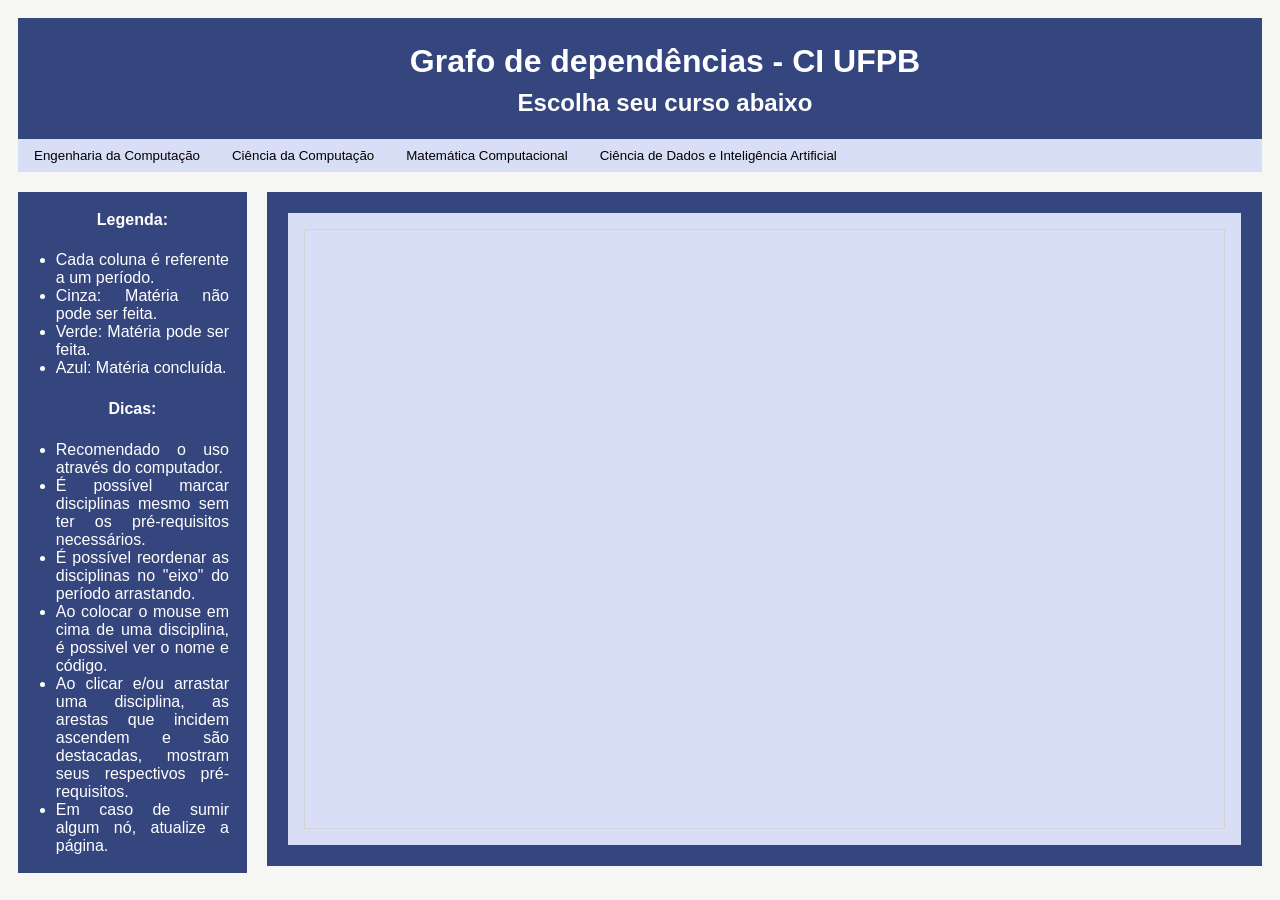
==== commit 40cf8dfd: "files update" ====
--- a/index.html
+++ b/index.html
@@ -1,266 +1,66 @@
-<!doctype html>
-<html>
-<head>
-    <title>Grafo de dependências - UFPB</title>
+<!DOCTYPE html>
+<html lang="pt-br">
+    <head>
+        <meta charset="UTF-8" />
+        <meta name="viewport" content="width=device-width, initial-scale=1.0" />
+        <script type="text/javascript" src="./vis.min.js"></script>
+        <link href="./vis.min.css" rel="stylesheet" type="text/css"/>
+        <link type="text/css" rel="stylesheet" href="site.css">
+        <title>Grafo de dependências - UFPB</title>
+    </head>
 
-    <meta charset="UTF-8">
-    <script type="text/javascript" src="./vis.min.js"></script>
-    <link href="./vis.min.css" rel="stylesheet" type="text/css"/>
+    <body>
+        <div class="header">
+            <h1>Grafo de dependências - CI UFPB </h1>
+            <h2 id="curso"></h2>
+        
+        </div>
+        <div class="topnav">
+            <button class="button radio" id="compt" onclick="naoapagar=false;changecompt();toggleButton(this);">Engenharia da Computação</button>
+            <button class="button radio" id="cien" onclick="naoapagar=false;changecien();toggleButton(this);">Ciência da Computação</button> 
+            <button class="button radio" id="mat" onclick="naoapagar=false;changemat();toggleButton(this);">Matemática Computacional</button> 
+            <button class="button radio" id="dados" onclick="naoapagar=false;changedados();toggleButton(this);">Ciência de Dados e Inteligência Artificial</button> 
+        </div>
+        <div class="row">
+            <div class="rightcolumn">
+              <div class="card">
+                <div class="row">
+                    <div class="infoBorder center">
+                        <div id="mynetwork"></div>
+                        <pre id="eventSpan" style="display:none"></pre>
+                    </div>    
+                  </div>
+              </div>
+            </div>
+            <div class="leftcolumn">
+                <div class="card">
+                    <h3>Legenda:</h3>
+                    <ul>
+                    <li>Cada coluna é referente a um período.</li>
+                    <li>Cinza: Matéria não pode ser feita.</li>
+                    <li>Verde: Matéria pode ser feita.</li>
+                    <li>Azul: Matéria concluída.</li>
+                    
+                    </ul>
+                    <h3>Dicas:</h3>
+                    <ul>
+                    <li>Recomendado o uso através do computador.</li>
+                    <li>É possível marcar disciplinas mesmo sem ter os pré-requisitos necessários.</li>
+                    <li>É possível reordenar as disciplinas no "eixo" do período arrastando.</li>
+                    <li>Ao colocar o mouse em cima de uma disciplina, é possivel ver o nome e código.</li>
+                    <li>Ao clicar e/ou arrastar uma disciplina, as arestas que incidem ascendem e são destacadas, mostram seus respectivos pré-requisitos.</li>
+                    <li>Em caso de sumir algum nó, atualize a página.</li>
+                    </ul>
+                </div>
+            </div>
+        </div>
 
-    <style type="text/css">
-        #mynetwork {
-            width: 100%;
-            height: 600px;
-            border: 1px solid lightgray;
-        }
-    </style>
-    <link type="text/css" rel="stylesheet" href="site.css">
-</head>
-<body>
-<div class="header">
-    <h1>Grafo de dependências - CI UFPB </h1>
-    <h2 id="curso"></h2>
-
-</div>
-<div class="topnav">
-    <button class="button radio" id="compt" onclick="naoapagar=false;changecompt();toggleButton(this);">Engenharia da Computação</button>
-    <button class="button radio" id="cien" onclick="naoapagar=false;changecien();toggleButton(this);">Ciência da Computação</button> 
-    <button class="button radio" id="mat" onclick="naoapagar=false;changemat();toggleButton(this);">Matemática Computacional</button> 
-    <button class="button radio" id="dados" onclick="naoapagar=false;changedados();toggleButton(this);">Ciência de Dados e Inteligência Artificial</button> 
-</div>
-<div class="row">
-        <div class="rightcolumn">
-          <div class="card">
-            <div class="row">
-                <div class="infoBorder center">
-                    <div id="mynetwork"></div>
-                    <pre id="eventSpan" style="display:none"></pre>
-                </div>    
-              </div>
-          </div>
-        </div>
-<div class="leftcolumn">
-    <div class="card">
-        <h3>Legenda:</h3>
-        <ul>
-        <li>Cada coluna é referente a um período.</li>
-        <li>Cinza: Matéria não pode ser feita.</li>
-        <li>Verde: Matéria pode ser feita.</li>
-        <li>Azul: Matéria concluída.</li>
-        
-        </ul>
-        <h3>Dicas:</h3>
-        <ul>
-        <li>Recomendado o uso através do computador.</li>
-        <li>É possível marcar disciplinas mesmo sem ter os pré-requisitos necessários.</li>
-        <li>É possível reordenar as disciplinas no "eixo" do período arrastando.</li>
-        <li>Ao colocar o mouse em cima de uma disciplina, é possivel ver o nome e código.</li>
-        <li>Ao clicar e/ou arrastar uma disciplina, as arestas que incidem ascendem e são destacadas, mostram seus respectivos pré-requisitos.</li>
-        <li>Em caso de sumir algum nó, atualize a página.</li>
-        </ul>
-    </div>
-</div>
-
-<script type="text/javascript" src="./compt.js"></script>
-<script type="text/javascript" src="./cookie.js"></script>  
-<script type="text/javascript" src="./graph.js"></script>
-<script type="text/javascript" src="./cien.js"></script>
-<script type="text/javascript" src="./mat.js"></script>
-<script type="text/javascript" src="./dados.js"></script>
-
-<script type="text/javascript">
-    var gray = {
-        border: 'rgba(137,140,139,0.75)',
-        background: 'rgba(197,209,204,0.75)',
-    }
-    var blue = {
-        border: 'rgba(43,124,233,1)',
-        background: 'rgba(151,194,252,1)',
-    }
-    var green = {
-        border: 'rgba(43,233,124,1)',
-        background: 'rgba(151,252,194,1)',
-    }
-    
-    var taken = {};
-    var available = {};
-
-    var container = document.getElementById('mynetwork');
-    
-    var data = {
-        nodes: nodesSet,
-        edges: edgesSet,
-    }
-    var options = {
-        nodes: {
-            color : gray,
-            shape: 'box',
-        },
-        edges: {
-            arrows: 'to',
-            smooth: {
-                type: 'horizontal',
-                forceDirection: 'horizontal',
-                roundness: 0.4,
-            }
-        },
-        layout: {
-            hierarchical:{
-                direction: 'LR',
-                levelSeparation: 220,
-                edgeMinimization:true,
-                blockShifting:true,
-                sortMethod:'hubsize',
-            }
-        },
-        physics: {
-            enabled: false,
-        },
-        interaction: {
-            selectable: false,
-	    hover: true,
-        },
-    };
-
-    resetcookies();
-    var radios = document.querySelectorAll('.radio');
-	function toggleButton(el) {
-  		for (var i = 0, l = radios.length; i < l; i++) {
-    		var fn = radios[i] == el ? 'add' : 'remove';
-    		radios[i].classList[fn]('focus');
-  		}
-	}
-
-    var network = new vis.Network(container, data, options);
-    readcookies();
-    
-    network.stabilize();
-
-    nodesSet.forEach(function (node) {
-        var edges = edgesSet.get({returnType: 'Object'});
-        var connEdges = network.getConnectedEdges(node.id);
-
-        for (j = 0; j < connEdges.length; j++) {
-            if (edges[connEdges[j]].to == node.id && taken[edges[connEdges[j]].from] != true) {
-                available[node.id] = false;
-                node.color = gray;
-                nodesSet.update(node);
-                return;
-            }
-        }
-        available[node.id] = true;
-        if(taken[node.id]==true)
-            node.color = blue;
-        else
-            node.color = green;
-        nodesSet.update(node);
-    });
-    
-    network.on("click", function (params) {
-        var nodes = nodesSet.get({returnType: 'Object'});
-        var edges = edgesSet.get({returnType: 'Object'});
-
-        var selectedNode = network.getNodeAt(params.pointer.DOM);
-        if (selectedNode == undefined)
-            return;
-
-        var i,j;
-
-        if (taken[selectedNode] == true) {
-            taken[selectedNode] = false;
-            if (available[selectedNode] == true)
-                nodes[selectedNode].color = green;
-            else
-                nodes[selectedNode].color = gray;
-        } else {
-            taken[selectedNode] = true;
-            nodes[selectedNode].color = blue;
-        }
-
-        var connectedNodes = network.getConnectedNodes(selectedNode);
-
-        loop1: for (i = 0; i < connectedNodes.length; i++) {
-            var node = connectedNodes[i];
-            if (taken[node] == true) continue;
-            var connEdges = network.getConnectedEdges(node);
-
-            for (j = 0; j < connEdges.length; j++) {
-                if (edges[connEdges[j]].to == node
-                && taken[edges[connEdges[j]].from] != true) {
-                    available[node] = false;
-                    nodes[node].color = gray;
-                    continue loop1;
-                }
-            }
-
-            available[node] = true;
-            nodes[node].color = green;
-        }
-
-        var updateArray = [];
-        for (nodeId in nodes) {
-            if (nodes.hasOwnProperty(nodeId)) {
-                updateArray.push(nodes[nodeId]);
-            }
-        }
-        nodesSet.update(updateArray);
-        if(window.fakeclick!=true){
-            createCookie();
-        }
-    });
-    network.on("doubleClick", function (params) {
-        params.event = "[original event]";
-        document.getElementById('eventSpan').innerHTML = '<h2>doubleClick event:</h2>' + JSON.stringify(params, null, 4);
-    });
-    network.on("oncontext", function (params) {
-        params.event = "[original event]";
-        document.getElementById('eventSpan').innerHTML = '<h2>oncontext (right click) event:</h2>' + JSON.stringify(params, null, 4);
-    });
-    network.on("dragStart", function (params) {
-        params.event = "[original event]";
-        document.getElementById('eventSpan').innerHTML = '<h2>dragStart event:</h2>' + JSON.stringify(params, null, 4);
-    });
-    network.on("dragging", function (params) {
-        params.event = "[original event]";
-        document.getElementById('eventSpan').innerHTML = '<h2>dragging event:</h2>' + JSON.stringify(params, null, 4);
-    });
-    network.on("dragEnd", function (params) {
-        network.unselectAll();
-    });
-    network.on("zoom", function (params) {
-        document.getElementById('eventSpan').innerHTML = '<h2>zoom event:</h2>' + JSON.stringify(params, null, 4);
-    });
-    network.on("select", function (params) {
-        console.log('select Event:', params);
-    });
-    network.on("selectNode", function (params) {
-        
-    });
-    network.on("selectEdge", function (params) {
-        console.log('selectEdge Event:', params);
-    });
-    network.on("deselectNode", function (params) {
-        console.log('deselectNode Event:', params);
-    });
-    network.on("deselectEdge", function (params) {
-        console.log('deselectEdge Event:', params);
-    });
-    network.on("hoverNode", function (params) {
-	network.canvas.body.container.style.cursor = 'pointer';
-        console.log('hoverNode Event:', params);
-    });
-    network.on("hoverEdge", function (params) {
-        console.log('hoverEdge Event:', params);
-    });
-    network.on("blurNode", function (params) {
-	network.canvas.body.container.style.cursor = 'default';
-        console.log('blurNode Event:', params);
-    });
-    network.on("blurEdge", function (params) {
-        console.log('blurEdge Event:', params);
-    });
-
-
-</script>
-</body>
-</html>
+        <script type="text/javascript" src="./compt.js"></script>
+        <script type="text/javascript" src="./cookie.js"></script>  
+        <script type="text/javascript" src="./graph.js"></script>
+        <script type="text/javascript" src="./cien.js"></script>
+        <script type="text/javascript" src="./mat.js"></script>
+        <script type="text/javascript" src="./dados.js"></script>
+        <script type="text/javascript" src="./index.js"></script>
+    </body>
+</html>
--- a/site.css
+++ b/site.css
@@ -1,49 +1,43 @@
 * {
   box-sizing: border-box;
+}
+
+#mynetwork {
+  width: 100%;
+  height: 600px;
+  border: 1px solid lightgray;
 }
 
 body {
   font-family: Arial;
   padding: 10px;
   background: #f6f6f4;
-  
+
   background-size: 20px 20px;
   background-attachment: fixed;
 }
 
-h1{
-  font-family: "Open Sans Condensed", "Arial", sans-serif; 
+h1 {
+  font-family: "Open Sans Condensed", "Arial", sans-serif;
   font-size: 3em;
   margin: 0.3em;
   color: white;
 }
 
-
-h2{
-  font-family: "Open Sans Condensed", "Arial", sans-serif; 
+h2 {
+  font-family: "Open Sans Condensed", "Arial", sans-serif;
   font-size: 1.5em;
   margin: 0.3em;
   color: white;
 }
 
-h3{
-  font-family: Tahoma,"Helvetica Neue",Helvetica,Arial,sans-serif; 
+h3 {
+  font-family: Tahoma, "Helvetica Neue", Helvetica, Arial, sans-serif;
   font-size: 1em;
   margin: 0.2em;
   color: white;
 }
 
-h4{
-  font-family: "Open Sans Condensed", "Arial", sans-serif; 
-  font-size: 2em;
-  background-color: #212121;
-  color: #f2f2f2;;
-  font-weight: bold;
-  padding: 0.2em;
-  margin-bottom: 0.3em;
-}
-
-/* Header/Blog Title */
 .header {
   padding-top: 15px;
   padding-right: 30px;
@@ -51,22 +45,19 @@
   padding-left: 80px;
   text-align: center;
   background: #35457e;
-  
 }
 
 .header h1 {
   font-size: 2em;
-  font-family: Tahoma,"Helvetica Neue",Helvetica,Arial,sans-serif;
+  font-family: Tahoma, "Helvetica Neue", Helvetica, Arial, sans-serif;
 }
 
-/* Style the top navigation bar */
 .topnav {
   overflow: hidden;
   background-color: #d8def6;
 }
 
-/* Style the topnav links */
-.button{
+.button {
   position: relative;
   background-color: transparent;
   border: none;
@@ -76,14 +67,13 @@
   overflow: hidden;
   cursor: pointer;
 
-  font-family: Tahoma,"Helvetica Neue",Helvetica,Arial,sans-serif;
+  font-family: Tahoma, "Helvetica Neue", Helvetica, Arial, sans-serif;
   float: left;
   display: block;
   text-align: center;
   padding: 9px 16px;
 }
 
-/* Change color on hover */
 .button:hover {
   opacity: 1;
   background-color: #667abf;
@@ -98,13 +88,11 @@
   color: white;
 }
 
-/* Right column */
-.rightcolumn {   
+.rightcolumn {
   float: right;
   width: 80%;
 }
 
-/* Left column */
 .leftcolumn {
   float: right;
   width: 20%;
@@ -113,52 +101,16 @@
   text-align: left;
 }
 
-.leftcolumn h2{
+.leftcolumn h3 {
   font-weight: bold;
-  color #212121;
   overflow: hidden;
-  background-color: white; 
   display: block;
   text-align: center;
-  padding: 14px 16px;
+  padding: 10px;
   text-decoration: none;
   margin-bottom: 0.1em;
 }
 
-
-.leftcolumn a{
-  font-family: 'Trebuchet MS', 'Lucida Sans Unicode', 'Lucida Grande', 'Lucida Sans', Arial, sans-serif;
-  font-weight: bold;
-  color: #f2f2f2;
-  overflow: hidden;
-  background-color: #212121;
-  display: block;
-  text-align: center;
-  padding: 0.2em 0.2em;
-  text-decoration: none;
-  margin-bottom: 0.1em;
-  border-radius: 0.5em;
-}
-
-.blackButton:focus,
-.blackButton:hover,
-.leftcolumn a:focus,
-.leftcolumn a:hover{
-  background-color: #ddd;
-  color: black;
-}
-
-.blackButton{
-  font-family: 'Trebuchet MS', 'Lucida Sans Unicode', 'Lucida Grande', 'Lucida Sans', Arial, sans-serif;
-  font-weight: bold;
-  color: #f2f2f2;
-  text-decoration: none;
-  margin-bottom: 0.1em;
-  border-radius: 0.5em;
-  background-color: #212121;
-}
-
-/* Add a card effect for articles */
 .card {
   font-family: sans-serif;
   background-color: #35457e;
@@ -166,123 +118,22 @@
   margin-top: 20px;
 }
 
-/* Clear floats after the columns */
 .row:after {
   content: "";
   display: table;
   clear: both;
 }
 
-/* Footer */
-.footer {
-  padding: 20px;
-  text-align: center;
-  background: #212121;
-  margin-top: 20px;
-  color: white;
-}
-
-.buttonOnClick a{
-  background-color: #ddd;
-  color: #99ff66;
-  font-weight: bold;
-  border: .1em solid #212121; 
-}
-
-
-/*create flex containers center*/
-.flex-container {
-  display: flex;
-  justify-content: center;
-  align-items: center;
-}
-
-.flex-container-shrink{
-  display: flex;
-  align-items: stretch;
-  background-color: #f1f1f1;
-}
-
-.flex-container-wrap{
-  display: flex;
-  flex-wrap: wrap;
-}
-
-.flex-container-column{
-  display: flex;
-  flex-direction: column;
-  justify-content: center;
-  align-items: center;
-}
-
-.flex-container-column-reverse{
-  display: flex;
-  flex-direction: column-reverse;
-  justify-content: center;
-  align-items: center;
-} 
-
-/*add 1em left margin*/
-.marginLeft1em{
-  margin-left: 1em;
-}
-
-.marginTopBottom{
-  margin-top: 1em;
-  margin-bottom: 1em;
-}
-.marginTop{
-  margin-top: 0.5em;
-  
-}
-.infoBorder{
-  background-color: #d8def6; 
+.infoBorder {
+  background-color: #d8def6;
   margin: 1em;
   padding: 1em;
 }
 
-
-article a{
-  color: green; 
-  background-color: transparent; 
-  text-decoration: none;
-}
-
-article a:focus,
-article a:hover{
-  color: darkblue;
-  background-color: transparent;
-  text-decoration: underline;
-}
-
-.darkBackground{
-  background-color: #212121; 
-}
-
-.darkBackground:hover,
-.darkBackground:focus{
-  background-color: #ddd;
-  color: black;
-}
-
-.widthBar{
-  min-width: 635px;
-}
-
-ul{
+ul {
   color: white;
-  font-family: Tahoma,"Helvetica Neue",Helvetica,Arial,sans-serif;
+  font-family: Tahoma, "Helvetica Neue", Helvetica, Arial, sans-serif;
   text-align: justify;
   margin: 0.8em;
   padding-inline-start: 20px;
-}
-.footer{
-  background-color: #2A3663;
-  font-size:9pt;
-  font-family: Tahoma,"Helvetica Neue",Helvetica,Arial,sans-serif;
-  width:100%;
-  position:fixed;
-  bottom:0px;
-  left:0px;
-  clear: both;
 }
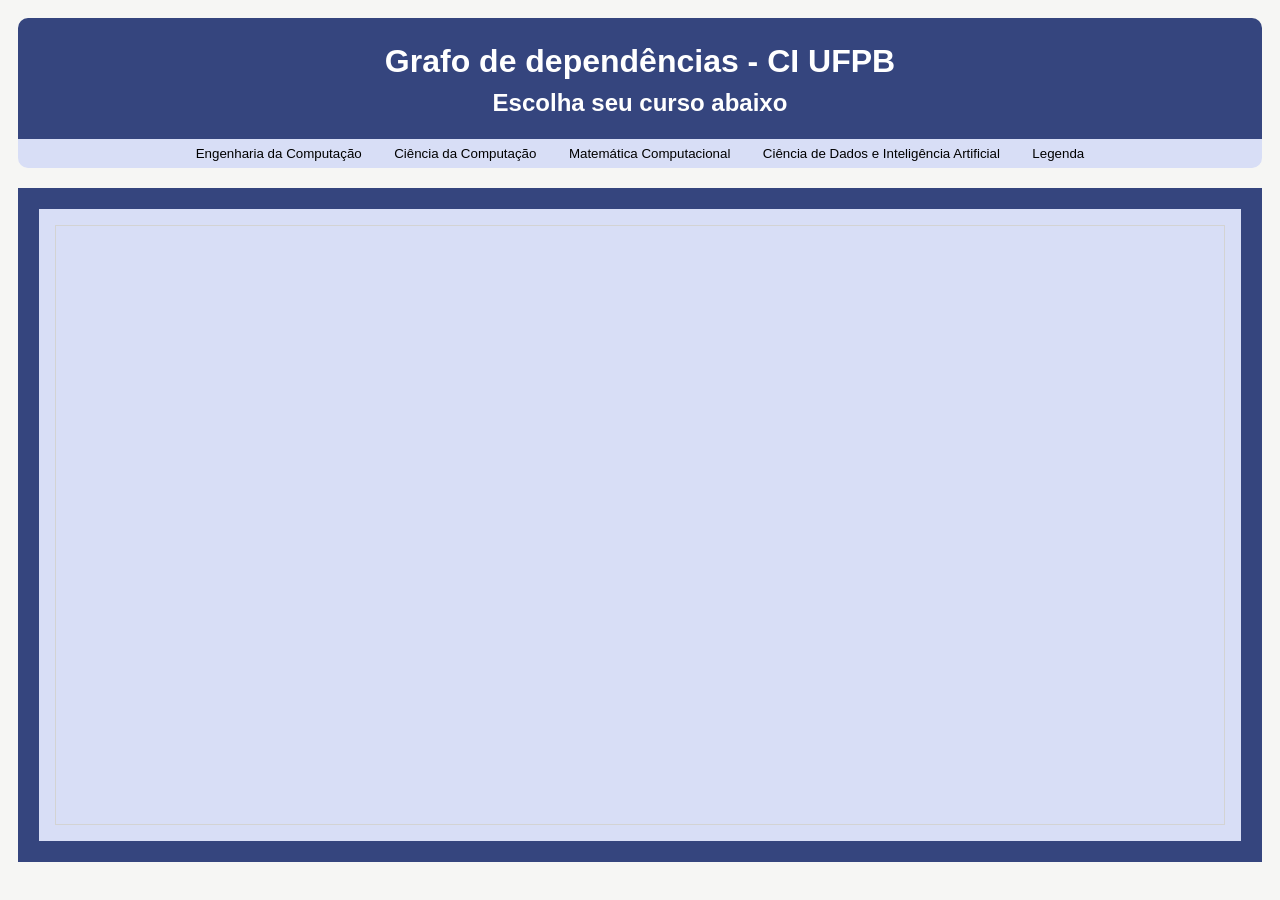
==== commit 8cb299bf: "update" ====
--- a/index.html
+++ b/index.html
@@ -20,6 +20,9 @@
             <button class="button radio" id="cien" onclick="naoapagar=false;changecien();toggleButton(this);">Ciência da Computação</button> 
             <button class="button radio" id="mat" onclick="naoapagar=false;changemat();toggleButton(this);">Matemática Computacional</button> 
             <button class="button radio" id="dados" onclick="naoapagar=false;changedados();toggleButton(this);">Ciência de Dados e Inteligência Artificial</button> 
+            <a href="#modal">
+                <button class="button radio" onclick="naoapagar=false;toggleButton(this);">Legenda</button>
+            </a>
         </div>
         <div class="row">
             <div class="rightcolumn">
@@ -32,26 +35,32 @@
                   </div>
               </div>
             </div>
-            <div class="leftcolumn">
+        </div>
+        
+        <div class="modal" id="modal" tabindex="-1">
+            <a href="#" class="modal__overlay" aria-label="Fechar"></a>
+                <div class="modal__content">
+                    <a href="" class="modal__close" aria-label="Fechar">X</a>
                 <div class="card">
-                    <h3>Legenda:</h3>
-                    <ul>
-                    <li>Cada coluna é referente a um período.</li>
-                    <li>Cinza: Matéria não pode ser feita.</li>
-                    <li>Verde: Matéria pode ser feita.</li>
-                    <li>Azul: Matéria concluída.</li>
-                    
-                    </ul>
-                    <h3>Dicas:</h3>
-                    <ul>
-                    <li>Recomendado o uso através do computador.</li>
-                    <li>É possível marcar disciplinas mesmo sem ter os pré-requisitos necessários.</li>
-                    <li>É possível reordenar as disciplinas no "eixo" do período arrastando.</li>
-                    <li>Ao colocar o mouse em cima de uma disciplina, é possivel ver o nome e código.</li>
-                    <li>Ao clicar e/ou arrastar uma disciplina, as arestas que incidem ascendem e são destacadas, mostram seus respectivos pré-requisitos.</li>
-                    <li>Em caso de sumir algum nó, atualize a página.</li>
-                    </ul>
-                </div>
+                <h3>Legenda:</h3>
+                <ul>
+                <li>Cada coluna é referente a um período.</li>
+                <li>Vermelho: Matéria não pode ser feita.</li>
+                <li>Azul: Matéria pode ser feita.</li>
+                <li>Verde: Matéria concluída.</li>
+                
+                </ul>
+                <h3>Dicas:</h3>
+                <ul>
+                <li>Use o botão de rolagem para uma melhor visualização na área dos grafos.</li>   
+                <li>É Recomendado o uso através do computador.</li>
+                <li>É possível marcar disciplinas mesmo sem ter os pré-requisitos necessários.</li>
+                <li>É possível reordenar as disciplinas no "eixo" do período, arrastando.</li>
+                <li>Ao colocar o mouse em cima de uma disciplina, é possivel ver o nome e código.</li>
+                <li>Ao clicar e/ou arrastar uma disciplina, as arestas que incidem ascendem e são destacadas, mostram seus respectivos pré-requisitos.</li>
+                <li>Se sumir algum nó, atualize a página.</li>
+                </ul>
+            </div>
             </div>
         </div>
 
--- a/site.css
+++ b/site.css
@@ -8,11 +8,11 @@
   border: 1px solid lightgray;
 }
 
+
 body {
   font-family: Arial;
   padding: 10px;
   background: #f6f6f4;
-
   background-size: 20px 20px;
   background-attachment: fixed;
 }
@@ -26,7 +26,6 @@
 
 h2 {
   font-family: "Open Sans Condensed", "Arial", sans-serif;
-  font-size: 1.5em;
   margin: 0.3em;
   color: white;
 }
@@ -40,9 +39,8 @@
 
 .header {
   padding-top: 15px;
-  padding-right: 30px;
   padding-bottom: 15px;
-  padding-left: 80px;
+  border-radius: 10px 10px 0px 0px;
   text-align: center;
   background: #35457e;
 }
@@ -55,21 +53,20 @@
 .topnav {
   overflow: hidden;
   background-color: #d8def6;
+  border-radius: 0px 0px 10px 10px;
+  text-align: center;
 }
 
 .button {
-  position: relative;
   background-color: transparent;
   border: none;
-  text-align: center;
   transition-duration: 0.4s;
   text-decoration: none;
   overflow: hidden;
   cursor: pointer;
-
+  display: inline-block;
+  margin:-2px;
   font-family: Tahoma, "Helvetica Neue", Helvetica, Arial, sans-serif;
-  float: left;
-  display: block;
   text-align: center;
   padding: 9px 16px;
 }
@@ -86,11 +83,6 @@
   outline: 0;
   background-color: #35457e;
   color: white;
-}
-
-.rightcolumn {
-  float: right;
-  width: 80%;
 }
 
 .leftcolumn {
@@ -112,7 +104,6 @@
 }
 
 .card {
-  font-family: sans-serif;
   background-color: #35457e;
   padding: 5px;
   margin-top: 20px;
@@ -136,4 +127,50 @@
   text-align: justify;
   margin: 0.8em;
   padding-inline-start: 20px;
-}+}
+
+.modal {
+  display: none;
+  text-align: left;
+  backdrop-filter: blur(2px);
+  position: fixed;
+  top: 0;
+  left: 0;
+  width: 100%;
+  height: 100%;
+  background-color: rgba(0, 0, 0, 0.5);
+  padding: 2rem;
+  }
+   
+  .modal:target {
+  display: flex;
+  justify-content: space-around;
+  align-items: center;
+  }
+   
+  .modal__overlay {
+  position: absolute;
+  height: 100%;
+  width: 100%;
+  left: 0;
+  top: 0;
+  cursor: default;
+  }
+   
+  .modal__content {
+  min-width: 480px;
+  position: relative;
+  background-color: #35457e;
+  padding: 2rem;
+  border-radius: 7px;
+  }
+   
+  .modal__close {
+  color: initial;
+  text-decoration: none;
+  position: absolute;
+  top: 0;
+  right: 0;
+  padding: 0 0.5rem;
+  display: inline-block;
+  }
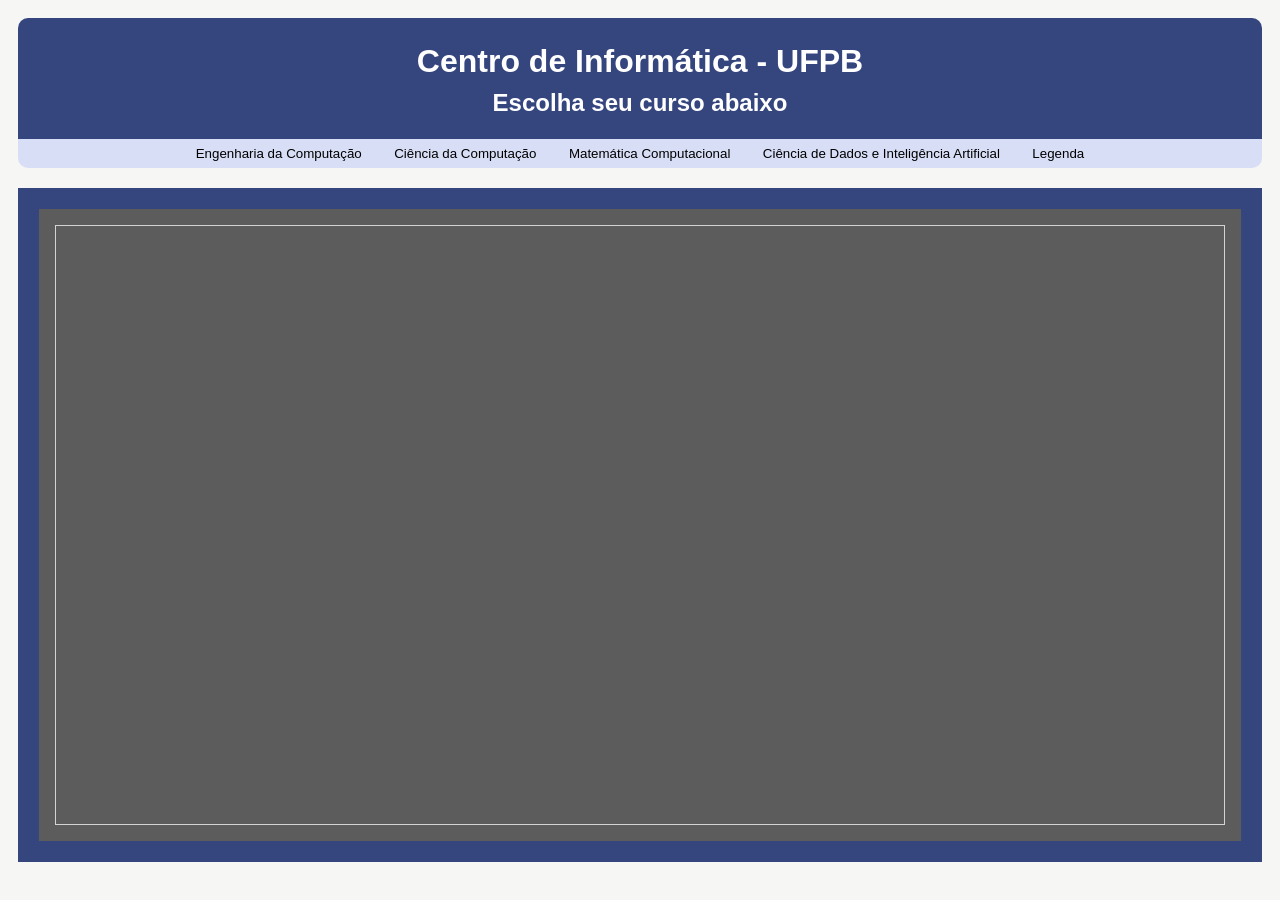
==== commit c861a9c9: "correções e melhorias" ====
--- a/index.html
+++ b/index.html
@@ -3,15 +3,15 @@
     <head>
         <meta charset="UTF-8" />
         <meta name="viewport" content="width=device-width, initial-scale=1.0" />
-        <script type="text/javascript" src="./vis.min.js"></script>
-        <link href="./vis.min.css" rel="stylesheet" type="text/css"/>
-        <link type="text/css" rel="stylesheet" href="site.css">
-        <title>Grafo de dependências - UFPB</title>
+        <script type="text/javascript" src="js/vis.min.js"></script>
+        <link href="css/vis.min.css" rel="stylesheet" type="text/css"/>
+        <link type="text/css" rel="stylesheet" href="css/site.css">
+        <title>Grafo de dependências - CI UFPB</title>
     </head>
 
     <body>
         <div class="header">
-            <h1>Grafo de dependências - CI UFPB </h1>
+            <h1>Centro de Informática - UFPB </h1>
             <h2 id="curso"></h2>
         
         </div>
@@ -20,8 +20,8 @@
             <button class="button radio" id="cien" onclick="naoapagar=false;changecien();toggleButton(this);">Ciência da Computação</button> 
             <button class="button radio" id="mat" onclick="naoapagar=false;changemat();toggleButton(this);">Matemática Computacional</button> 
             <button class="button radio" id="dados" onclick="naoapagar=false;changedados();toggleButton(this);">Ciência de Dados e Inteligência Artificial</button> 
-            <a href="#modal">
-                <button class="button radio" onclick="naoapagar=false;toggleButton(this);">Legenda</button>
+            <a href="#legenda">
+                <button class="button radio">Legenda</button>
             </a>
         </div>
         <div class="row">
@@ -37,39 +37,36 @@
             </div>
         </div>
         
-        <div class="modal" id="modal" tabindex="-1">
+        <div class="modal" id="legenda" tabindex="-1">
             <a href="#" class="modal__overlay" aria-label="Fechar"></a>
-                <div class="modal__content">
-                    <a href="" class="modal__close" aria-label="Fechar">X</a>
+            <div class="modal__content">
                 <div class="card">
-                <h3>Legenda:</h3>
+                <h3>Legenda</h3>
                 <ul>
-                <li>Cada coluna é referente a um período.</li>
-                <li>Vermelho: Matéria não pode ser feita.</li>
-                <li>Azul: Matéria pode ser feita.</li>
-                <li>Verde: Matéria concluída.</li>
-                
+                    <li>Cada coluna é referente a um período</li>
+                    <li>Vermelho - Matéria não pode ser feita</li>
+                    <li>Azul - Matéria pode ser feita</li>
+                    <li>Verde - Matéria concluída</li>
                 </ul>
-                <h3>Dicas:</h3>
+                <h3>Dicas</h3>
                 <ul>
-                <li>Use o botão de rolagem para uma melhor visualização na área dos grafos.</li>   
-                <li>É Recomendado o uso através do computador.</li>
-                <li>É possível marcar disciplinas mesmo sem ter os pré-requisitos necessários.</li>
-                <li>É possível reordenar as disciplinas no "eixo" do período, arrastando.</li>
-                <li>Ao colocar o mouse em cima de uma disciplina, é possivel ver o nome e código.</li>
-                <li>Ao clicar e/ou arrastar uma disciplina, as arestas que incidem ascendem e são destacadas, mostram seus respectivos pré-requisitos.</li>
-                <li>Se sumir algum nó, atualize a página.</li>
-                </ul>
-            </div>
+                    <li>É Recomendado o uso através do computador.</li>
+                    <li>Use o botão de rolagem para dar zoom e ter uma melhor visualização.</li>
+                    <li>É possível marcar disciplinas mesmo sem ter os pré-requisitos necessários.</li>
+                    <li>É possível reordenar as disciplinas no "eixo" do período, arrastando para cima ou para baixo.</li>
+                    <li>Ao colocar o mouse em cima de uma disciplina, é possivel ver o nome e código.</li>
+                    <li>Ao clicar e/ou arrastar uma disciplina, as arestas que incidem ascendem e são destacadas mostrando seus respectivos pré-requisitos.</li>
+                 </ul>
+                </div>
             </div>
         </div>
 
-        <script type="text/javascript" src="./compt.js"></script>
-        <script type="text/javascript" src="./cookie.js"></script>  
-        <script type="text/javascript" src="./graph.js"></script>
-        <script type="text/javascript" src="./cien.js"></script>
-        <script type="text/javascript" src="./mat.js"></script>
-        <script type="text/javascript" src="./dados.js"></script>
-        <script type="text/javascript" src="./index.js"></script>
+        <script type="text/javascript" src="js/compt.js"></script>
+        <script type="text/javascript" src="js/cookie.js"></script>  
+        <script type="text/javascript" src="js/graph.js"></script>
+        <script type="text/javascript" src="js/cien.js"></script>
+        <script type="text/javascript" src="js/mat.js"></script>
+        <script type="text/javascript" src="js/dados.js"></script>
+        <script type="text/javascript" src="js/index.js"></script>
     </body>
 </html>
--- a/css/vis.min.css
+++ b/css/vis.min.css
@@ -0,0 +1,722 @@
+
+div.vis-color-picker {
+  position:absolute;
+  top: 0px;
+  left: 30px;
+  margin-top:-140px;
+  margin-left:30px;
+  width:310px;
+  height:444px;
+  z-index: 1;
+  padding: 10px;
+  border-radius:15px;
+  background-color:#ffffff;
+  display: none;
+  box-shadow: rgba(0,0,0,0.5) 0px 0px 10px 0px;
+}
+
+div.vis-color-picker div.vis-arrow {
+  position: absolute;
+  top:147px;
+  left:5px;
+}
+
+div.vis-color-picker div.vis-arrow::after,
+div.vis-color-picker div.vis-arrow::before {
+  right: 100%;
+  top: 50%;
+  border: solid transparent;
+  content: " ";
+  height: 0;
+  width: 0;
+  position: absolute;
+  pointer-events: none;
+}
+
+div.vis-color-picker div.vis-arrow:after {
+  border-color: rgba(255, 255, 255, 0);
+  border-right-color: #ffffff;
+  border-width: 30px;
+  margin-top: -30px;
+}
+
+div.vis-color-picker div.vis-color {
+  position:absolute;
+  width: 289px;
+  height: 289px;
+  cursor: pointer;
+}
+
+
+
+div.vis-color-picker div.vis-brightness {
+  position: absolute;
+  top:313px;
+}
+
+div.vis-color-picker div.vis-opacity {
+  position:absolute;
+  top:350px;
+}
+
+div.vis-color-picker div.vis-selector {
+  position:absolute;
+  top:137px;
+  left:137px;
+  width:15px;
+  height:15px;
+  border-radius:15px;
+  border:1px solid #ffffff;
+  background: #4c4c4c; /* Old browsers */
+  background: -moz-linear-gradient(top,  #4c4c4c 0%, #595959 12%, #666666 25%, #474747 39%, #2c2c2c 50%, #000000 51%, #111111 60%, #2b2b2b 76%, #1c1c1c 91%, #131313 100%); /* FF3.6+ */
+  background: -webkit-gradient(linear, left top, left bottom, color-stop(0%,#4c4c4c), color-stop(12%,#595959), color-stop(25%,#666666), color-stop(39%,#474747), color-stop(50%,#2c2c2c), color-stop(51%,#000000), color-stop(60%,#111111), color-stop(76%,#2b2b2b), color-stop(91%,#1c1c1c), color-stop(100%,#131313)); /* Chrome,Safari4+ */
+  background: -webkit-linear-gradient(top,  #4c4c4c 0%,#595959 12%,#666666 25%,#474747 39%,#2c2c2c 50%,#000000 51%,#111111 60%,#2b2b2b 76%,#1c1c1c 91%,#131313 100%); /* Chrome10+,Safari5.1+ */
+  background: -o-linear-gradient(top,  #4c4c4c 0%,#595959 12%,#666666 25%,#474747 39%,#2c2c2c 50%,#000000 51%,#111111 60%,#2b2b2b 76%,#1c1c1c 91%,#131313 100%); /* Opera 11.10+ */
+  background: -ms-linear-gradient(top,  #4c4c4c 0%,#595959 12%,#666666 25%,#474747 39%,#2c2c2c 50%,#000000 51%,#111111 60%,#2b2b2b 76%,#1c1c1c 91%,#131313 100%); /* IE10+ */
+  background: linear-gradient(to bottom,  #4c4c4c 0%,#595959 12%,#666666 25%,#474747 39%,#2c2c2c 50%,#000000 51%,#111111 60%,#2b2b2b 76%,#1c1c1c 91%,#131313 100%); /* W3C */
+  filter: progid:DXImageTransform.Microsoft.gradient( startColorstr='#4c4c4c', endColorstr='#131313',GradientType=0 ); /* IE6-9 */
+}
+
+
+
+div.vis-color-picker div.vis-new-color {
+  position:absolute;
+  width:140px;
+  height:20px;
+  border:1px solid rgba(0,0,0,0.1);
+  border-radius:5px;
+  top:380px;
+  left:159px;
+  text-align:right;
+  padding-right:2px;
+  font-size:10px;
+  color:rgba(0,0,0,0.4);
+  vertical-align:middle;
+  line-height:20px;
+
+}
+
+div.vis-color-picker div.vis-initial-color {
+  position:absolute;
+  width:140px;
+  height:20px;
+  border:1px solid rgba(0,0,0,0.1);
+  border-radius:5px;
+  top:380px;
+  left:10px;
+  text-align:left;
+  padding-left:2px;
+  font-size:10px;
+  color:rgba(0,0,0,0.4);
+  vertical-align:middle;
+  line-height:20px;
+}
+
+div.vis-color-picker div.vis-label {
+  position:absolute;
+  width:300px;
+  left:10px;
+}
+
+div.vis-color-picker div.vis-label.vis-brightness {
+  top:300px;
+}
+
+div.vis-color-picker div.vis-label.vis-opacity {
+  top:338px;
+}
+
+div.vis-color-picker div.vis-button {
+  position:absolute;
+  width:68px;
+  height:25px;
+  border-radius:10px;
+  vertical-align: middle;
+  text-align:center;
+  line-height: 25px;
+  top:410px;
+  border:2px solid #d9d9d9;
+  background-color: #f7f7f7;
+  cursor:pointer;
+}
+
+div.vis-color-picker div.vis-button.vis-cancel {
+  /*border:2px solid #ff4e33;*/
+  /*background-color: #ff7761;*/
+  left:5px;
+}
+div.vis-color-picker div.vis-button.vis-load {
+  /*border:2px solid #a153e6;*/
+  /*background-color: #cb8dff;*/
+  left:82px;
+}
+div.vis-color-picker div.vis-button.vis-apply {
+  /*border:2px solid #4588e6;*/
+  /*background-color: #82b6ff;*/
+  left:159px;
+}
+div.vis-color-picker div.vis-button.vis-save {
+  /*border:2px solid #45e655;*/
+  /*background-color: #6dff7c;*/
+  left:236px;
+}
+
+
+div.vis-color-picker input.vis-range {
+  width: 290px;
+  height:20px;
+}
+
+/* TODO: is this redundant?
+div.vis-color-picker input.vis-range-brightness {
+  width: 289px !important;
+}
+
+
+div.vis-color-picker input.vis-saturation-range {
+  width: 289px !important;
+}*/
+div.vis-network div.vis-manipulation {
+  box-sizing: content-box;
+
+  border-width: 0;
+  border-bottom: 1px;
+  border-style:solid;
+  border-color: #d6d9d8;
+  background: #ffffff; /* Old browsers */
+  background: -moz-linear-gradient(top,  #ffffff 0%, #fcfcfc 48%, #fafafa 50%, #fcfcfc 100%); /* FF3.6+ */
+  background: -webkit-gradient(linear, left top, left bottom, color-stop(0%,#ffffff), color-stop(48%,#fcfcfc), color-stop(50%,#fafafa), color-stop(100%,#fcfcfc)); /* Chrome,Safari4+ */
+  background: -webkit-linear-gradient(top,  #ffffff 0%,#fcfcfc 48%,#fafafa 50%,#fcfcfc 100%); /* Chrome10+,Safari5.1+ */
+  background: -o-linear-gradient(top,  #ffffff 0%,#fcfcfc 48%,#fafafa 50%,#fcfcfc 100%); /* Opera 11.10+ */
+  background: -ms-linear-gradient(top,  #ffffff 0%,#fcfcfc 48%,#fafafa 50%,#fcfcfc 100%); /* IE10+ */
+  background: linear-gradient(to bottom,  #ffffff 0%,#fcfcfc 48%,#fafafa 50%,#fcfcfc 100%); /* W3C */
+  filter: progid:DXImageTransform.Microsoft.gradient( startColorstr='#ffffff', endColorstr='#fcfcfc',GradientType=0 ); /* IE6-9 */
+
+  padding-top:4px;
+  position: absolute;
+  left: 0;
+  top: 0;
+  width: 100%;
+  height: 28px;
+}
+
+div.vis-network div.vis-edit-mode {
+  position:absolute;
+  left: 0;
+  top: 5px;
+  height: 30px;
+}
+
+/* FIXME: shouldn't the vis-close button be a child of the vis-manipulation div? */
+
+div.vis-network div.vis-close {
+  position:absolute;
+  right: 0;
+  top: 0;
+  width: 30px;
+  height: 30px;
+
+  background-position: 20px 3px;
+  background-repeat: no-repeat;
+  background-image: url("img/network/cross.png");
+  cursor: pointer;
+  -webkit-touch-callout: none;
+  -webkit-user-select: none;
+  -khtml-user-select: none;
+  -moz-user-select: none;
+  -ms-user-select: none;
+  user-select: none;
+}
+
+div.vis-network div.vis-close:hover {
+  opacity: 0.6;
+}
+
+div.vis-network div.vis-manipulation div.vis-button,
+div.vis-network div.vis-edit-mode div.vis-button {
+  float:left;
+  font-family: verdana;
+  font-size: 12px;
+  -moz-border-radius: 15px;
+  border-radius: 15px;
+  display:inline-block;
+  background-position: 0px 0px;
+  background-repeat:no-repeat;
+  height:24px;
+  margin-left: 10px;
+  /*vertical-align:middle;*/
+  cursor: pointer;
+  padding: 0px 8px 0px 8px;
+  -webkit-touch-callout: none;
+  -webkit-user-select: none;
+  -khtml-user-select: none;
+  -moz-user-select: none;
+  -ms-user-select: none;
+  user-select: none;
+}
+
+div.vis-network div.vis-manipulation div.vis-button:hover {
+  box-shadow: 1px 1px 8px rgba(0, 0, 0, 0.20);
+}
+
+div.vis-network div.vis-manipulation div.vis-button:active {
+  box-shadow: 1px 1px 8px rgba(0, 0, 0, 0.50);
+}
+
+div.vis-network div.vis-manipulation div.vis-button.vis-back {
+  background-image: url("img/network/backIcon.png");
+}
+
+div.vis-network div.vis-manipulation div.vis-button.vis-none:hover {
+  box-shadow: 1px 1px 8px rgba(0, 0, 0, 0.0);
+  cursor: default;
+}
+div.vis-network div.vis-manipulation div.vis-button.vis-none:active {
+  box-shadow: 1px 1px 8px rgba(0, 0, 0, 0.0);
+}
+div.vis-network div.vis-manipulation div.vis-button.vis-none {
+  padding: 0;
+}
+div.vis-network div.vis-manipulation div.notification {
+  margin: 2px;
+  font-weight: bold;
+}
+
+div.vis-network div.vis-manipulation div.vis-button.vis-add {
+  background-image: url("img/network/addNodeIcon.png");
+}
+
+div.vis-network div.vis-manipulation div.vis-button.vis-edit,
+div.vis-network div.vis-edit-mode div.vis-button.vis-edit {
+  background-image: url("img/network/editIcon.png");
+}
+
+div.vis-network div.vis-edit-mode div.vis-button.vis-edit.vis-edit-mode {
+  background-color: #fcfcfc;
+  border: 1px solid #cccccc;
+}
+
+div.vis-network div.vis-manipulation div.vis-button.vis-connect {
+  background-image: url("img/network/connectIcon.png");
+}
+
+div.vis-network div.vis-manipulation div.vis-button.vis-delete {
+  background-image: url("img/network/deleteIcon.png");
+}
+/* top right bottom left */
+div.vis-network div.vis-manipulation div.vis-label,
+div.vis-network div.vis-edit-mode div.vis-label {
+  margin: 0 0 0 23px;
+  line-height: 25px;
+}
+div.vis-network div.vis-manipulation div.vis-separator-line {
+  float:left;
+  display:inline-block;
+  width:1px;
+  height:21px;
+  background-color: #bdbdbd;
+  margin: 0px 7px 0 15px; /*top right bottom left*/
+}
+
+/* TODO: is this redundant?
+div.network-navigation_wrapper {
+  position: absolute;
+  left: 0;
+  top: 0;
+  width: 100%;
+  height: 100%;
+}
+*/
+
+div.vis-network div.vis-navigation div.vis-button {
+    width:34px;
+    height:34px;
+    -moz-border-radius: 17px;
+    border-radius: 17px;
+    position:absolute;
+    display:inline-block;
+    background-position: 2px 2px;
+    background-repeat:no-repeat;
+    cursor: pointer;
+    -webkit-touch-callout: none;
+    -webkit-user-select: none;
+    -khtml-user-select: none;
+    -moz-user-select: none;
+    -ms-user-select: none;
+    user-select: none;
+}
+
+div.vis-network div.vis-navigation div.vis-button:hover {
+    box-shadow: 0 0 3px 3px rgba(56, 207, 21, 0.30);
+}
+
+div.vis-network div.vis-navigation div.vis-button:active {
+    box-shadow: 0 0 1px 3px rgba(56, 207, 21, 0.95);
+}
+
+div.vis-network div.vis-navigation div.vis-button.vis-up {
+    background-image: url("img/network/upArrow.png");
+    bottom:50px;
+    left:55px;
+}
+div.vis-network div.vis-navigation div.vis-button.vis-down {
+    background-image: url("img/network/downArrow.png");
+    bottom:10px;
+    left:55px;
+}
+div.vis-network div.vis-navigation div.vis-button.vis-left {
+    background-image: url("img/network/leftArrow.png");
+    bottom:10px;
+    left:15px;
+}
+div.vis-network div.vis-navigation div.vis-button.vis-right {
+    background-image: url("img/network/rightArrow.png");
+    bottom:10px;
+    left:95px;
+}
+div.vis-network div.vis-navigation div.vis-button.vis-zoomIn {
+    background-image: url("img/network/plus.png");
+    bottom:10px;
+    right:15px;
+}
+div.vis-network div.vis-navigation div.vis-button.vis-zoomOut {
+    background-image: url("img/network/minus.png");
+    bottom:10px;
+    right:55px;
+}
+div.vis-network div.vis-navigation div.vis-button.vis-zoomExtends {
+    background-image: url("img/network/zoomExtends.png");
+    bottom:50px;
+    right:15px;
+}
+.vis .overlay {
+  position: absolute;
+  top: 0;
+  left: 0;
+  width: 100%;
+  height: 100%;
+
+  /* Must be displayed above for example selected Timeline items */
+  z-index: 10;
+}
+
+.vis-active {
+  box-shadow: 0 0 10px #86d5f8;
+}
+
+/* override some bootstrap styles screwing up the timelines css */
+
+.vis [class*="span"] {
+  min-height: 0;
+  width: auto;
+}
+
+div.vis-configuration {
+    position:relative;
+    display:block;
+    float:left;
+    font-size:12px;
+}
+
+div.vis-configuration-wrapper {
+    display:block;
+    width:700px;
+}
+
+div.vis-configuration-wrapper::after {
+  clear: both;
+  content: "";
+  display: block;
+}
+
+div.vis-configuration.vis-config-option-container{
+    display:block;
+    width:495px;
+    background-color: #ffffff;
+    border:2px solid #f7f8fa;
+    border-radius:4px;
+    margin-top:20px;
+    left:10px;
+    padding-left:5px;
+}
+
+div.vis-configuration.vis-config-button{
+    display:block;
+    width:495px;
+    height:25px;
+    vertical-align: middle;
+    line-height:25px;
+    background-color: #f7f8fa;
+    border:2px solid #ceced0;
+    border-radius:4px;
+    margin-top:20px;
+    left:10px;
+    padding-left:5px;
+    cursor: pointer;
+    margin-bottom:30px;
+}
+
+div.vis-configuration.vis-config-button.hover{
+    background-color: #4588e6;
+    border:2px solid #214373;
+    color:#ffffff;
+}
+
+div.vis-configuration.vis-config-item{
+    display:block;
+    float:left;
+    width:495px;
+    height:25px;
+    vertical-align: middle;
+    line-height:25px;
+}
+
+
+div.vis-configuration.vis-config-item.vis-config-s2{
+    left:10px;
+    background-color: #f7f8fa;
+    padding-left:5px;
+    border-radius:3px;
+}
+div.vis-configuration.vis-config-item.vis-config-s3{
+    left:20px;
+    background-color: #e4e9f0;
+    padding-left:5px;
+    border-radius:3px;
+}
+div.vis-configuration.vis-config-item.vis-config-s4{
+    left:30px;
+    background-color: #cfd8e6;
+    padding-left:5px;
+    border-radius:3px;
+}
+
+div.vis-configuration.vis-config-header{
+    font-size:18px;
+    font-weight: bold;
+}
+
+div.vis-configuration.vis-config-label{
+    width:120px;
+    height:25px;
+    line-height: 25px;
+}
+
+div.vis-configuration.vis-config-label.vis-config-s3{
+    width:110px;
+}
+div.vis-configuration.vis-config-label.vis-config-s4{
+    width:100px;
+}
+
+div.vis-configuration.vis-config-colorBlock{
+    top:1px;
+    width:30px;
+    height:19px;
+    border:1px solid #444444;
+    border-radius:2px;
+    padding:0px;
+    margin:0px;
+    cursor:pointer;
+}
+
+input.vis-configuration.vis-config-checkbox {
+    left:-5px;
+}
+
+
+input.vis-configuration.vis-config-rangeinput{
+    position:relative;
+    top:-5px;
+    width:60px;
+    /*height:13px;*/
+    padding:1px;
+    margin:0;
+    pointer-events:none;
+}
+
+input.vis-configuration.vis-config-range{
+    /*removes default webkit styles*/
+    -webkit-appearance: none;
+
+    /*fix for FF unable to apply focus style bug */
+    border: 0px solid white;
+    background-color:rgba(0,0,0,0);
+
+    /*required for proper track sizing in FF*/
+    width: 300px;
+    height:20px;
+}
+input.vis-configuration.vis-config-range::-webkit-slider-runnable-track {
+    width: 300px;
+    height: 5px;
+    background: #dedede; /* Old browsers */
+    background: -moz-linear-gradient(top,  #dedede 0%, #c8c8c8 99%); /* FF3.6+ */
+    background: -webkit-gradient(linear, left top, left bottom, color-stop(0%,#dedede), color-stop(99%,#c8c8c8)); /* Chrome,Safari4+ */
+    background: -webkit-linear-gradient(top,  #dedede 0%,#c8c8c8 99%); /* Chrome10+,Safari5.1+ */
+    background: -o-linear-gradient(top, #dedede 0%, #c8c8c8 99%); /* Opera 11.10+ */
+    background: -ms-linear-gradient(top,  #dedede 0%,#c8c8c8 99%); /* IE10+ */
+    background: linear-gradient(to bottom,  #dedede 0%,#c8c8c8 99%); /* W3C */
+    filter: progid:DXImageTransform.Microsoft.gradient( startColorstr='#dedede', endColorstr='#c8c8c8',GradientType=0 ); /* IE6-9 */
+
+    border: 1px solid #999999;
+    box-shadow: #aaaaaa 0px 0px 3px 0px;
+    border-radius: 3px;
+}
+input.vis-configuration.vis-config-range::-webkit-slider-thumb {
+    -webkit-appearance: none;
+    border: 1px solid #14334b;
+    height: 17px;
+    width: 17px;
+    border-radius: 50%;
+    background: #3876c2; /* Old browsers */
+    background: -moz-linear-gradient(top,  #3876c2 0%, #385380 100%); /* FF3.6+ */
+    background: -webkit-gradient(linear, left top, left bottom, color-stop(0%,#3876c2), color-stop(100%,#385380)); /* Chrome,Safari4+ */
+    background: -webkit-linear-gradient(top,  #3876c2 0%,#385380 100%); /* Chrome10+,Safari5.1+ */
+    background: -o-linear-gradient(top,  #3876c2 0%,#385380 100%); /* Opera 11.10+ */
+    background: -ms-linear-gradient(top,  #3876c2 0%,#385380 100%); /* IE10+ */
+    background: linear-gradient(to bottom,  #3876c2 0%,#385380 100%); /* W3C */
+    filter: progid:DXImageTransform.Microsoft.gradient( startColorstr='#3876c2', endColorstr='#385380',GradientType=0 ); /* IE6-9 */
+    box-shadow: #111927 0px 0px 1px 0px;
+    margin-top: -7px;
+}
+input.vis-configuration.vis-config-range:focus {
+    outline: none;
+}
+input.vis-configuration.vis-config-range:focus::-webkit-slider-runnable-track {
+    background: #9d9d9d; /* Old browsers */
+    background: -moz-linear-gradient(top, #9d9d9d 0%, #c8c8c8 99%); /* FF3.6+ */
+    background: -webkit-gradient(linear, left top, left bottom, color-stop(0%,#9d9d9d), color-stop(99%,#c8c8c8)); /* Chrome,Safari4+ */
+    background: -webkit-linear-gradient(top,  #9d9d9d 0%,#c8c8c8 99%); /* Chrome10+,Safari5.1+ */
+    background: -o-linear-gradient(top,  #9d9d9d 0%,#c8c8c8 99%); /* Opera 11.10+ */
+    background: -ms-linear-gradient(top,  #9d9d9d 0%,#c8c8c8 99%); /* IE10+ */
+    background: linear-gradient(to bottom,  #9d9d9d 0%,#c8c8c8 99%); /* W3C */
+    filter: progid:DXImageTransform.Microsoft.gradient( startColorstr='#9d9d9d', endColorstr='#c8c8c8',GradientType=0 ); /* IE6-9 */
+}
+
+input.vis-configuration.vis-config-range::-moz-range-track {
+    width: 300px;
+    height: 10px;
+    background: #dedede; /* Old browsers */
+    background: -moz-linear-gradient(top,  #dedede 0%, #c8c8c8 99%); /* FF3.6+ */
+    background: -webkit-gradient(linear, left top, left bottom, color-stop(0%,#dedede), color-stop(99%,#c8c8c8)); /* Chrome,Safari4+ */
+    background: -webkit-linear-gradient(top,  #dedede 0%,#c8c8c8 99%); /* Chrome10+,Safari5.1+ */
+    background: -o-linear-gradient(top, #dedede 0%, #c8c8c8 99%); /* Opera 11.10+ */
+    background: -ms-linear-gradient(top,  #dedede 0%,#c8c8c8 99%); /* IE10+ */
+    background: linear-gradient(to bottom,  #dedede 0%,#c8c8c8 99%); /* W3C */
+    filter: progid:DXImageTransform.Microsoft.gradient( startColorstr='#dedede', endColorstr='#c8c8c8',GradientType=0 ); /* IE6-9 */
+
+    border: 1px solid #999999;
+    box-shadow: #aaaaaa 0px 0px 3px 0px;
+    border-radius: 3px;
+}
+input.vis-configuration.vis-config-range::-moz-range-thumb {
+    border: none;
+    height: 16px;
+    width: 16px;
+
+    border-radius: 50%;
+    background:  #385380;
+}
+
+/*hide the outline behind the border*/
+input.vis-configuration.vis-config-range:-moz-focusring{
+    outline: 1px solid white;
+    outline-offset: -1px;
+}
+
+input.vis-configuration.vis-config-range::-ms-track {
+    width: 300px;
+    height: 5px;
+
+    /*remove bg colour from the track, we'll use ms-fill-lower and ms-fill-upper instead */
+    background: transparent;
+
+    /*leave room for the larger thumb to overflow with a transparent border */
+    border-color: transparent;
+    border-width: 6px 0;
+
+    /*remove default tick marks*/
+    color: transparent;
+}
+input.vis-configuration.vis-config-range::-ms-fill-lower {
+    background: #777;
+    border-radius: 10px;
+}
+input.vis-configuration.vis-config-range::-ms-fill-upper {
+    background: #ddd;
+    border-radius: 10px;
+}
+input.vis-configuration.vis-config-range::-ms-thumb {
+    border: none;
+    height: 16px;
+    width: 16px;
+    border-radius: 50%;
+    background:  #385380;
+}
+input.vis-configuration.vis-config-range:focus::-ms-fill-lower {
+    background: #888;
+}
+input.vis-configuration.vis-config-range:focus::-ms-fill-upper {
+    background: #ccc;
+}
+
+.vis-configuration-popup {
+    position: absolute;
+    background: rgba(57, 76, 89, 0.85);
+    border: 2px solid #f2faff;
+    line-height:30px;
+    height:30px;
+    width:150px;
+    text-align:center;
+    color: #ffffff;
+    font-size:14px;
+    border-radius:4px;
+    -webkit-transition: opacity 0.3s ease-in-out;
+    -moz-transition: opacity 0.3s ease-in-out;
+    transition: opacity 0.3s ease-in-out;
+}
+.vis-configuration-popup:after, .vis-configuration-popup:before {
+    left: 100%;
+    top: 50%;
+    border: solid transparent;
+    content: " ";
+    height: 0;
+    width: 0;
+    position: absolute;
+    pointer-events: none;
+}
+
+.vis-configuration-popup:after {
+    border-color: rgba(136, 183, 213, 0);
+    border-left-color: rgba(57, 76, 89, 0.85);
+    border-width: 8px;
+    margin-top: -8px;
+}
+.vis-configuration-popup:before {
+    border-color: rgba(194, 225, 245, 0);
+    border-left-color: #f2faff;
+    border-width: 12px;
+    margin-top: -12px;
+}
+div.vis-tooltip {
+  position: absolute;
+  visibility: hidden;
+  padding: 5px;
+  white-space: nowrap;
+
+  font-family: verdana;
+  font-size:14px;
+  color:#000000;
+  background-color: #f5f4ed;
+
+  -moz-border-radius: 3px;
+  -webkit-border-radius: 3px;
+  border-radius: 3px;
+  border: 1px solid #808074;
+
+  box-shadow: 3px 3px 10px rgba(0, 0, 0, 0.2);
+  pointer-events: none;
+
+  z-index: 5;
+}
--- a/css/site.css
+++ b/css/site.css
@@ -0,0 +1,165 @@
+* {
+  box-sizing: border-box;
+}
+
+#mynetwork {
+  width: 100%;
+  height: 600px;
+  border: 1px solid lightgray;
+}
+
+
+body {
+  font-family: Arial;
+  padding: 10px;
+  background: #f6f6f4;
+  background-size: 20px 20px;
+  background-attachment: fixed;
+}
+
+h1 {
+  font-family: "Open Sans Condensed", "Arial", sans-serif;
+  font-size: 3em;
+  margin: 0.3em;
+  color: white;
+}
+
+h2 {
+  font-family: "Open Sans Condensed", "Arial", sans-serif;
+  margin: 0.3em;
+  color: white;
+}
+
+h3 {
+  font-family: Tahoma, "Helvetica Neue", Helvetica, Arial, sans-serif;
+  font-size: 1em;
+  margin: 0.2em;
+  color: white;
+}
+
+.header {
+  padding-top: 15px;
+  padding-bottom: 15px;
+  border-radius: 10px 10px 0px 0px;
+  text-align: center;
+  background: #35457e;
+}
+
+.header h1 {
+  font-size: 2em;
+  font-family: Tahoma, "Helvetica Neue", Helvetica, Arial, sans-serif;
+}
+
+.topnav {
+  overflow: hidden;
+  background-color: #d8def6;
+  border-radius: 0px 0px 10px 10px;
+  text-align: center;
+}
+
+.button {
+  background-color: transparent;
+  border: none;
+  transition-duration: 0.4s;
+  text-decoration: none;
+  overflow: hidden;
+  cursor: pointer;
+  display: inline-block;
+  margin:-2px;
+  font-family: Tahoma, "Helvetica Neue", Helvetica, Arial, sans-serif;
+  text-align: center;
+  padding: 9px 16px;
+}
+
+.button:hover {
+  opacity: 1;
+  background-color: #667abf;
+  color: white;
+}
+
+.button.focus {
+  box-shadow: 0 0 0 0;
+  border: 0 none;
+  outline: 0;
+  background-color: #35457e;
+  color: white;
+}
+
+.leftcolumn {
+  float: right;
+  width: 20%;
+  background-size: 20px 20px;
+  padding-right: 20px;
+  text-align: left;
+}
+
+.leftcolumn h3 {
+  font-weight: bold;
+  overflow: hidden;
+  display: block;
+  text-align: center;
+  padding: 10px;
+  text-decoration: none;
+  margin-bottom: 0.1em;
+}
+
+.card {
+  background-color: #35457e;
+  padding: 5px;
+  margin-top: 20px;
+}
+
+.row:after {
+  content: "";
+  display: table;
+  clear: both;
+}
+
+.infoBorder {
+  background-color: #5C5C5C;
+  margin: 1em;
+  padding: 1em;
+}
+
+ul {
+  color: white;
+  font-family: Tahoma, "Helvetica Neue", Helvetica, Arial, sans-serif;
+  padding-inline-start: 30px;
+}
+
+.modal {
+  display: none;
+  text-align: left;
+  backdrop-filter: blur(2px);
+  position: fixed;
+  top: 0;
+  left: 0;
+  width: 100%;
+  height: 100%;
+  background-color: rgba(0, 0, 0, 0.5);
+  padding: 2rem;
+  }
+   
+  .modal:target {
+  display: flex;
+  justify-content: space-around;
+  align-items: center;
+  }
+   
+  .modal__overlay {
+  position: absolute;
+  height: 100%;
+  width: 100%;
+  left: 0;
+  top: 0;
+  cursor: default;
+  }
+   
+  .modal__content {
+  min-width: auto;
+  min-height: auto;
+  position: relative;
+  background-color: #35457e;
+  padding: 2rem;
+  border-radius: 7px;
+  }
